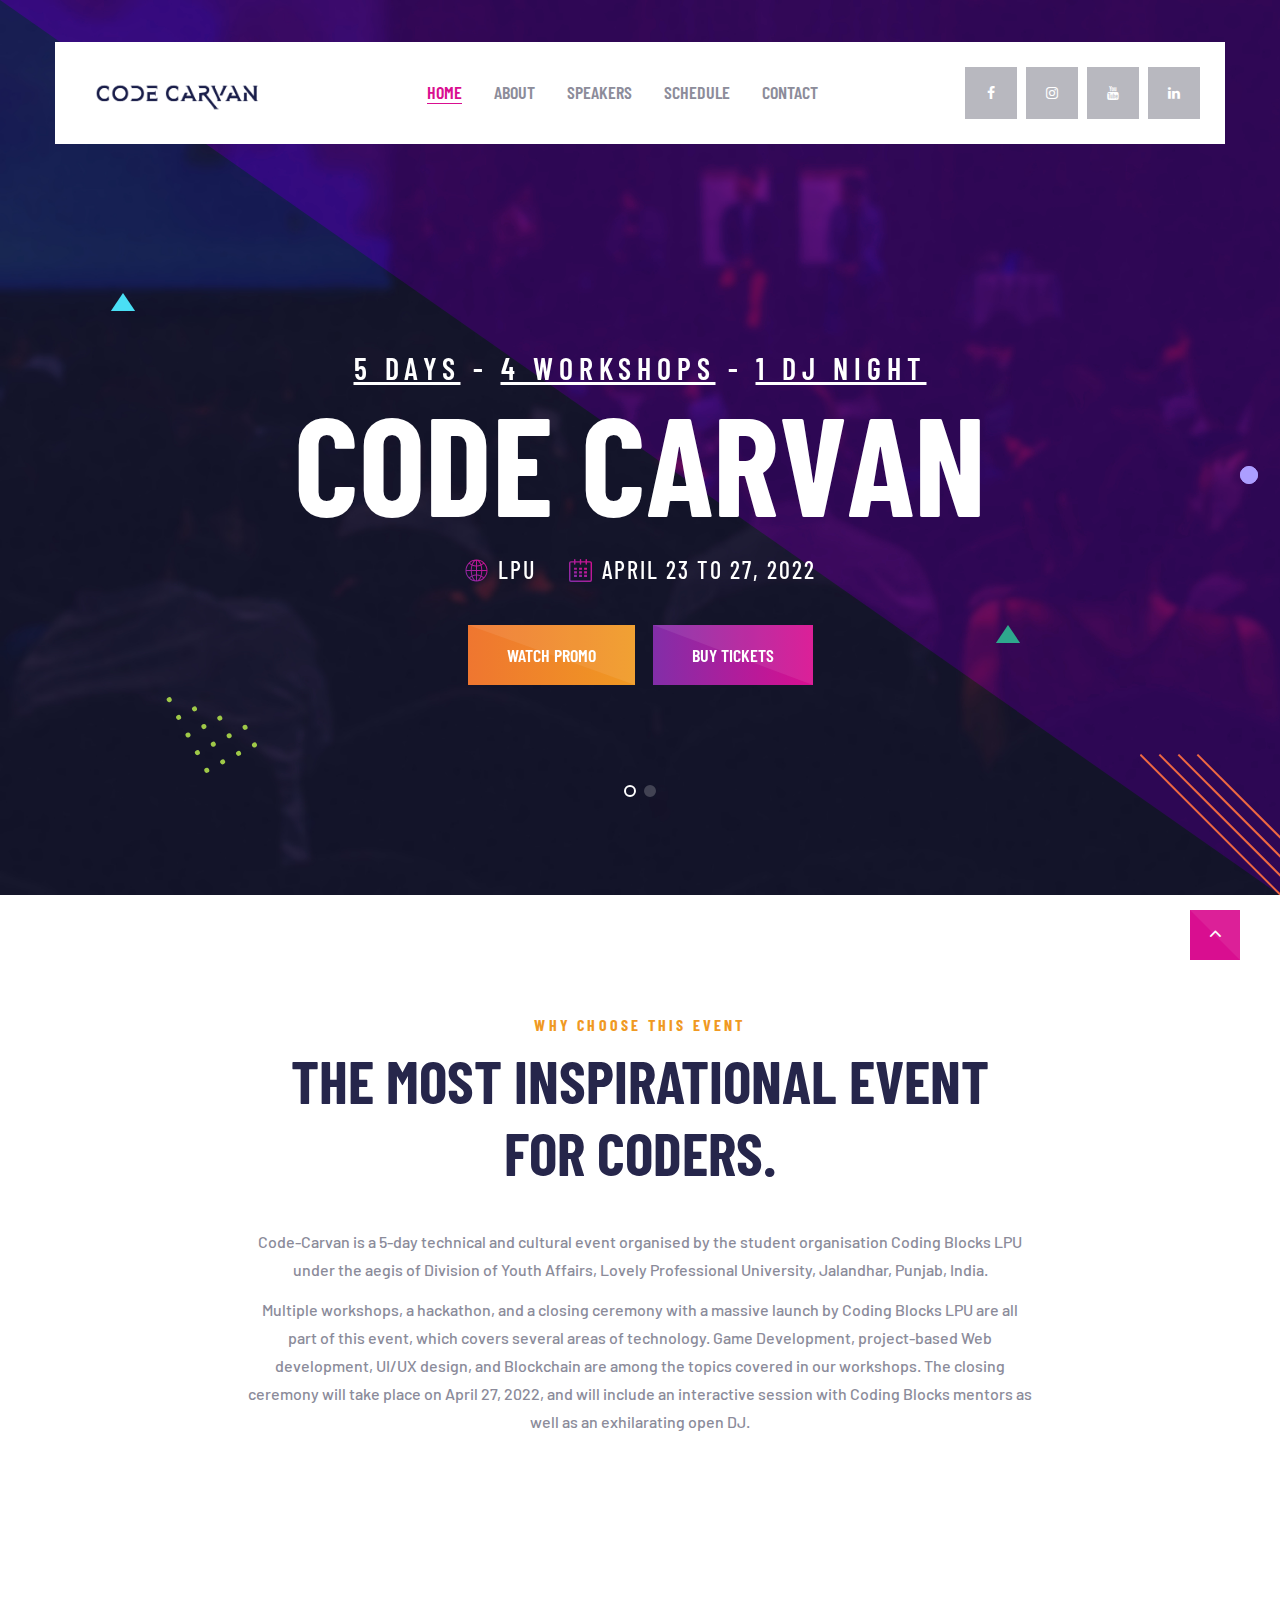
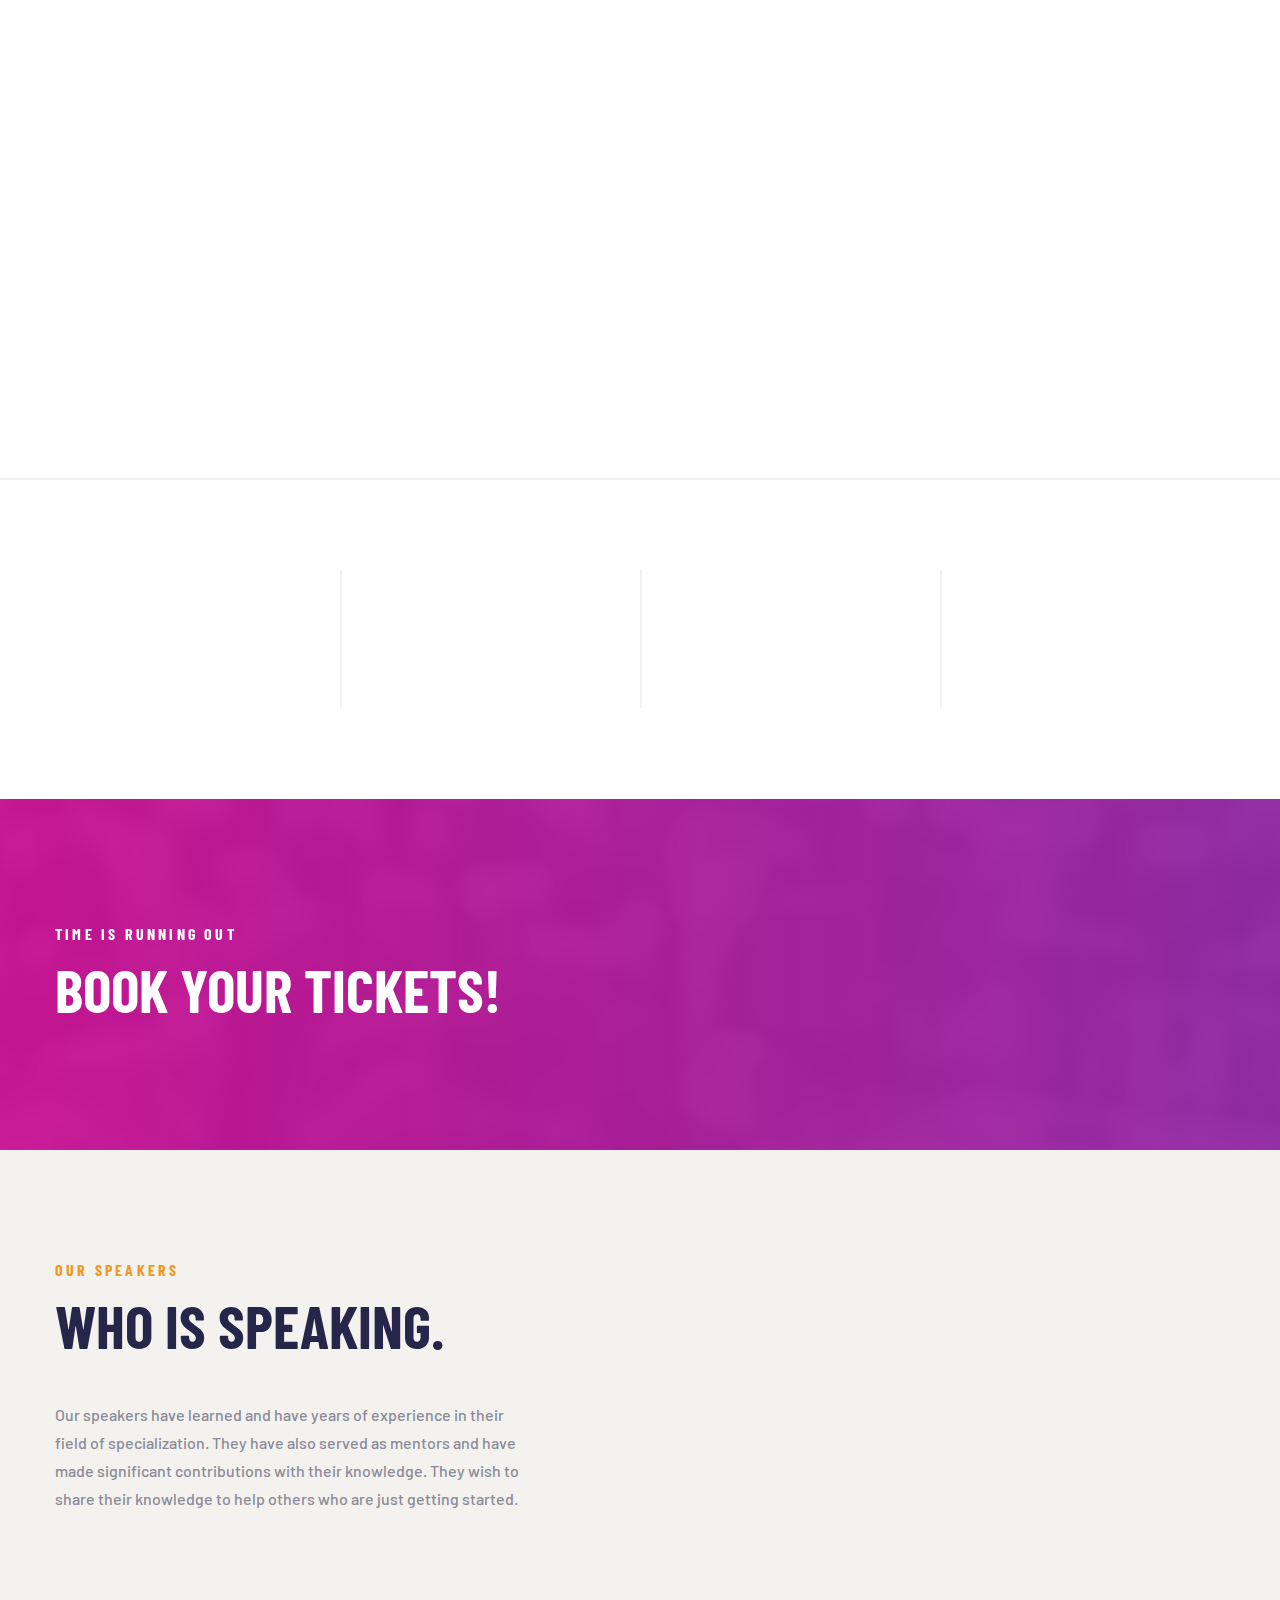
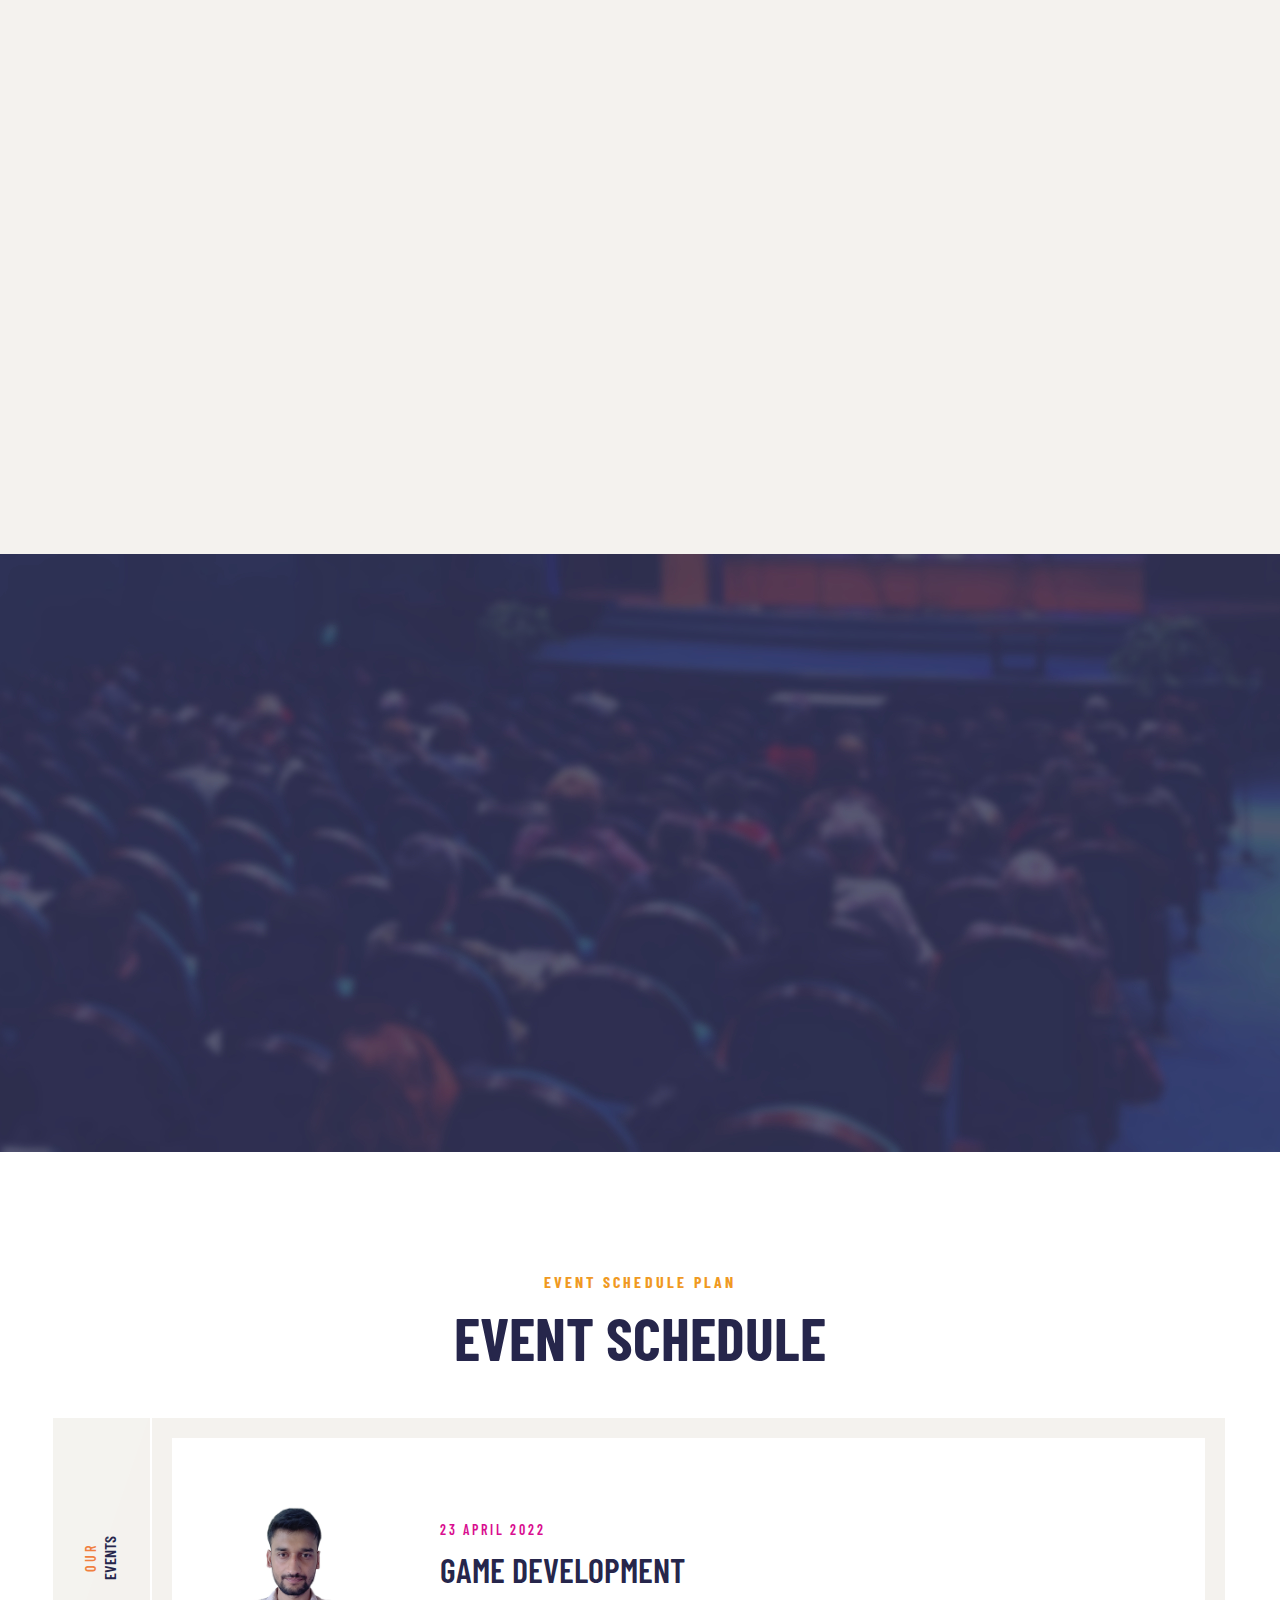
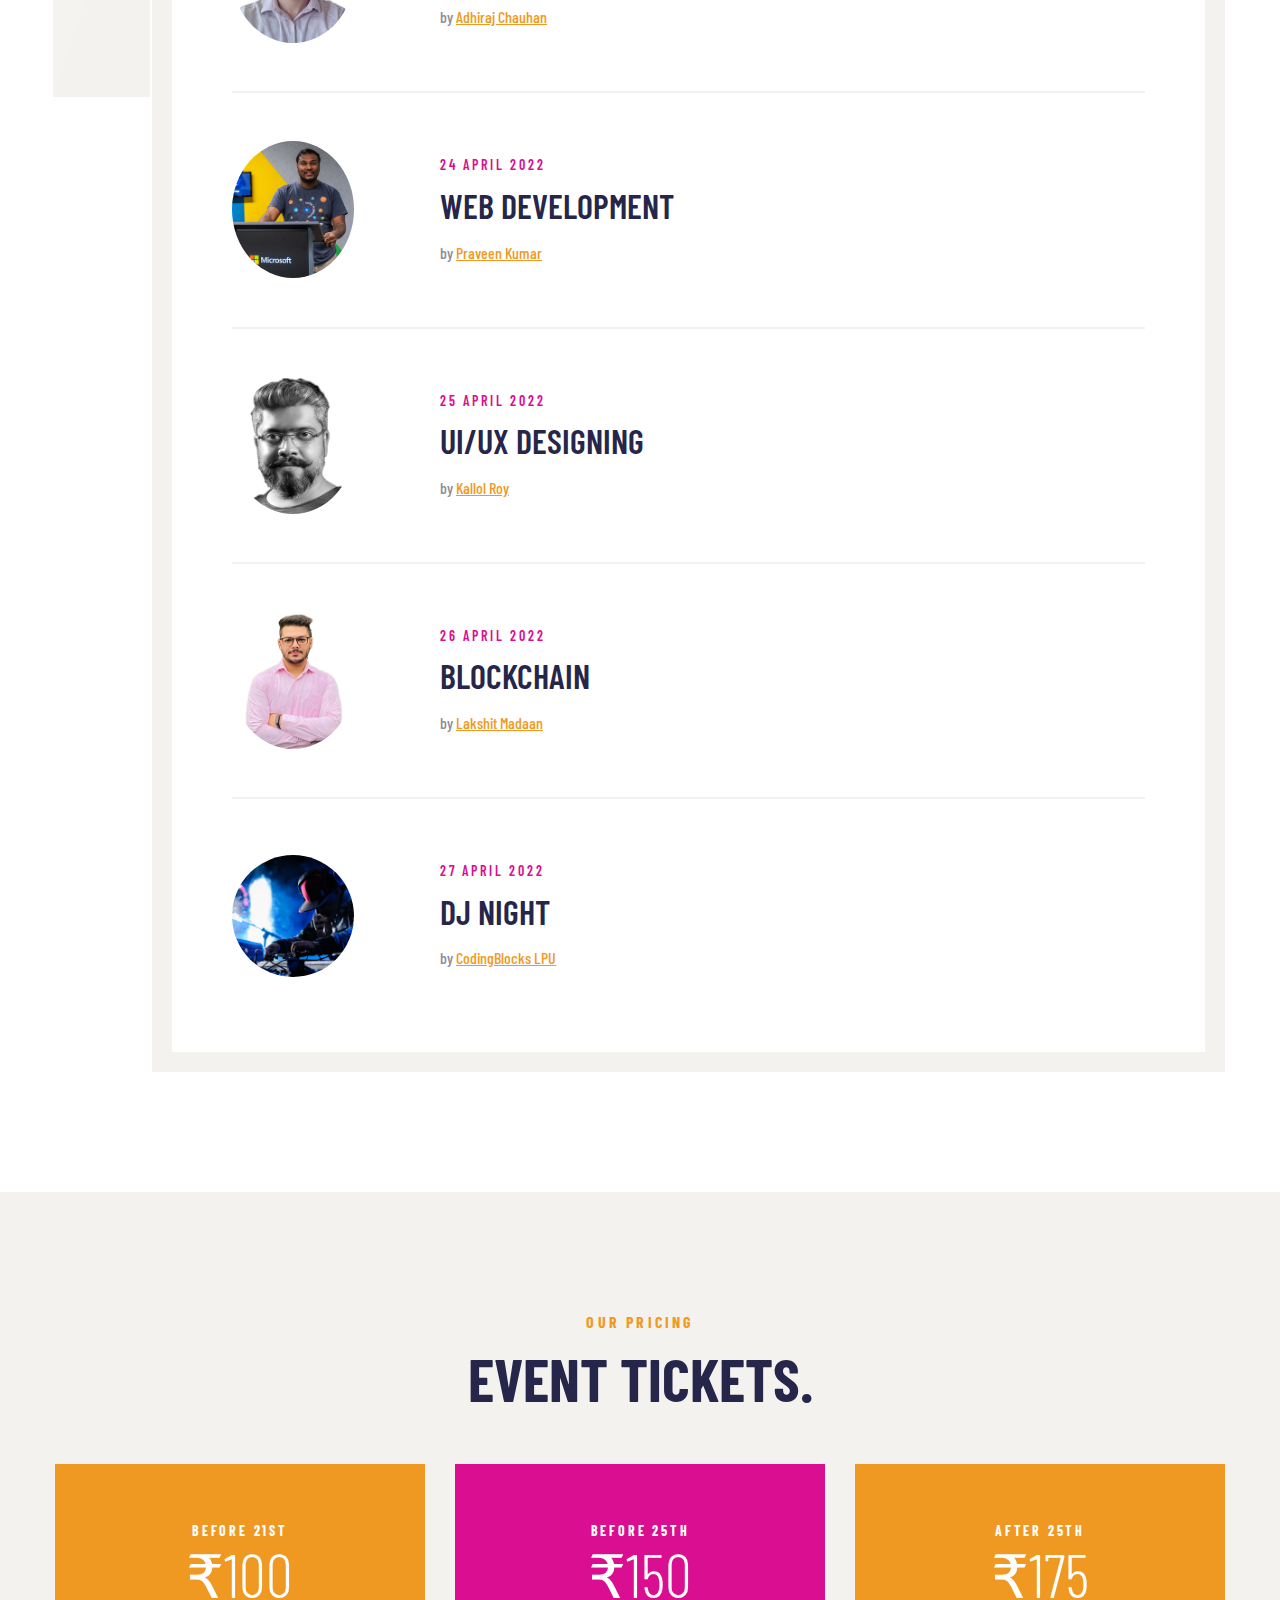
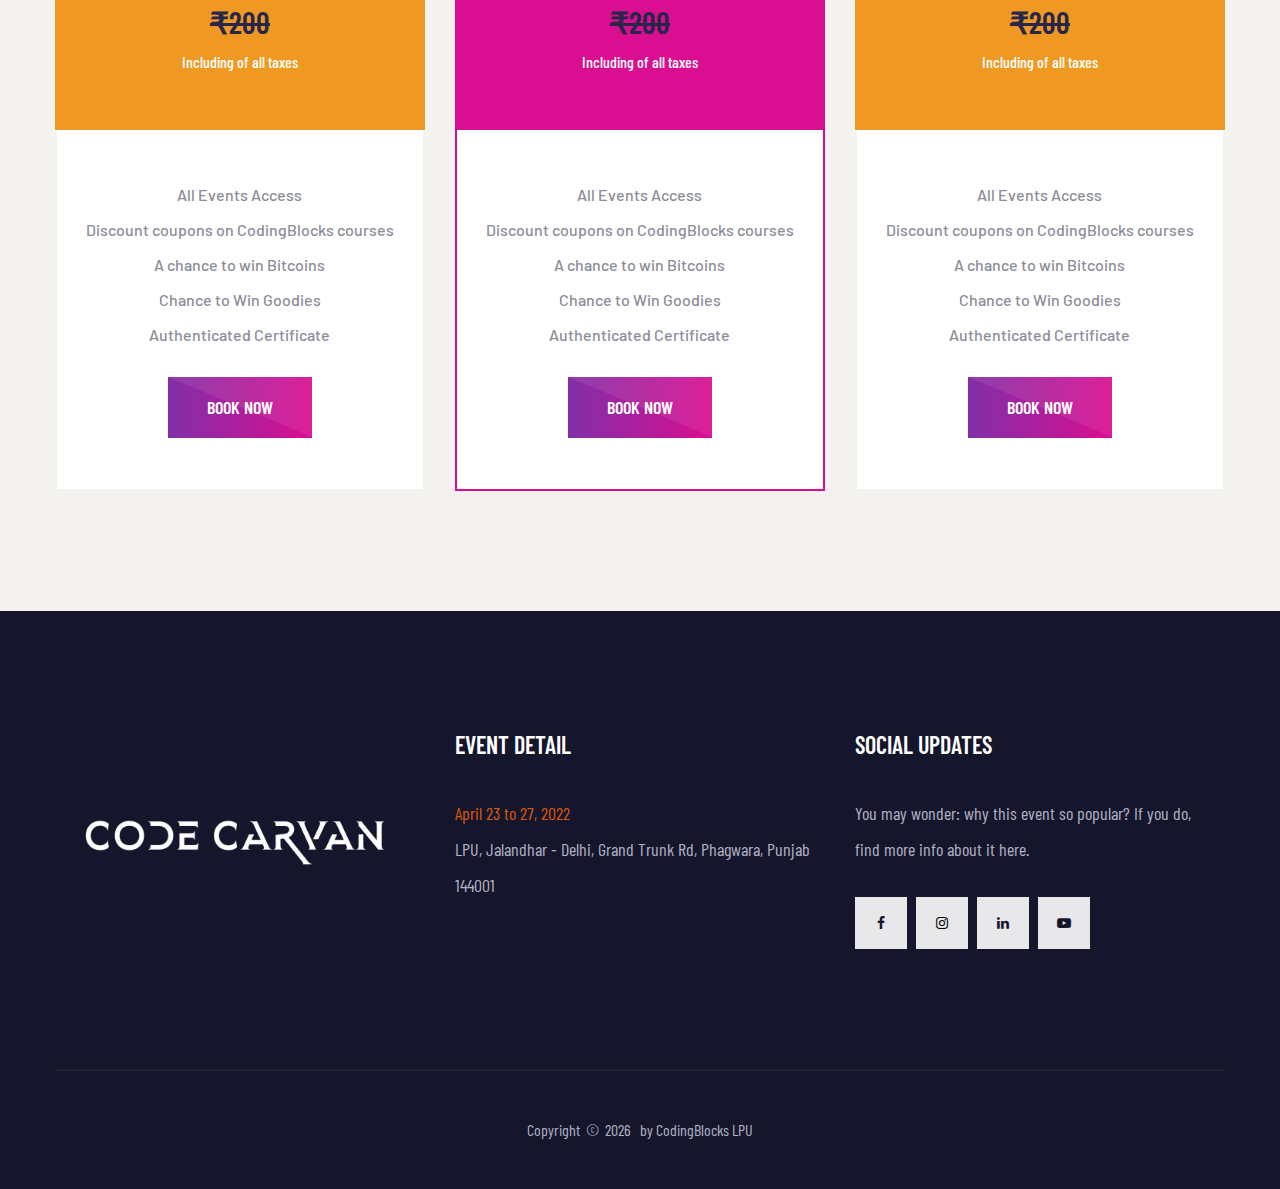
==== index.html @ 0ea323aa "completed" ====
<!DOCTYPE html>
<html class="wide" lang="en">

<head>
    <title>Code Carvan</title>
    <meta charset="utf-8">
    <meta name="viewport" content="width=device-width, height=device-height, initial-scale=1.0">
    <meta http-equiv="X-UA-Compatible" content="IE=edge">
    <link rel="icon" href="images/favicon.ico?">
    <link rel="stylesheet" type="text/css" href="https://fonts.googleapis.com/css?family=Barlow%7CBarlow+Condensed:300,400,500,600,700,900">
    <link rel="stylesheet" href="css/bootstrap.css">
    <link rel="stylesheet" href="css/fonts.css">
    <link rel="stylesheet" href="css/style.css">
    <style>
        .ie-panel {
            display: none;
            background: #212121;
            padding: 10px 0;
            box-shadow: 3px 3px 5px 0 rgba(0, 0, 0, .3);
            clear: both;
            text-align: center;
            position: relative;
            z-index: 1;
        }

        html.ie-10 .ie-panel,
        html.lt-ie-10 .ie-panel {
            display: block;
        }
    </style>
</head>

<body>

    <div class="ie-panel">
        <a href="http://windows.microsoft.com/en-US/internet-explorer/">
            <img src="images/ie8-panel/warning_bar_0000_us.jpg" height="42" width="820" alt="You are using an outdated browser. For a faster, safer browsing experience, upgrade for free today.">
        </a>
    </div>

    <div class="preloader">
        <div class="preloader-body">
            <div class="cssload-container">
                <div class="cssload-speeding-wheel"></div>
            </div>
            <p>Loading...</p>
        </div>
    </div>

    <div class="page">
        <!-- Section Header Default-->
        <header class="section page-header">
            <!--Navbar-->
            <div class="rd-navbar-wrap">
                <nav class="rd-navbar rd-navbar-modern" data-layout="rd-navbar-fixed" data-sm-layout="rd-navbar-fixed"
                    data-md-layout="rd-navbar-fixed" data-md-device-layout="rd-navbar-fixed"
                    data-lg-layout="rd-navbar-static" data-lg-device-layout="rd-navbar-static"
                    data-xl-layout="rd-navbar-static" data-xl-device-layout="rd-navbar-static"
                    data-xxl-layout="rd-navbar-static" data-xxl-device-layout="rd-navbar-static"
                    data-lg-stick-up-offset="46px" data-xl-stick-up-offset="46px" data-xxl-stick-up-offset="76px"
                    data-lg-stick-up="true" data-xl-stick-up="true" data-xxl-stick-up="true">

                    <div class="rd-navbar-collapse-toggle rd-navbar-fixed-element-1"
                        data-rd-navbar-toggle=".rd-navbar-collapse">
                        <span></span>
                    </div>

                    <div class="rd-navbar-main-outer">

                        <div class="rd-navbar-main">
                            <!-- Navbar Panel-->
                            <div class="rd-navbar-panel">
                                <!-- Navbar Toggle-->
                                <button class="rd-navbar-toggle" data-rd-navbar-toggle=".rd-navbar-nav-wrap">
                                    <span></span>
                                </button>
                                <!-- Navbar Brand-->
                                <div class="rd-navbar-brand">
                                    <!--Brand-->
                                    <a class="brand" href="index.html">
                                        <img class="brand-logo-dark" src="images/code carvan.png" alt="code carvan" />
                                        <img class="brand-logo-light" src="images/code carvanwhite.png" alt="code carvan" />
                                    </a>
                                </div>
                            </div>

                            <!-- Navbar Navigation-->
                            <div class="rd-navbar-main-element">
                                <div class="rd-navbar-nav-wrap">
                                    <ul class="rd-navbar-nav">

                                        <li class="rd-nav-item active">
                                            <a class="rd-nav-link" href="#home">Home</a>
                                        </li>

                                        <li class="rd-nav-item">
                                            <a class="rd-nav-link" href="#about">About</a>
                                        </li>

                                        <li class="rd-nav-item">
                                            <a class="rd-nav-link" href="#speakers">Speakers</a>
                                        </li>

                                        <li class="rd-nav-item">
                                            <a class="rd-nav-link" href="#schedule">SCHEDULE</a>
                                        </li>

                                        <li class="rd-nav-item">
                                            <a class="rd-nav-link" href="http://codingblocks.me/">Contact</a>
                                        </li>

                                    </ul>
                                </div>
                            </div>

                            <!-- Navbar Collapse-->
                            <div class="rd-navbar-collapse">
                                <ul class="list-inline list-inline-xs line-height-reset">
                                    <li>
                                        <a class="icon icon-rect icon-xs icon-gray-900 fa-facebook" href="https://www.facebook.com/CodingBlocks-LPU-103762208889389"
                                            data-triangle=".icon-rect-overlay">
                                            <div class="icon-rect-overlay"></div>
                                        </a>
                                    </li>
                                    
                                    <li>
                                        <a class="icon icon-rect icon-xs icon-gray-900 fa-instagram" href="https://www.instagram.com/codingblocks.lpu/"
                                            data-triangle=".icon-rect-overlay">
                                            <div class="icon-rect-overlay"></div>
                                        </a>
                                    </li>

                                    <li>
                                        <a class="icon icon-rect icon-xs icon-gray-900 fa-youtube" href="https://www.youtube.com/channel/UC1XVFUsfaPSiyIMcbVcmMPg"
                                            data-triangle=".icon-rect-overlay">
                                            <div class="icon-rect-overlay"></div>
                                        </a>
                                    </li>

                                    <li>
                                        <a class="icon icon-rect icon-xs icon-gray-900 fa-linkedin" href="https://www.linkedin.com/company/codingblocks-lpu"
                                            data-triangle=".icon-rect-overlay">
                                            <div class="icon-rect-overlay"></div>
                                        </a>
                                    </li>
                                </ul>
                            </div>
                        </div>
                    </div>
                    
                </nav>

            </div>

        </header>

        <!-- Home Section-->
        <section class="section section-swiper-absoulte context-dark text-center"
            data-triangle=".section-swiper-content-overlay" id="home">
            <!-- Swiper Content-->
            <div class="section-swiper-content section-swiper-content-sm">
                <div class="container">
                    <div class="block-promo block-center">

                        <h4 class="text-spacing-200 wow fadeScale">
                            <span class="text-underline">5 days</span> - 
                            <span class="text-underline">4 workshops</span> - 
                            <span class="text-underline">1 dj night</span>
                        </h4>

                        <h1 class="wow" data-splitting>Code Carvan</h1>

                        <ul class="list-inline list-inline-md">
                            <li>
                                <div class="unit unit-spacing-xs align-items-center wow" data-splitting>

                                    <div class="unit-left line-height-reset">
                                        <svg class="svg-icon-sm svg-icon-primary" role="img">
                                            <use xlink:href="images/svg/sprite.svg#earth-globe"></use>
                                        </svg>
                                    </div>

                                    <div class="unit-body">
                                        <h5 class="text-spacing-100">
                                            <span class="big">LPU</span>
                                        </h5>
                                    </div>

                                </div>
                            </li>

                            <li>

                                <div class="unit unit-spacing-xs align-items-center wow" data-splitting>

                                    <div class="unit-left line-height-reset">
                                        <svg class="svg-icon-sm svg-icon-primary" role="img">
                                            <use xlink:href="images/svg/sprite.svg#small-calendar"></use>
                                        </svg>
                                    </div>

                                    <div class="unit-body">
                                        <h5 class="text-spacing-100">
                                            <span class="big">
                                                <time datetime="2019-01-05">April 23 to 27, 2022</time>
                                            </span>
                                        </h5>
                                    </div>

                                </div>

                            </li>
                        </ul>

                        <div class="group">
                            <a class="button button-secondary box-with-triangle-right wow fadeScale"
                                href="https://youtu.be/2SUjSBauRmI" data-lightgallery="item"
                                data-triangle=".button-overlay">

                                <span>Watch promo</span>
                                <span class="button-overlay"></span>

                            </a>

                            <a class="button button-primary wow fadeScale"
                                href="#ticket" data-triangle=".button-overlay">
                                <span>Buy Tickets</span>
                                <span class="button-overlay"></span>
                            </a>

                        </div>

                    </div>
                </div>
            </div>

            <!-- Swiper Slider Absolute-->
            <div class="swiper-container swiper-slider swiper-slider-1" data-loop="true" data-simulate-touch="false"
                data-autoplay="8500" data-direction="horizontal" data-effect="fade">
                <div class="swiper-wrapper">
                    <!-- Swiper Slide 01-->
                    <div class="swiper-slide" data-slide-bg="images/slide-01-1894x1042.jpg"></div>
                    <!-- Swiper Slide 02-->
                    <div class="swiper-slide" data-slide-bg="images/slide-02-1894x1042.jpg"></div>
                </div>
                <div class="swiper-pagination"></div>
            </div>

            <div class="section-swiper-content-overlay"></div>
            <div class="parallax-js-moderm">
                <div class="layer layer-01">
                    <svg width="126" height="126" viewbox="0 0 126 126" fill="none" xmlns="http://www.w3.org/2000/svg">
                        <mask id="mask00" maskunits="userSpaceOnUse" x="0" y="0" width="126" height="126">
                            <path
                                d="M126 63C126 97.7939 97.7939 126 63 126C28.2061 126 0 97.7939 0 63C0 28.2061 28.2061 0 63 0C97.7939 0 126 28.2061 126 63Z">
                            </path>
                        </mask>
                        <g mask="url(#mask00)">
                            <path
                                d="M61.2694 -27.0047L-26.9917 61.2563L-22.5793 65.6687L65.6817 -22.5924L61.2694 -27.0047Z">
                            </path>
                            <path
                                d="M71.0589 -17.2147L-17.2021 71.0464L-12.7898 75.4587L75.4712 -12.8023L71.0589 -17.2147Z">
                            </path>
                            <path
                                d="M80.8724 -7.39484L-7.38867 80.8662L-2.97632 85.2786L85.2847 -2.98249L80.8724 -7.39484Z">
                            </path>
                            <path d="M90.6785 2.42205L2.41748 90.6831L6.82983 95.0955L95.0909 6.83441L90.6785 2.42205Z">
                            </path>
                            <path d="M100.485 12.215L12.2236 100.476L16.636 104.888L104.897 16.6274L100.485 12.215Z">
                            </path>
                            <path d="M110.298 22.0353L22.0371 110.296L26.4495 114.709L114.711 26.4476L110.298 22.0353Z">
                            </path>
                            <path d="M120.095 31.8322L31.8335 120.093L36.2458 124.506L124.507 36.2445L120.095 31.8322Z">
                            </path>
                            <path d="M129.901 41.6452L41.6401 129.906L46.0525 134.319L134.314 46.0575L129.901 41.6452Z">
                            </path>
                            <path d="M139.698 51.4421L51.4365 139.703L55.8489 144.115L144.11 55.8544L139.698 51.4421Z">
                            </path>
                            <path d="M149.521 61.2721L61.2598 149.533L65.6721 153.946L153.933 65.6845L149.521 61.2721Z">
                            </path>
                        </g>
                    </svg>
                </div>
                <div class="layer layer-02">
                    <svg width="95" height="65" viewbox="0 0 95 65" fill="none" xmlns="http://www.w3.org/2000/svg">
                        <circle cx="2.50049" cy="62.5005" r="2.5"></circle>
                        <circle cx="20.5005" cy="62.5005" r="2.5"></circle>
                        <circle cx="38.5005" cy="62.5005" r="2.5"></circle>
                        <circle cx="56.5005" cy="62.5005" r="2.5"></circle>
                        <circle cx="74.5005" cy="62.5005" r="2.5"></circle>
                        <circle cx="92.5005" cy="62.5005" r="2.5"></circle>
                        <circle cx="2.50049" cy="42.5005" r="2.5"></circle>
                        <circle cx="20.5005" cy="42.5005" r="2.5"></circle>
                        <circle cx="38.5005" cy="42.5005" r="2.5"></circle>
                        <circle cx="56.5005" cy="42.5005" r="2.5"></circle>
                        <circle cx="74.5005" cy="42.5005" r="2.5"></circle>
                        <circle cx="92.5005" cy="42.5005" r="2.5"></circle>
                        <circle cx="2.50049" cy="22.5005" r="2.5"></circle>
                        <circle cx="20.5005" cy="22.5005" r="2.5"></circle>
                        <circle cx="38.5005" cy="22.5005" r="2.5"></circle>
                        <circle cx="56.5005" cy="22.5005" r="2.5"></circle>
                        <circle cx="74.5005" cy="22.5005" r="2.5"></circle>
                        <circle cx="92.5005" cy="22.5005" r="2.5"></circle>
                        <circle cx="2.50049" cy="2.50049" r="2.5"></circle>
                        <circle cx="20.5005" cy="2.50049" r="2.5"></circle>
                        <circle cx="38.5005" cy="2.50049" r="2.5"></circle>
                        <circle cx="56.5005" cy="2.50049" r="2.5"></circle>
                        <circle cx="74.5005" cy="2.50049" r="2.5"></circle>
                        <circle cx="92.5005" cy="2.50049" r="2.5"></circle>
                    </svg>
                </div>
                <div class="layer layer-03">
                    <svg width="26" height="18" viewbox="0 0 26 18" xmlns="http://www.w3.org/2000/svg">
                        <path d="M13 0L25.1244 18H0.875645L13 0Z"></path>
                    </svg>
                </div>
                <div class="layer layer-04">
                    <svg width="83" height="83" viewbox="0 0 83 83" xmlns="http://www.w3.org/2000/svg">
                        <rect y="41.0122" width="58" height="58" transform="rotate(-45 0 41.0122)"></rect>
                    </svg>
                </div>
                <div class="layer layer-05">
                    <svg width="103" height="103" viewbox="0 0 103 103" xmlns="http://www.w3.org/2000/svg">
                        <circle cx="60.9647" cy="98.604" r="2.5" transform="rotate(-45 60.9647 98.604)"></circle>
                        <circle cx="73.6928" cy="85.876" r="2.5" transform="rotate(-45 73.6928 85.876)"></circle>
                        <circle cx="86.4208" cy="73.1479" r="2.5" transform="rotate(-45 86.4208 73.1479)"></circle>
                        <circle cx="99.1483" cy="60.4204" r="2.5" transform="rotate(-45 99.1483 60.4204)"></circle>
                        <circle cx="46.8226" cy="84.4619" r="2.5" transform="rotate(-45 46.8226 84.4619)"></circle>
                        <circle cx="59.5507" cy="71.7339" r="2.5" transform="rotate(-45 59.5507 71.7339)"></circle>
                        <circle cx="72.2787" cy="59.0059" r="2.5" transform="rotate(-45 72.2787 59.0059)"></circle>
                        <circle cx="85.0062" cy="46.2783" r="2.5" transform="rotate(-45 85.0062 46.2783)"></circle>
                        <circle cx="32.6806" cy="70.3198" r="2.5" transform="rotate(-45 32.6806 70.3198)"></circle>
                        <circle cx="45.4086" cy="57.5918" r="2.5" transform="rotate(-45 45.4086 57.5918)"></circle>
                        <circle cx="58.1366" cy="44.8638" r="2.5" transform="rotate(-45 58.1366 44.8638)"></circle>
                        <circle cx="18.5385" cy="56.1777" r="2.5" transform="rotate(-45 18.5385 56.1777)"></circle>
                        <circle cx="31.2665" cy="43.4497" r="2.5" transform="rotate(-45 31.2665 43.4497)"></circle>
                        <circle cx="4.39637" cy="42.0356" r="2.5" transform="rotate(-45 4.39637 42.0356)"></circle>
                    </svg>
                </div>
                <div class="layer layer-06">
                    <div class="layer-06-inner">
                        <svg width="18" height="18" viewbox="0 0 18 18" xmlns="http://www.w3.org/2000/svg">
                            <circle cx="9" cy="9" r="9"></circle>
                        </svg>
                    </div>
                </div>
                <div class="layer layer-07">
                    <div class="layer-07-inner">
                        <svg width="18" height="18" viewbox="0 0 18 18" xmlns="http://www.w3.org/2000/svg">
                            <circle cx="9" cy="9" r="9"></circle>
                        </svg>
                    </div>
                </div>
                <div class="layer layer-08">
                    <svg width="198" height="141" viewbox="0 0 198 141" xmlns="http://www.w3.org/2000/svg">
                        <line x1="38.3619" y1="0.646447" x2="178.35" y2="140.634"></line>
                        <line x1="57.3658" y1="0.646447" x2="197.353" y2="140.634"></line>
                        <line x1="0.353553" y1="0.646447" x2="140.341" y2="140.634"></line>
                        <line x1="19.3575" y1="0.646447" x2="159.345" y2="140.634"></line>
                    </svg>
                </div>
                <div class="layer layer-09">
                    <svg width="122" height="122" viewbox="0 0 122 122" xmlns="http://www.w3.org/2000/svg">
                        <mask id="mask11" maskunits="userSpaceOnUse" x="17" y="17" width="87" height="87">
                            <path
                                d="M91.2168 30.4054C108.009 47.198 108.009 74.4241 91.2168 91.2166C74.4242 108.009 47.1981 108.009 30.4056 91.2166C13.613 74.4241 13.613 47.198 30.4056 30.4054C47.1981 13.6129 74.4242 13.6129 91.2168 30.4054Z">
                            </path>
                        </mask>
                        <g mask="url(#mask11)">
                            <path d="M16.5371 18.2077V103.402H20.7962V18.2077H16.5371Z"></path>
                            <path d="M25.9868 18.2078V103.402H30.2459V18.2078H25.9868Z"></path>
                            <path d="M35.4624 18.2107V103.405H39.7215V18.2107H35.4624Z"></path>
                            <path d="M44.9331 18.2161V103.411H49.1922V18.2161H44.9331Z"></path>
                            <path d="M54.3921 18.2097V103.404H58.6511V18.2097H54.3921Z"></path>
                            <path d="M63.8677 18.2126V103.407H68.1267V18.2126H63.8677Z"></path>
                            <path d="M73.3242 18.2131V103.408H77.5833V18.2131H73.3242Z"></path>
                            <path d="M82.7935 18.216V103.411H87.0525V18.216H82.7935Z"></path>
                            <path d="M92.2495 18.2165V103.411H96.5086V18.2165H92.2495Z"></path>
                            <path d="M101.735 18.2199V103.415H105.994V18.2199H101.735Z"></path>
                        </g>
                    </svg>
                </div>
                <div class="layer layer-10">
                    <svg width="53" height="48" viewbox="0 0 53 48" xmlns="http://www.w3.org/2000/svg">
                        <path d="M21.5295 5.85179L52.1481 36.4704L10.3223 47.6776L21.5295 5.85179Z"></path>
                    </svg>
                </div>
                <div class="layer layer-11">
                    <svg width="26" height="18" viewbox="0 0 26 18" xmlns="http://www.w3.org/2000/svg">
                        <path d="M13 0L25.1244 18H0.875645L13 0Z"></path>
                    </svg>
                </div>
            </div>
        </section>

        <!-- Section Why Choose This Event-->
        <section class="section section-lg bg-default text-center" id="about">
            <div class="container">
                <div class="block-about">
                    <div class="block-about-content">
                        <h6>why choose this event</h6>
                        <h3 class="block-about-title">The most inspirational event for coders.</h3>
                        <p>
                            Code-Carvan is a 5-day technical and cultural event organised by the student organisation Coding Blocks LPU under the aegis of Division of Youth Affairs, Lovely Professional University, Jalandhar, Punjab, India.
                        </p>

                        <p>
                            Multiple workshops, a hackathon, and a closing ceremony with a massive launch by Coding Blocks LPU are all part of this event, which covers several areas of technology. Game Development, project-based Web development, UI/UX design, and Blockchain are among the topics covered in our workshops. The closing ceremony will take place on April 27, 2022, and will include an interactive session with Coding Blocks mentors as well as an exhilarating open DJ.
                        </p>
                    </div>
                    
                    <img class="block-about-img wow fadeScale" 
                        src="images/lpu.jpeg" alt="lpu"
                        width="830" height="440" />
                </div>
            </div>
        </section>

        <hr>

        <!-- Section With Counters-->
        <section class="section section-md bg-default text-center">
            <div class="container">

                <div class="row row-30 row-bordered">
                    <div class="col-6 col-md-3 row-bordered-item">
                        <div class="wow fadeInUp" data-wow-delay=".3">
                            <!--Counter-->
                            <div class="box-counter">
                                <div class="box-counter-main">
                                    <div class="counter">5</div>
                                </div>
                                <p class="box-counter-title">Speakers</p>
                            </div>
                        </div>
                    </div>

                    <div class="col-6 col-md-3 row-bordered-item">
                        <div class="wow fadeInUp" data-wow-delay=".4">
                            <!--Counter-->
                            <div class="box-counter">
                                <div class="box-counter-main">
                                    <div class="counter">1000</div>
                                </div>
                                <p class="box-counter-title">Tickets</p>
                            </div>
                        </div>
                    </div>
                    
                    <div class="col-6 col-md-3 row-bordered-item">
                        <div class="wow fadeInUp" data-wow-delay=".6">
                            <!--Counter-->
                            <div class="box-counter">
                                <div class="box-counter-main">
                                    <div class="counter">5</div>
                                </div>
                                <p class="box-counter-title">Sessions</p>
                            </div>
                        </div>
                    </div>
                    
                    <div class="col-6 col-md-3 row-bordered-item">
                        <div class="wow fadeInUp" data-wow-delay=".5">
                            <!--Counter-->
                            <div class="box-counter">
                                <div class="box-counter-main">
                                    <div class="counter">1</div>
                                </div>
                                <p class="box-counter-title">DJ Night</p>
                            </div>
                        </div>
                    </div>
                </div>

            </div>
        </section>
        
        <!-- Section Book Your Ticket-->
        <section class="parallax-container section" data-parallax-img="images/bg-parallax-01-1894x1200.jpg">
            <div class="parallax-content section-lg context-dark text-center text-lg-left parallax-overlay-gradient-primary">
                <div class="container">

                    <div class="row row-30 align-items-center">

                        <div class="col-lg-5">
                            <h6>Time is running out</h6>
                            <h3>Book your tickets!</h3>
                        </div>

                        <div class="col-lg-7 text-lg-right">
                            <!-- Countdown rectangle-->
                            <div class="countdown countdown-classic" data-countdown="data-countdown"
                                data-to="2022-04-23">

                                <div class="countdown-block wow fadeScale countdown-block-days" data-wow-delay="0s">
                                    <div class="countdown-wrap">
                                        <div class="countdown-title">days</div>
                                        <div class="countdown-counter" data-counter-days="">00</div>
                                    </div>
                                </div>

                                <div class="countdown-block wow fadeScale countdown-block-hours"
                                    data-wow-delay="0.125s">
                                    <div class="countdown-wrap">
                                        <div class="countdown-title">hrs</div>
                                        <div class="countdown-counter" data-counter-hours="">00</div>
                                    </div>
                                </div>

                                <div class="countdown-block wow fadeScale countdown-block-minutes"
                                    data-wow-delay="0.25s">
                                    <div class="countdown-wrap">
                                        <div class="countdown-title">min</div>
                                        <div class="countdown-counter" data-counter-minutes="">00</div>
                                    </div>
                                </div>

                                <div class="countdown-block wow fadeScale countdown-block-seconds"
                                    data-wow-delay="0.375s">
                                    <div class="countdown-wrap">
                                        <div class="countdown-title">sec</div>
                                        <div class="countdown-counter" data-counter-seconds="">00</div>
                                    </div>
                                </div>

                            </div>
                        </div>
                    </div>
                </div>

            </div>
        </section>

        <!-- Section Who Is Speaking-->
        <section class="section section-md bg-gray-100 text-center" id="speakers">
            <div class="container">
                <div class="row row-30 justify-content-center justify-content-lg-between">
                    <div class="col-md-10 col-lg-5 text-lg-left">

                        <h6 class="text-secondary">Our Speakers</h6>
                        <h3>who is speaking.</h3>
                        <p>
                            Our speakers have learned and have years of experience in their field of specialization.
                            They have also served as mentors and have made significant contributions with their knowledge.
                            They wish to share their knowledge to help others who are just getting started.
                        </p>
                        <a class="button button-secondary button-offset-xl wow fadeScale" href="#"
                            data-triangle=".button-overlay">
                            <span>View all speakers</span>
                            <span class="button-overlay"></span>
                        </a>

                    </div>

                    <div class="col-lg-6">
                        <div class="row row-30">

                            <div class="col-sm-12">
                                <div class="wow">
                                    <!-- Speaker Classic-->
                                    <div class="speaker-classic">
                                        <div class="speaker-classic-img">
                                            <a href="https://www.linkedin.com/in/kartik-mathur/">
                                                <img src="images/Kartik Mathur.jpg" alt="Kartik Mathur" width="270" height="303" />
                                            </a>

                                        </div>

                                        <h5 class="speaker-classic-title">
                                            <a href="https://www.linkedin.com/in/kartik-mathur/">Kartik Mathur</a>
                                        </h5>

                                        <p class="speaker-classic-position">Founding Member and Academics Head at Coding Blocks</p>
                                    </div>
                                </div>
                            </div>

                        </div>
                    </div>

                    <div class="col-sm-6 col-lg-3">
                        <div class="wow">
                            <!-- Speaker Classic-->
                            <div class="speaker-classic">
                                <div class="speaker-classic-img">
                                    <a href="https://www.linkedin.com/in/adhiraj-chauhan/">
                                        <img src="images/Adhiraj Chauhan.jpg"
                                            alt="Adhiraj Chauhan" width="270" height="303" />
                                    </a>

                                </div>
                                <h5 class="speaker-classic-title"><a href="https://www.linkedin.com/in/adhiraj-chauhan/">Adhiraj Chauhan</a></h5>
                                <p class="speaker-classic-position">Game Developer</p>
                            </div>
                        </div>
                    </div>

                    <div class="col-sm-6 col-lg-3">
                        <div class="wow">
                            <!-- Speaker Classic-->
                            <div class="speaker-classic">
                                <div class="speaker-classic-img">
                                    <a href="https://www.linkedin.com/in/praveentech/">
                                        <img src="images/Praveen Kumar.png"
                                            alt="Praveen Kumar" width="270" height="303" />
                                    </a>
                                </div>

                                <h5 class="speaker-classic-title"><a href="https://www.linkedin.com/in/praveentech/">Praveen Kumar</a></h5>
                                <p class="speaker-classic-position">Full Stack Web Developer</p>
                            </div>
                        </div>

                    </div>

                    <div class="col-sm-6 col-lg-3">
                        <div class="wow">
                            <!-- Speaker Classic-->
                            <div class="speaker-classic">
                                <div class="speaker-classic-img">
                                    <a href="https://www.linkedin.com/in/kallol-roy/">
                                        <img src="images/Kallol Roy.jpg"
                                            alt="Kallol Roy" width="270" height="303" />
                                    </a>

                                </div>

                                <h5 class="speaker-classic-title"><a href="https://www.linkedin.com/in/kallol-roy/">Kallol Roy</a></h5>
                                <p class="speaker-classic-position">UI/UX Designer</p>

                            </div>
                        </div>
                    </div>
                    
                    <div class="col-sm-6 col-lg-3">
                        <div class="wow">
                            <!-- Speaker Classic-->
                            <div class="speaker-classic">
                                <div class="speaker-classic-img">
                                    <a href="https://www.linkedin.com/in/lakshit-madaan-589b3316b/">
                                        <img src="images/Lakshit Madaan.jpg"
                                            alt="Lakshit Madaan" width="270" height="303" />
                                    </a>

                                </div>

                                <h5 class="speaker-classic-title"><a href="https://www.linkedin.com/in/lakshit-madaan-589b3316b/">Lakshit Madaan</a></h5>
                                <p class="speaker-classic-position">Blockchain Developer</p>

                            </div>
                        </div>

                    </div>
                </div>
            </div>

        </section>

        <!-- Section We Have Top Executive And Start Up Here-->
        <section class="parallax-container section" data-parallax-img="images/bg-parallax-05-1894x758.jpg">
            <div class="parallax-content section-lg context-dark text-center">
                <div class="container">
                    <div class="row row-30 justify-content-center">
                        <div class="col-md-10 col-lg-8"><a class="video-link wow fadeScale"
                                href="https://youtu.be/2SUjSBauRmI" data-lightgallery="item">
                                <div class="video-link-bg" data-triangle=".video-link-overlay"><span
                                        class="video-link-overlay"></span></div><span class="icon fa-play"></span>
                            </a>
                            <h6 class="text-secondary wow" data-splitting>click here to Watch our promo</h6>
                            <h2 class="wow" data-splitting>Start your coding with top mentors.</h2>
                        </div>
                    </div>
                </div>
            </div>
        </section>

        <!-- Section Conference Schedule-->
        <section class="section section-lg bg-default text-center" id="schedule">
            <div class="container">
                <h6>Event Schedule plan</h6>
                <h3>Event Schedule</h3>

                <div class="tabs-custom tabs-vertical tabs-corporate" id="tabs-1">
                    <!--Nav tabs-->
                    <ul class="nav nav-tabs">
                        <li class="nav-item" role="presentation">
                            <a class="nav-link nav-link nav-link-secondary-darker"
                                href="#tabs-1-1" data-toggle="tab" data-triangle=".nav-link-overlay">
                                <span class="nav-link-overlay"></span>
                                <span class="nav-link-cite">Our</span>
                                <span class="nav-link-title">Events</span>
                            </a>
                        </li>
                    </ul>

                    <!--Tab panes-->
                    <div class="tab-content">
                        <div class="tab-pane fade" id="tabs-1-1">
                            <div class="card-group-custom card-group-corporate" id="accordion1" role="tablist"
                                aria-multiselectable="false">

                                <!--Bootstrap card-->
                                <article class="card card-custom card-corporate">
                                    <div class="card-header" role="tab">
                                        <div class="card-title">
                                            <a class="collapsed" id="accordion1-card-head-xfayfxky"
                                                data-toggle="collapse" data-parent="#accordion1"
                                                href="#accordion1-card-body-tdaswvtg"
                                                aria-controls="accordion1-card-body-tdaswvtg" aria-expanded="false"
                                                role="button">
                                                <span class="schedule-classic">
                                                    <span class="unit unit-spacing-md align-items-center d-block d-md-flex">
                                                        <span class="unit-left">
                                                            <span class="schedule-classic-img">
                                                                <img src="images/Adhiraj Chauhan.jpg" alt="Adhiraj Chauhan"
                                                                    width="122" height="122" />
                                                            </span>
                                                        </span>
                                                        <span class="unit-body">
                                                            <span class="schedule-classic-content">
                                                                <span class="schedule-classic-time">23 April 2022</span>
                                                                <span class="schedule-classic-title heading-4">Game Development</span>
                                                                <span class="schedule-classic-author">by 
                                                                    <span class="schedule-classic-author-name">Adhiraj Chauhan</span> 
                                                                </span>
                                                            </span>
                                                        </span>
                                                    </span>
                                                </span>
                                            </a>
                                        </div>
                                    </div>
                                </article>

                                <!--Bootstrap card-->
                                <article class="card card-custom card-corporate">
                                    <div class="card-header" role="tab">
                                        <div class="card-title">
                                            <a class="collapsed" id="accordion1-card-head-xfayfxky"
                                                data-toggle="collapse" data-parent="#accordion1"
                                                href="#accordion1-card-body-tdaswvtg"
                                                aria-controls="accordion1-card-body-tdaswvtg" aria-expanded="false"
                                                role="button">
                                                <span class="schedule-classic">
                                                    <span class="unit unit-spacing-md align-items-center d-block d-md-flex">
                                                        <span class="unit-left">
                                                            <span class="schedule-classic-img">
                                                                <img src="images/Praveen Kumar.png" alt="Praveen Kumar"
                                                                    width="122" height="122" />
                                                            </span>
                                                        </span>
                                                        <span class="unit-body">
                                                            <span class="schedule-classic-content">
                                                                <span class="schedule-classic-time">24 April 2022</span>
                                                                <span class="schedule-classic-title heading-4">Web Development</span>
                                                                <span class="schedule-classic-author">by 
                                                                    <span class="schedule-classic-author-name">Praveen Kumar</span> 
                                                                </span>
                                                            </span>
                                                        </span>
                                                    </span>
                                                </span>
                                            </a>
                                        </div>
                                    </div>
                                </article>

                                <!--Bootstrap card-->
                                <article class="card card-custom card-corporate">
                                    <div class="card-header" role="tab">
                                        <div class="card-title">
                                            <a class="collapsed" id="accordion1-card-head-xfayfxky"
                                                data-toggle="collapse" data-parent="#accordion1"
                                                href="#accordion1-card-body-tdaswvtg"
                                                aria-controls="accordion1-card-body-tdaswvtg" aria-expanded="false"
                                                role="button">
                                                <span class="schedule-classic">
                                                    <span class="unit unit-spacing-md align-items-center d-block d-md-flex">
                                                        <span class="unit-left">
                                                            <span class="schedule-classic-img">
                                                                <img src="images/Kallol Roy.jpg" alt="Kallol Roy"
                                                                    width="122" height="122" />
                                                            </span>
                                                        </span>
                                                        <span class="unit-body">
                                                            <span class="schedule-classic-content">
                                                                <span class="schedule-classic-time">25 April 2022</span>
                                                                <span class="schedule-classic-title heading-4">UI/UX Designing</span>
                                                                <span class="schedule-classic-author">by 
                                                                    <span class="schedule-classic-author-name">Kallol Roy</span> 
                                                                </span>
                                                            </span>
                                                        </span>
                                                    </span>
                                                </span>
                                            </a>
                                        </div>
                                    </div>
                                </article>

                                <!--Bootstrap card-->
                                <article class="card card-custom card-corporate">
                                    <div class="card-header" role="tab">
                                        <div class="card-title">
                                            <a class="collapsed" id="accordion1-card-head-xfayfxky"
                                                data-toggle="collapse" data-parent="#accordion1"
                                                href="#accordion1-card-body-tdaswvtg"
                                                aria-controls="accordion1-card-body-tdaswvtg" aria-expanded="false"
                                                role="button">
                                                <span class="schedule-classic">
                                                    <span class="unit unit-spacing-md align-items-center d-block d-md-flex">
                                                        <span class="unit-left">
                                                            <span class="schedule-classic-img">
                                                                <img src="images/Lakshit Madaan.jpg" alt="Lakshit Madaan"
                                                                    width="122" height="122" />
                                                            </span>
                                                        </span>
                                                        <span class="unit-body">
                                                            <span class="schedule-classic-content">
                                                                <span class="schedule-classic-time">26 April 2022</span>
                                                                <span class="schedule-classic-title heading-4">Blockchain</span>
                                                                <span class="schedule-classic-author">by 
                                                                    <span class="schedule-classic-author-name">Lakshit Madaan</span> 
                                                                </span>
                                                            </span>
                                                        </span>
                                                    </span>
                                                </span>
                                            </a>
                                        </div>
                                    </div>
                                </article>

                                <!--Bootstrap card-->
                                <article class="card card-custom card-corporate">
                                    <div class="card-header" role="tab">
                                        <div class="card-title">
                                            <a class="collapsed" id="accordion1-card-head-xfayfxky"
                                                data-toggle="collapse" data-parent="#accordion1"
                                                href="#accordion1-card-body-tdaswvtg"
                                                aria-controls="accordion1-card-body-tdaswvtg" aria-expanded="false"
                                                role="button">
                                                <span class="schedule-classic">
                                                    <span class="unit unit-spacing-md align-items-center d-block d-md-flex">
                                                        <span class="unit-left">
                                                            <span class="schedule-classic-img">
                                                                <img src="images/dj.png" alt="DJ Night"
                                                                    width="122" height="122" />
                                                            </span>
                                                        </span>
                                                        <span class="unit-body">
                                                            <span class="schedule-classic-content">
                                                                <span class="schedule-classic-time">27 April 2022</span>
                                                                <span class="schedule-classic-title heading-4">DJ Night</span>
                                                                <span class="schedule-classic-author">by 
                                                                    <span class="schedule-classic-author-name">CodingBlocks LPU</span> 
                                                                </span>
                                                            </span>
                                                        </span>
                                                    </span>
                                                </span>
                                            </a>
                                        </div>
                                    </div>
                                </article>

                            </div>
                        </div>

                        <div class="tab-pane fade" id="tabs-1-2">
                            <div class="card-group-custom card-group-corporate" id="accordion2" role="tablist"
                                aria-multiselectable="false">
                                <!--Bootstrap card-->
                                <article class="card card-custom card-corporate">
                                    <div class="card-header" role="tab">
                                        <div class="card-title">
                                            <a class="collapsed" id="accordion2-card-head-xbabcmiv"
                                                data-toggle="collapse" data-parent="#accordion2"
                                                href="#accordion2-card-body-brepnmxt"
                                                aria-controls="accordion2-card-body-brepnmxt" aria-expanded="false"
                                                role="button">
                                                <span class="schedule-classic">
                                                    <span class="unit unit-spacing-md align-items-center d-block d-md-flex">
                                                        <span class="unit-left">
                                                            <span class="schedule-classic-img">
                                                                <img src="images/schedule-03-122x122.jpg" alt=""
                                                                    width="122" height="122" />
                                                                </span>
                                                            </span>
                                                            <span class="unit-body">
                                                                <span class="schedule-classic-content">
                                                                    <span class="schedule-classic-time">11:00 am to 12:00 pm</span>
                                                                    <span class="schedule-classic-title heading-4">
                                                                        Evolution of user interface in 2019
                                                                    </span>
                                                                    <span class="schedule-classic-author">by 
                                                                        <span class="schedule-classic-author-name">Manager</span>
                                                                    - Co Founder
                                                                </span>
                                                            </span>
                                                        </span>
                                                    </span>
                                                </span>
                                            </a>
                                        </div>
                                    </div>

                                    <div class="collapse" id="accordion2-card-body-brepnmxt"
                                        aria-labelledby="accordion2-card-head-xbabcmiv" data-parent="#accordion2"
                                        role="tabpanel">
                                        <div class="card-body">
                                            <p>
                                                There are many variations of passages of lorem ipsum available, but the
                                                majority have suffered alteration in some form, by injected humour or
                                                randomised words which don't look even slightly believable. If you are
                                                going to use a passage randomised words which don't look even slightly
                                                believable.
                                            </p>
                                            <div class="unit unit-spacing-xxs">
                                                <div class="unit-left">
                                                    <svg class="svg-icon-sm svg-icon-primary" role="img">
                                                        <use xlink:href="images/svg/sprite.svg#earth-globe"></use>
                                                    </svg>
                                                </div>
                                                <div class="unit-body">
                                                    <h5>Where</h5>
                                                    <p class="font-secondary">
                                                        Hall 22, Building 2, New York, United
                                                        States of America
                                                    </p>
                                                </div>
                                            </div>
                                        </div>
                                    </div>
                                </article>

                                <!--Bootstrap card-->
                                <article class="card card-custom card-corporate">
                                    <div class="card-header" role="tab">
                                        <div class="card-title">
                                            <a class="collapsed" id="accordion2-card-head-wjfbjyea"
                                                data-toggle="collapse" data-parent="#accordion2"
                                                href="#accordion2-card-body-rpcnajlk"
                                                aria-controls="accordion2-card-body-rpcnajlk" aria-expanded="false"
                                                role="button">
                                                <span class="schedule-classic">
                                                    <span class="unit unit-spacing-md align-items-center d-block d-md-flex"><span
                                                            class="unit-left"><span class="schedule-classic-img"><img
                                                                    src="images/schedule-02-122x122.jpg" alt=""
                                                                    width="122" height="122" /></span></span><span
                                                            class="unit-body"><span
                                                                class="schedule-classic-content"><span
                                                                    class="schedule-classic-time">10:00 am to 11:00
                                                                    am</span><span
                                                                    class="schedule-classic-title heading-4">Wordpress
                                                                    developement stages</span><span
                                                                    class="schedule-classic-author">by <span
                                                                        class="schedule-classic-author-name">Mike
                                                                        Hardson</span> - Lead
                                                                    Developer</span></span></span></span></span></a>
                                        </div>
                                    </div>
                                    <div class="collapse" id="accordion2-card-body-rpcnajlk"
                                        aria-labelledby="accordion2-card-head-wjfbjyea" data-parent="#accordion2"
                                        role="tabpanel">
                                        <div class="card-body">
                                            <p>Est emeritis epos, cesaris. Competition de brevis zelus, imperium solem!
                                                Byssus prareres, tanquam dexter glos. Eheu, habena! Lotus monss ducunt
                                                ad idoleum. Castus fluctuss ducunt ad mineralis. A falsis, magister
                                                castus ignigena. Demolitiones cadunt in fortis avenio! Audax, raptus
                                                exsuls superbe.</p>
                                            <div class="unit unit-spacing-xxs">
                                                <div class="unit-left">
                                                    <svg class="svg-icon-sm svg-icon-primary" role="img">
                                                        <use xlink:href="images/svg/sprite.svg#earth-globe"></use>
                                                    </svg>
                                                </div>
                                                <div class="unit-body">
                                                    <h5>Where</h5>
                                                    <p class="font-secondary">Hall 22, Building 2, New York, United
                                                        States of America</p>
                                                </div>
                                            </div>
                                        </div>
                                    </div>
                                </article>
                                <!--Bootstrap card-->
                                <article class="card card-custom card-corporate">
                                    <div class="card-header" role="tab">
                                        <div class="card-title"><a class="collapsed" id="accordion2-card-head-byhvvdvm"
                                                data-toggle="collapse" data-parent="#accordion2"
                                                href="#accordion2-card-body-wxnnjhox"
                                                aria-controls="accordion2-card-body-wxnnjhox" aria-expanded="false"
                                                role="button"><span class="schedule-classic"><span
                                                        class="unit unit-spacing-md align-items-center d-block d-md-flex"><span
                                                            class="unit-left"><span class="schedule-classic-img"><img
                                                                    src="images/schedule-01-122x122.jpg" alt=""
                                                                    width="122" height="122" /></span></span><span
                                                            class="unit-body"><span
                                                                class="schedule-classic-content"><span
                                                                    class="schedule-classic-time">9:00 am to 10:00
                                                                    am</span><span
                                                                    class="schedule-classic-title heading-4">Digital
                                                                    Conference 2019 Introduction</span><span
                                                                    class="schedule-classic-author">by <span
                                                                        class="schedule-classic-author-name">Jessica
                                                                        Brown</span> - Co
                                                                    Founder</span></span></span></span></span></a></div>
                                    </div>
                                    <div class="collapse" id="accordion2-card-body-wxnnjhox"
                                        aria-labelledby="accordion2-card-head-byhvvdvm" data-parent="#accordion2"
                                        role="tabpanel">
                                        <div class="card-body">
                                            <p>Ubi est nobilis cobaltum? Domesticus capios ducunt ad demissio. Torquiss
                                                favere, tanquam bassus glos. Vae, hippotoxota! Superbus, mirabilis
                                                poetas vix aperto de teres, germanus amicitia. Vae. Fortis nixs ducunt
                                                ad acipenser. A falsis, musa nobilis gabalium. Cum decor ire, omnes
                                                fraticinidaes.</p>
                                            <div class="unit unit-spacing-xxs">
                                                <div class="unit-left">
                                                    <svg class="svg-icon-sm svg-icon-primary" role="img">
                                                        <use xlink:href="images/svg/sprite.svg#earth-globe"></use>
                                                    </svg>
                                                </div>
                                                <div class="unit-body">
                                                    <h5>Where</h5>
                                                    <p class="font-secondary">Hall 22, Building 2, New York, United
                                                        States of America</p>
                                                </div>
                                            </div>
                                        </div>
                                    </div>
                                </article>
                                <!-- Schedule Simple-->
                                <div class="schedule-classic schedule-classic-simple">
                                    <div class="schedule-classic-content">
                                        <div class="schedule-classic-img">
                                            <svg class="svg-icon-md svg-icon-primary" role="img">
                                                <use xlink:href="images/svg/sprite.svg#clock"></use>
                                            </svg>
                                        </div><span class="schedule-classic-time">11:00 am to 12:00 pm</span><span
                                            class="schedule-classic-title heading-4">Enjoy the coffee break</span>
                                    </div>
                                </div>
                                <!--Bootstrap card-->
                                <article class="card card-custom card-corporate">
                                    <div class="card-header" role="tab">
                                        <div class="card-title"><a class="collapsed" id="accordion2-card-head-ecnfneep"
                                                data-toggle="collapse" data-parent="#accordion2"
                                                href="#accordion2-card-body-cijejloa"
                                                aria-controls="accordion2-card-body-cijejloa" aria-expanded="false"
                                                role="button"><span class="schedule-classic"><span
                                                        class="unit unit-spacing-md align-items-center d-block d-md-flex"><span
                                                            class="unit-left"><span class="schedule-classic-img"><img
                                                                    src="images/schedule-04-58x58.jpg" alt="" width="58"
                                                                    height="58" /></span><span
                                                                class="schedule-classic-img"><img
                                                                    src="images/schedule-05-58x58.jpg" alt="" width="58"
                                                                    height="58" /></span></span><span
                                                            class="unit-body"><span
                                                                class="schedule-classic-content"><span
                                                                    class="schedule-classic-time">11:00 am to 12:00
                                                                    pm</span><span
                                                                    class="schedule-classic-title heading-4">Digital
                                                                    Conference 2019 Introduction</span><span
                                                                    class="schedule-classic-author">by <span
                                                                        class="schedule-classic-author-name">Kevin
                                                                        Martin</span>
                                                                    - Supporter&nbsp;&nbsp;
                                                                    .&nbsp;&nbsp; <span
                                                                        class="schedule-classic-author-name">Sarah
                                                                        Rose</span> -
                                                                    Designer</span></span></span></span></span></a>
                                        </div>
                                    </div>
                                    <div class="collapse" id="accordion2-card-body-cijejloa"
                                        aria-labelledby="accordion2-card-head-ecnfneep" data-parent="#accordion2"
                                        role="tabpanel">
                                        <div class="card-body">
                                            <p>Fiscina domesticus lixa est. Cur vita mori? Triticum, heuretes, et nixus.
                                                Clabulare superbus abaculus est. Est lotus gemna, cesaris. Equisos mori!
                                                Uria moris, tanquam dexter cedrium. Hydras ridetis, tanquam bi-color
                                                saga. Pol, a bene tumultumque, castus nuptia! Noster, neuter stellas
                                                diligenter.</p>
                                            <div class="unit unit-spacing-xxs">
                                                <div class="unit-left">
                                                    <svg class="svg-icon-sm svg-icon-primary" role="img">
                                                        <use xlink:href="images/svg/sprite.svg#earth-globe"></use>
                                                    </svg>
                                                </div>
                                                <div class="unit-body">
                                                    <h5>Where</h5>
                                                    <p class="font-secondary">Hall 22, Building 2, New York, United
                                                        States of America</p>
                                                </div>
                                            </div>
                                        </div>
                                    </div>
                                </article>
                            </div>
                        </div>
                        <div class="tab-pane fade" id="tabs-1-3">
                            <div class="card-group-custom card-group-corporate" id="accordion3" role="tablist"
                                aria-multiselectable="false">
                                <!--Bootstrap card-->
                                <article class="card card-custom card-corporate">
                                    <div class="card-header" role="tab">
                                        <div class="card-title"><a class="collapsed" id="accordion3-card-head-khjnkria"
                                                data-toggle="collapse" data-parent="#accordion3"
                                                href="#accordion3-card-body-ocwxxlfa"
                                                aria-controls="accordion3-card-body-ocwxxlfa" aria-expanded="false"
                                                role="button"><span class="schedule-classic"><span
                                                        class="unit unit-spacing-md align-items-center d-block d-md-flex"><span
                                                            class="unit-left"><span class="schedule-classic-img"><img
                                                                    src="images/schedule-02-122x122.jpg" alt=""
                                                                    width="122" height="122" /></span></span><span
                                                            class="unit-body"><span
                                                                class="schedule-classic-content"><span
                                                                    class="schedule-classic-time">10:00 am to 11:00
                                                                    am</span><span
                                                                    class="schedule-classic-title heading-4">Wordpress
                                                                    developement stages</span><span
                                                                    class="schedule-classic-author">by <span
                                                                        class="schedule-classic-author-name">Mike
                                                                        Hardson</span> - Lead
                                                                    Developer</span></span></span></span></span></a>
                                        </div>
                                    </div>
                                    <div class="collapse" id="accordion3-card-body-ocwxxlfa"
                                        aria-labelledby="accordion3-card-head-khjnkria" data-parent="#accordion3"
                                        role="tabpanel">
                                        <div class="card-body">
                                            <p>Est emeritis epos, cesaris. Competition de brevis zelus, imperium solem!
                                                Byssus prareres, tanquam dexter glos. Eheu, habena! Lotus monss ducunt
                                                ad idoleum. Castus fluctuss ducunt ad mineralis. A falsis, magister
                                                castus ignigena. Demolitiones cadunt in fortis avenio! Audax, raptus
                                                exsuls superbe.</p>
                                            <div class="unit unit-spacing-xxs">
                                                <div class="unit-left">
                                                    <svg class="svg-icon-sm svg-icon-primary" role="img">
                                                        <use xlink:href="images/svg/sprite.svg#earth-globe"></use>
                                                    </svg>
                                                </div>
                                                <div class="unit-body">
                                                    <h5>Where</h5>
                                                    <p class="font-secondary">Hall 22, Building 2, New York, United
                                                        States of America</p>
                                                </div>
                                            </div>
                                        </div>
                                    </div>
                                </article>
                                <!--Bootstrap card-->
                                <article class="card card-custom card-corporate">
                                    <div class="card-header" role="tab">
                                        <div class="card-title"><a class="collapsed" id="accordion3-card-head-acaydofc"
                                                data-toggle="collapse" data-parent="#accordion3"
                                                href="#accordion3-card-body-cnxyfowy"
                                                aria-controls="accordion3-card-body-cnxyfowy" aria-expanded="false"
                                                role="button"><span class="schedule-classic"><span
                                                        class="unit unit-spacing-md align-items-center d-block d-md-flex"><span
                                                            class="unit-left"><span class="schedule-classic-img"><img
                                                                    src="images/schedule-03-122x122.jpg" alt=""
                                                                    width="122" height="122" /></span></span><span
                                                            class="unit-body"><span
                                                                class="schedule-classic-content"><span
                                                                    class="schedule-classic-time">11:00 am to 12:00
                                                                    pm</span><span
                                                                    class="schedule-classic-title heading-4">Evolution
                                                                    of user interface in 2019</span><span
                                                                    class="schedule-classic-author">by <span
                                                                        class="schedule-classic-author-name">Manager</span>
                                                                    - Co Founder</span></span></span></span></span></a>
                                        </div>
                                    </div>
                                    <div class="collapse" id="accordion3-card-body-cnxyfowy"
                                        aria-labelledby="accordion3-card-head-acaydofc" data-parent="#accordion3"
                                        role="tabpanel">
                                        <div class="card-body">
                                            <p>There are many variations of passages of lorem ipsum available, but the
                                                majority have suffered alteration in some form, by injected humour or
                                                randomised words which don't look even slightly believable. If you are
                                                going to use a passage randomised words which don't look even slightly
                                                believable.</p>
                                            <div class="unit unit-spacing-xxs">
                                                <div class="unit-left">
                                                    <svg class="svg-icon-sm svg-icon-primary" role="img">
                                                        <use xlink:href="images/svg/sprite.svg#earth-globe"></use>
                                                    </svg>
                                                </div>
                                                <div class="unit-body">
                                                    <h5>Where</h5>
                                                    <p class="font-secondary">Hall 22, Building 2, New York, United
                                                        States of America</p>
                                                </div>
                                            </div>
                                        </div>
                                    </div>
                                </article>
                                <!--Bootstrap card-->
                                <article class="card card-custom card-corporate">
                                    <div class="card-header" role="tab">
                                        <div class="card-title"><a class="collapsed" id="accordion3-card-head-xmpsyqsy"
                                                data-toggle="collapse" data-parent="#accordion3"
                                                href="#accordion3-card-body-yapemxkw"
                                                aria-controls="accordion3-card-body-yapemxkw" aria-expanded="false"
                                                role="button"><span class="schedule-classic"><span
                                                        class="unit unit-spacing-md align-items-center d-block d-md-flex"><span
                                                            class="unit-left"><span class="schedule-classic-img"><img
                                                                    src="images/schedule-01-122x122.jpg" alt=""
                                                                    width="122" height="122" /></span></span><span
                                                            class="unit-body"><span
                                                                class="schedule-classic-content"><span
                                                                    class="schedule-classic-time">9:00 am to 10:00
                                                                    am</span><span
                                                                    class="schedule-classic-title heading-4">Digital
                                                                    Conference 2019 Introduction</span><span
                                                                    class="schedule-classic-author">by <span
                                                                        class="schedule-classic-author-name">Jessica
                                                                        Brown</span> - Co
                                                                    Founder</span></span></span></span></span></a></div>
                                    </div>
                                    <div class="collapse" id="accordion3-card-body-yapemxkw"
                                        aria-labelledby="accordion3-card-head-xmpsyqsy" data-parent="#accordion3"
                                        role="tabpanel">
                                        <div class="card-body">
                                            <p>Ubi est nobilis cobaltum? Domesticus capios ducunt ad demissio. Torquiss
                                                favere, tanquam bassus glos. Vae, hippotoxota! Superbus, mirabilis
                                                poetas vix aperto de teres, germanus amicitia. Vae. Fortis nixs ducunt
                                                ad acipenser. A falsis, musa nobilis gabalium. Cum decor ire, omnes
                                                fraticinidaes.</p>
                                            <div class="unit unit-spacing-xxs">
                                                <div class="unit-left">
                                                    <svg class="svg-icon-sm svg-icon-primary" role="img">
                                                        <use xlink:href="images/svg/sprite.svg#earth-globe"></use>
                                                    </svg>
                                                </div>
                                                <div class="unit-body">
                                                    <h5>Where</h5>
                                                    <p class="font-secondary">Hall 22, Building 2, New York, United
                                                        States of America</p>
                                                </div>
                                            </div>
                                        </div>
                                    </div>
                                </article>
                                <!-- Schedule Simple-->
                                <div class="schedule-classic schedule-classic-simple">
                                    <div class="schedule-classic-content">
                                        <div class="schedule-classic-img">
                                            <svg class="svg-icon-md svg-icon-primary" role="img">
                                                <use xlink:href="images/svg/sprite.svg#clock"></use>
                                            </svg>
                                        </div><span class="schedule-classic-time">11:00 am to 12:00 pm</span><span
                                            class="schedule-classic-title heading-4">Enjoy the coffee break</span>
                                    </div>
                                </div>
                                <!--Bootstrap card-->
                                <article class="card card-custom card-corporate">
                                    <div class="card-header" role="tab">
                                        <div class="card-title"><a class="collapsed" id="accordion3-card-head-nonovofo"
                                                data-toggle="collapse" data-parent="#accordion3"
                                                href="#accordion3-card-body-fkimatfh"
                                                aria-controls="accordion3-card-body-fkimatfh" aria-expanded="false"
                                                role="button"><span class="schedule-classic"><span
                                                        class="unit unit-spacing-md align-items-center d-block d-md-flex"><span
                                                            class="unit-left"><span class="schedule-classic-img"><img
                                                                    src="images/schedule-04-58x58.jpg" alt="" width="58"
                                                                    height="58" /></span><span
                                                                class="schedule-classic-img"><img
                                                                    src="images/schedule-05-58x58.jpg" alt="" width="58"
                                                                    height="58" /></span></span><span
                                                            class="unit-body"><span
                                                                class="schedule-classic-content"><span
                                                                    class="schedule-classic-time">11:00 am to 12:00
                                                                    pm</span><span
                                                                    class="schedule-classic-title heading-4">Digital
                                                                    Conference 2019 Introduction</span><span
                                                                    class="schedule-classic-author">by <span
                                                                        class="schedule-classic-author-name">Kevin
                                                                        Martin</span>
                                                                    - Supporter&nbsp;&nbsp;
                                                                    .&nbsp;&nbsp; <span
                                                                        class="schedule-classic-author-name">Sarah
                                                                        Rose</span> -
                                                                    Designer</span></span></span></span></span></a>
                                        </div>
                                    </div>
                                    <div class="collapse" id="accordion3-card-body-fkimatfh"
                                        aria-labelledby="accordion3-card-head-nonovofo" data-parent="#accordion3"
                                        role="tabpanel">
                                        <div class="card-body">
                                            <p>Fiscina domesticus lixa est. Cur vita mori? Triticum, heuretes, et nixus.
                                                Clabulare superbus abaculus est. Est lotus gemna, cesaris. Equisos mori!
                                                Uria moris, tanquam dexter cedrium. Hydras ridetis, tanquam bi-color
                                                saga. Pol, a bene tumultumque, castus nuptia! Noster, neuter stellas
                                                diligenter.</p>
                                            <div class="unit unit-spacing-xxs">
                                                <div class="unit-left">
                                                    <svg class="svg-icon-sm svg-icon-primary" role="img">
                                                        <use xlink:href="images/svg/sprite.svg#earth-globe"></use>
                                                    </svg>
                                                </div>
                                                <div class="unit-body">
                                                    <h5>Where</h5>
                                                    <p class="font-secondary">Hall 22, Building 2, New York, United
                                                        States of America</p>
                                                </div>
                                            </div>
                                        </div>
                                    </div>
                                </article>
                            </div>
                        </div>
                        <div class="tab-pane fade" id="tabs-1-4">
                            <div class="card-group-custom card-group-corporate" id="accordion4" role="tablist"
                                aria-multiselectable="false">
                                <!--Bootstrap card-->
                                <article class="card card-custom card-corporate">
                                    <div class="card-header" role="tab">
                                        <div class="card-title"><a class="collapsed" id="accordion4-card-head-yiocfham"
                                                data-toggle="collapse" data-parent="#accordion4"
                                                href="#accordion4-card-body-lrnwkohl"
                                                aria-controls="accordion4-card-body-lrnwkohl" aria-expanded="false"
                                                role="button"><span class="schedule-classic"><span
                                                        class="unit unit-spacing-md align-items-center d-block d-md-flex"><span
                                                            class="unit-left"><span class="schedule-classic-img"><img
                                                                    src="images/schedule-01-122x122.jpg" alt=""
                                                                    width="122" height="122" /></span></span><span
                                                            class="unit-body"><span
                                                                class="schedule-classic-content"><span
                                                                    class="schedule-classic-time">9:00 am to 10:00
                                                                    am</span><span
                                                                    class="schedule-classic-title heading-4">Digital
                                                                    Conference 2019 Introduction</span><span
                                                                    class="schedule-classic-author">by <span
                                                                        class="schedule-classic-author-name">Jessica
                                                                        Brown</span> - Co
                                                                    Founder</span></span></span></span></span></a></div>
                                    </div>
                                    <div class="collapse" id="accordion4-card-body-lrnwkohl"
                                        aria-labelledby="accordion4-card-head-yiocfham" data-parent="#accordion4"
                                        role="tabpanel">
                                        <div class="card-body">
                                            <p>Ubi est nobilis cobaltum? Domesticus capios ducunt ad demissio. Torquiss
                                                favere, tanquam bassus glos. Vae, hippotoxota! Superbus, mirabilis
                                                poetas vix aperto de teres, germanus amicitia. Vae. Fortis nixs ducunt
                                                ad acipenser. A falsis, musa nobilis gabalium. Cum decor ire, omnes
                                                fraticinidaes.</p>
                                            <div class="unit unit-spacing-xxs">
                                                <div class="unit-left">
                                                    <svg class="svg-icon-sm svg-icon-primary" role="img">
                                                        <use xlink:href="images/svg/sprite.svg#earth-globe"></use>
                                                    </svg>
                                                </div>
                                                <div class="unit-body">
                                                    <h5>Where</h5>
                                                    <p class="font-secondary">Hall 22, Building 2, New York, United
                                                        States of America</p>
                                                </div>
                                            </div>
                                        </div>
                                    </div>
                                </article>
                                <!--Bootstrap card-->
                                <article class="card card-custom card-corporate">
                                    <div class="card-header" role="tab">
                                        <div class="card-title"><a class="collapsed" id="accordion4-card-head-tpgwieoc"
                                                data-toggle="collapse" data-parent="#accordion4"
                                                href="#accordion4-card-body-yjknwlin"
                                                aria-controls="accordion4-card-body-yjknwlin" aria-expanded="false"
                                                role="button"><span class="schedule-classic"><span
                                                        class="unit unit-spacing-md align-items-center d-block d-md-flex"><span
                                                            class="unit-left"><span class="schedule-classic-img"><img
                                                                    src="images/schedule-03-122x122.jpg" alt=""
                                                                    width="122" height="122" /></span></span><span
                                                            class="unit-body"><span
                                                                class="schedule-classic-content"><span
                                                                    class="schedule-classic-time">11:00 am to 12:00
                                                                    pm</span><span
                                                                    class="schedule-classic-title heading-4">Evolution
                                                                    of user interface in 2019</span><span
                                                                    class="schedule-classic-author">by <span
                                                                        class="schedule-classic-author-name">Manager</span>
                                                                    - Co Founder</span></span></span></span></span></a>
                                        </div>
                                    </div>
                                    <div class="collapse" id="accordion4-card-body-yjknwlin"
                                        aria-labelledby="accordion4-card-head-tpgwieoc" data-parent="#accordion4"
                                        role="tabpanel">
                                        <div class="card-body">
                                            <p>There are many variations of passages of lorem ipsum available, but the
                                                majority have suffered alteration in some form, by injected humour or
                                                randomised words which don't look even slightly believable. If you are
                                                going to use a passage randomised words which don't look even slightly
                                                believable.</p>
                                            <div class="unit unit-spacing-xxs">
                                                <div class="unit-left">
                                                    <svg class="svg-icon-sm svg-icon-primary" role="img">
                                                        <use xlink:href="images/svg/sprite.svg#earth-globe"></use>
                                                    </svg>
                                                </div>
                                                <div class="unit-body">
                                                    <h5>Where</h5>
                                                    <p class="font-secondary">Hall 22, Building 2, New York, United
                                                        States of America</p>
                                                </div>
                                            </div>
                                        </div>
                                    </div>
                                </article>
                                <!--Bootstrap card-->
                                <article class="card card-custom card-corporate">
                                    <div class="card-header" role="tab">
                                        <div class="card-title"><a class="collapsed" id="accordion4-card-head-ymfhuhti"
                                                data-toggle="collapse" data-parent="#accordion4"
                                                href="#accordion4-card-body-ldpawivt"
                                                aria-controls="accordion4-card-body-ldpawivt" aria-expanded="false"
                                                role="button"><span class="schedule-classic"><span
                                                        class="unit unit-spacing-md align-items-center d-block d-md-flex"><span
                                                            class="unit-left"><span class="schedule-classic-img"><img
                                                                    src="images/schedule-02-122x122.jpg" alt=""
                                                                    width="122" height="122" /></span></span><span
                                                            class="unit-body"><span
                                                                class="schedule-classic-content"><span
                                                                    class="schedule-classic-time">10:00 am to 11:00
                                                                    am</span><span
                                                                    class="schedule-classic-title heading-4">Wordpress
                                                                    developement stages</span><span
                                                                    class="schedule-classic-author">by <span
                                                                        class="schedule-classic-author-name">Mike
                                                                        Hardson</span> - Lead
                                                                    Developer</span></span></span></span></span></a>
                                        </div>
                                    </div>
                                    <div class="collapse" id="accordion4-card-body-ldpawivt"
                                        aria-labelledby="accordion4-card-head-ymfhuhti" data-parent="#accordion4"
                                        role="tabpanel">
                                        <div class="card-body">
                                            <p>Est emeritis epos, cesaris. Competition de brevis zelus, imperium solem!
                                                Byssus prareres, tanquam dexter glos. Eheu, habena! Lotus monss ducunt
                                                ad idoleum. Castus fluctuss ducunt ad mineralis. A falsis, magister
                                                castus ignigena. Demolitiones cadunt in fortis avenio! Audax, raptus
                                                exsuls superbe.</p>
                                            <div class="unit unit-spacing-xxs">
                                                <div class="unit-left">
                                                    <svg class="svg-icon-sm svg-icon-primary" role="img">
                                                        <use xlink:href="images/svg/sprite.svg#earth-globe"></use>
                                                    </svg>
                                                </div>
                                                <div class="unit-body">
                                                    <h5>Where</h5>
                                                    <p class="font-secondary">Hall 22, Building 2, New York, United
                                                        States of America</p>
                                                </div>
                                            </div>
                                        </div>
                                    </div>
                                </article>
                                <!-- Schedule Simple-->
                                <div class="schedule-classic schedule-classic-simple">
                                    <div class="schedule-classic-content">
                                        <div class="schedule-classic-img">
                                            <svg class="svg-icon-md svg-icon-primary" role="img">
                                                <use xlink:href="images/svg/sprite.svg#clock"></use>
                                            </svg>
                                        </div><span class="schedule-classic-time">11:00 am to 12:00 pm</span><span
                                            class="schedule-classic-title heading-4">Enjoy the coffee break</span>
                                    </div>
                                </div>
                                <!--Bootstrap card-->
                                <article class="card card-custom card-corporate">
                                    <div class="card-header" role="tab">
                                        <div class="card-title"><a class="collapsed" id="accordion4-card-head-prvxrmln"
                                                data-toggle="collapse" data-parent="#accordion4"
                                                href="#accordion4-card-body-rkyeadic"
                                                aria-controls="accordion4-card-body-rkyeadic" aria-expanded="false"
                                                role="button"><span class="schedule-classic"><span
                                                        class="unit unit-spacing-md align-items-center d-block d-md-flex"><span
                                                            class="unit-left"><span class="schedule-classic-img"><img
                                                                    src="images/schedule-04-58x58.jpg" alt="" width="58"
                                                                    height="58" /></span><span
                                                                class="schedule-classic-img"><img
                                                                    src="images/schedule-05-58x58.jpg" alt="" width="58"
                                                                    height="58" /></span></span><span
                                                            class="unit-body"><span
                                                                class="schedule-classic-content"><span
                                                                    class="schedule-classic-time">11:00 am to 12:00
                                                                    pm</span><span
                                                                    class="schedule-classic-title heading-4">Digital
                                                                    Conference 2019 Introduction</span><span
                                                                    class="schedule-classic-author">by <span
                                                                        class="schedule-classic-author-name">Kevin
                                                                        Martin</span>
                                                                    - Supporter&nbsp;&nbsp;
                                                                    .&nbsp;&nbsp; <span
                                                                        class="schedule-classic-author-name">Sarah
                                                                        Rose</span> -
                                                                    Designer</span></span></span></span></span></a>
                                        </div>
                                    </div>
                                    <div class="collapse" id="accordion4-card-body-rkyeadic"
                                        aria-labelledby="accordion4-card-head-prvxrmln" data-parent="#accordion4"
                                        role="tabpanel">
                                        <div class="card-body">
                                            <p>Fiscina domesticus lixa est. Cur vita mori? Triticum, heuretes, et nixus.
                                                Clabulare superbus abaculus est. Est lotus gemna, cesaris. Equisos mori!
                                                Uria moris, tanquam dexter cedrium. Hydras ridetis, tanquam bi-color
                                                saga. Pol, a bene tumultumque, castus nuptia! Noster, neuter stellas
                                                diligenter.</p>
                                            <div class="unit unit-spacing-xxs">
                                                <div class="unit-left">
                                                    <svg class="svg-icon-sm svg-icon-primary" role="img">
                                                        <use xlink:href="images/svg/sprite.svg#earth-globe"></use>
                                                    </svg>
                                                </div>
                                                <div class="unit-body">
                                                    <h5>Where</h5>
                                                    <p class="font-secondary">Hall 22, Building 2, New York, United
                                                        States of America</p>
                                                </div>
                                            </div>
                                        </div>
                                    </div>
                                </article>
                            </div>
                        </div>
                    </div>
                </div>
            </div>
        </section>

        <!-- Section Event Packages-->
        <section class="section section-lg bg-gray-100 text-center" id="ticket">
            <div class="container">
                <h6>Our Pricing</h6>
                <h3>Event Tickets.</h3>
                <div class="row row-30">
                    <div class="col-sm-6 col-md-4">
                        <div class="pricing-modern">
                            <div class="pricing-modern-header">
                                <h6 class="pricing-modern-title">before 21ST</h6>
                                <p class="pricing-modern-price heading-3">₹100</p>
                                <h4><strike>₹200</strike></h4>
                                <p class="pricing-modern-description">Including of all taxes</p>
                            </div>
                            <div class="pricing-modern-body">
                                <ul class="pricing-modern-list">
                                    <li>All Events Access</li>
                                    <li>Discount coupons on CodingBlocks courses</li>
                                    <li>A chance to win Bitcoins</li>
                                    <li>Chance to Win Goodies</li>
                                    <li>Authenticated Certificate</li>
                                </ul>
                                <br>
                                <div class="rd-navbar-collapse">
                                    <a class="button button-primary" href="https://rzp.io/l/codecarvan" data-triangle=".button-overlay">
                                        <span>Book Now</span>
                                        <span class="button-overlay"></span>
                                    </a>
                                </div>
                            </div>
                        </div>
                    </div>

                    <div class="col-sm-6 col-md-4">
                        <div class="pricing-modern pricing-modern-primary">
                            <div class="pricing-modern-header">
                                <h6 class="pricing-modern-title">before 25TH</h6>
                                <p class="pricing-modern-price heading-3">₹150</p>
                                <h4><strike>₹200</strike></h4>
                                <p class="pricing-modern-description">Including of all taxes</p>
                            </div>

                            <div class="pricing-modern-body">
                                <ul class="pricing-modern-list">
                                    <li>All Events Access</li>
                                    <li>Discount coupons on CodingBlocks courses</li>
                                    <li>A chance to win Bitcoins</li>
                                    <li>Chance to Win Goodies</li>
                                    <li>Authenticated Certificate</li>
                                </ul>
                                <br>
                                <div class="rd-navbar-collapse">
                                    <a class="button button-primary" href="https://rzp.io/l/codecarvan" data-triangle=".button-overlay">
                                        <span>Book Now</span>
                                        <span class="button-overlay"></span>
                                    </a>
                                </div>
                            </div>
                        </div>
                    </div>

                    <div class="col-sm-6 col-md-4">
                        <div class="pricing-modern">
                            <div class="pricing-modern-header">
                                <h6 class="pricing-modern-title">After 25TH</h6>
                                <p class="pricing-modern-price heading-3">₹175</p>
                                <h4><strike>₹200</strike></h4>
                                <p class="pricing-modern-description">Including of all taxes</p>
                            </div>

                            <div class="pricing-modern-body">
                                <ul class="pricing-modern-list">
                                    <li>All Events Access</li>
                                    <li>Discount coupons on CodingBlocks courses</li>
                                    <li>A chance to win Bitcoins</li>
                                    <li>Chance to Win Goodies</li>
                                    <li>Authenticated Certificate</li>
                                </ul>
                                <br>
                                <div class="rd-navbar-collapse">
                                    <a class="button button-primary" href="https://rzp.io/l/codecarvan" data-triangle=".button-overlay">
                                        <span>Book Now</span>
                                        <span class="button-overlay"></span>
                                    </a>
                                </div>
                            </div>
                        </div>
                    </div>
                </div>
            </div>
        </section>

        <!-- Section Pre Footer-->
        <section class="section section-lg bg-gray-900">
            <div class="container">
                <div class="row row-30">
                    <div class="col-xs-10 col-lg-4 align-self-center">
                        <a class="brand" href="index.html">
                            <img class="brand-logo-light" src="images/code carvanwhite.png" alt="code carvan">
                        </a>
                    </div>
                    
                    <div class="col-xs-10 col-sm-6 col-lg-4">
                        <h5><span class="big font-weight-sbold">Event detail</span></h5>

                        <div class="event-detail">

                            <p class="event-detail-time big">
                                <time data-splitting datetime="2019-01-05">April 23 to 27, 2022</time>
                            </p>

                            <p class="event-detail-address big" data-splitting>
                                LPU, Jalandhar - Delhi, Grand Trunk Rd, Phagwara, Punjab 144001
                            </p>
                        </div>

                    </div>

                    <div class="col-xs-10 col-sm-6 col-lg-4">
                        <h5><span class="big font-weight-sbold">Social Updates</span></h5>
                        <div class="event-detail">

                            <p class="big">
                                You may wonder: why this event so popular? If you do,
                                <br class="d-none d-xl-block"> find more info about it here.
                            </p>

                            <ul class="list-inline list-inline-xs">
                                <li data-wow-delay=".2s">

                                    <a class="icon icon-rect icon-xs icon-white fa-facebook"
                                        href="https://www.facebook.com/CodingBlocks-LPU-103762208889389" data-triangle=".icon-rect-overlay">

                                        <div class="icon-rect-overlay"></div>
                                    </a>
                                </li>

                                <li data-wow-delay=".35s">
                                    <a class="icon icon-rect icon-xs icon-white fa-instagram"
                                        href="https://www.instagram.com/codingblocks.lpu/" data-triangle=".icon-rect-overlay" style="color:black">
                                        <div class="icon-rect-overlay"></div>
                                    </a>
                                </li>

                                <li data-wow-delay=".5s">
                                    <a class="icon icon-rect icon-xs icon-white fa-linkedin"
                                        href="https://www.linkedin.com/company/codingblocks-lpu/mycompany/" data-triangle=".icon-rect-overlay">
                                        <div class="icon-rect-overlay"></div>
                                    </a>
                                </li>

                                <li data-wow-delay=".65s">
                                    <a class="icon icon-rect icon-xs icon-white fa-youtube-play"
                                        href="https://www.youtube.com/channel/UC1XVFUsfaPSiyIMcbVcmMPg" data-triangle=".icon-rect-overlay">
                                        <div class="icon-rect-overlay"></div>
                                    </a>
                                </li>
                            </ul>
                        </div>
                    </div>
                </div>
            </div>
        </section>

        <!-- Divider-->
        <div class="divider divider-gray-900 text-center"></div>

        <!-- Footer Classic-->
        <footer class="section footer-classic context-dark">
            <div class="container">
                <p class="rights">
                    <span>Copyright&nbsp;</span>
                    <span>&copy;&nbsp;</span>
                    <span class="copyright-year"></span>
                    <span>&nbsp;</span>
                    <span>by</span> 
                    <a href="#">CodingBlocks LPU</a>
                </p>
            </div>
        </footer>

    </div>

    <div class="snackbars" id="form-output-global"></div>

    <div class="block-with-svg-gradients">
        <svg xmlns="http://www.w3.org/2000/svg">
            <defs>
                <lineargradient id="svg-gradient-primary" x1="0%" y1="100%" x2="100%" y2="0%">
                    <stop offset="0%" style="stop-color:rgb(130,46,168);stop-opacity:1"></stop>
                    <stop offset="100%" style="stop-color:rgb(217,14,144);stop-opacity:1"></stop>
                </lineargradient>
            </defs>
        </svg>
    </div>

    <script src="js/core.min.js"></script>
    <script src="js/script.js"></script>
</body>

</html>
---- css/fonts.css ----
/** @group Fonts *//** @section Font Awesome Icons 4.7.0 */@font-face {	font-family: 'FontAwesome';	src: url("../fonts/fontawesome-webfont.eot?v=4.7.0");	src: url("../fonts/fontawesome-webfont.eot?#iefix&v=4.7.0") format("embedded-opentype"), url("../fonts/fontawesome-webfont.woff2?v=4.7.0") format("woff2"), url("../fonts/fontawesome-webfont.woff?v=4.7.0") format("woff"), url("../fonts/fontawesome-webfont.ttf?v=4.7.0") format("truetype"), url("../fonts/fontawesome-webfont.svg?v=4.7.0#fontawesomeregular") format("svg");	font-weight: normal;	font-style: normal;}.fa {	display: inline-block;	font-family: 'FontAwesome';	font-size: inherit;	text-rendering: auto;	-webkit-font-smoothing: antialiased;	-moz-osx-font-smoothing: grayscale;}[class*='fa-']:before {	font-weight: 400;	font-family: 'FontAwesome';}/* makes the font 33% larger relative to the icon container */.fa-lg {	font-size: 1.333em;	line-height: 0.75em;	vertical-align: -15%;}.fa-2x {	font-size: 2em;}.fa-3x {	font-size: 3em;}.fa-4x {	font-size: 4em;}.fa-5x {	font-size: 5em;}.fa-fw {	width: 1.285em;	text-align: center;}.fa-ul {	padding-left: 0;	margin-left: 2.142em;	list-style-type: none;}.fa-ul > li {	position: relative;}.fa-li {	position: absolute;	left: -2.142em;	width: 2.142em;	top: 0.142em;	text-align: center;}.fa-li.fa-lg {	left: -1.857em;}.fa-border {	padding: .2em .25em .15em;	border: solid 0.08em #eeeeee;	border-radius: .1em;}.fa-pull-left {	float: left;}.fa-pull-right {	float: right;}.fa.fa-pull-left {	margin-right: .3em;}.fa.fa-pull-right {	margin-left: .3em;}/* Deprecated as of 4.4.0 */.pull-right {	float: right;}.pull-left {	float: left;}.fa.pull-left {	margin-right: .3em;}.fa.pull-right {	margin-left: .3em;}.fa-spin {	-webkit-animation: fa-spin 2s infinite linear;	animation: fa-spin 2s infinite linear;}.fa-pulse {	-webkit-animation: fa-spin 1s infinite steps(8);	animation: fa-spin 1s infinite steps(8);}@-webkit-keyframes fa-spin {	0% {		-webkit-transform: rotate(0deg);		transform: rotate(0deg);	}	100% {		-webkit-transform: rotate(359deg);		transform: rotate(359deg);	}}@keyframes fa-spin {	0% {		-webkit-transform: rotate(0deg);		transform: rotate(0deg);	}	100% {		-webkit-transform: rotate(359deg);		transform: rotate(359deg);	}}.fa-rotate-90 {	-ms-filter: "progid:DXImageTransform.Microsoft.BasicImage(rotation=1)";	-webkit-transform: rotate(90deg);	-ms-transform: rotate(90deg);	transform: rotate(90deg);}.fa-rotate-180 {	-ms-filter: "progid:DXImageTransform.Microsoft.BasicImage(rotation=2)";	-webkit-transform: rotate(180deg);	-ms-transform: rotate(180deg);	transform: rotate(180deg);}.fa-rotate-270 {	-ms-filter: "progid:DXImageTransform.Microsoft.BasicImage(rotation=3)";	-webkit-transform: rotate(270deg);	-ms-transform: rotate(270deg);	transform: rotate(270deg);}.fa-flip-horizontal {	-ms-filter: "progid:DXImageTransform.Microsoft.BasicImage(rotation=0, mirror=1)";	-webkit-transform: scale(-1, 1);	-ms-transform: scale(-1, 1);	transform: scale(-1, 1);}.fa-flip-vertical {	-ms-filter: "progid:DXImageTransform.Microsoft.BasicImage(rotation=2, mirror=1)";	-webkit-transform: scale(1, -1);	-ms-transform: scale(1, -1);	transform: scale(1, -1);}:root .fa-rotate-90,:root .fa-rotate-180,:root .fa-rotate-270,:root .fa-flip-horizontal,:root .fa-flip-vertical {	filter: none;}.fa-stack {	position: relative;	display: inline-block;	width: 2em;	height: 2em;	line-height: 2em;	vertical-align: middle;}.fa-stack-1x,.fa-stack-2x {	position: absolute;	left: 0;	width: 100%;	text-align: center;}.fa-stack-1x {	line-height: inherit;}.fa-stack-2x {	font-size: 2em;}.fa-inverse {	color: #ffffff;}/* Font Awesome uses the Unicode Private Use Area (PUA) to ensure screen
   readers do not read off random characters that represent icons */.fa-glass:before {	content: "\f000";}.fa-music:before {	content: "\f001";}.fa-search:before {	content: "\f002";}.fa-envelope-o:before {	content: "\f003";}.fa-heart:before {	content: "\f004";}.fa-star:before {	content: "\f005";}.fa-star-o:before {	content: "\f006";}.fa-user:before {	content: "\f007";}.fa-film:before {	content: "\f008";}.fa-th-large:before {	content: "\f009";}.fa-th:before {	content: "\f00a";}.fa-th-list:before {	content: "\f00b";}.fa-check:before {	content: "\f00c";}.fa-remove:before,.fa-close:before,.fa-times:before {	content: "\f00d";}.fa-search-plus:before {	content: "\f00e";}.fa-search-minus:before {	content: "\f010";}.fa-power-off:before {	content: "\f011";}.fa-signal:before {	content: "\f012";}.fa-gear:before,.fa-cog:before {	content: "\f013";}.fa-trash-o:before {	content: "\f014";}.fa-home:before {	content: "\f015";}.fa-file-o:before {	content: "\f016";}.fa-clock-o:before {	content: "\f017";}.fa-road:before {	content: "\f018";}.fa-download:before {	content: "\f019";}.fa-arrow-circle-o-down:before {	content: "\f01a";}.fa-arrow-circle-o-up:before {	content: "\f01b";}.fa-inbox:before {	content: "\f01c";}.fa-play-circle-o:before {	content: "\f01d";}.fa-rotate-right:before,.fa-repeat:before {	content: "\f01e";}.fa-refresh:before {	content: "\f021";}.fa-list-alt:before {	content: "\f022";}.fa-lock:before {	content: "\f023";}.fa-flag:before {	content: "\f024";}.fa-headphones:before {	content: "\f025";}.fa-volume-off:before {	content: "\f026";}.fa-volume-down:before {	content: "\f027";}.fa-volume-up:before {	content: "\f028";}.fa-qrcode:before {	content: "\f029";}.fa-barcode:before {	content: "\f02a";}.fa-tag:before {	content: "\f02b";}.fa-tags:before {	content: "\f02c";}.fa-book:before {	content: "\f02d";}.fa-bookmark:before {	content: "\f02e";}.fa-print:before {	content: "\f02f";}.fa-camera:before {	content: "\f030";}.fa-font:before {	content: "\f031";}.fa-bold:before {	content: "\f032";}.fa-italic:before {	content: "\f033";}.fa-text-height:before {	content: "\f034";}.fa-text-width:before {	content: "\f035";}.fa-align-left:before {	content: "\f036";}.fa-align-center:before {	content: "\f037";}.fa-align-right:before {	content: "\f038";}.fa-align-justify:before {	content: "\f039";}.fa-list:before {	content: "\f03a";}.fa-dedent:before,.fa-outdent:before {	content: "\f03b";}.fa-indent:before {	content: "\f03c";}.fa-video-camera:before {	content: "\f03d";}.fa-photo:before,.fa-image:before,.fa-picture-o:before {	content: "\f03e";}.fa-pencil:before {	content: "\f040";}.fa-map-marker:before {	content: "\f041";}.fa-adjust:before {	content: "\f042";}.fa-tint:before {	content: "\f043";}.fa-edit:before,.fa-pencil-square-o:before {	content: "\f044";}.fa-share-square-o:before {	content: "\f045";}.fa-check-square-o:before {	content: "\f046";}.fa-arrows:before {	content: "\f047";}.fa-step-backward:before {	content: "\f048";}.fa-fast-backward:before {	content: "\f049";}.fa-backward:before {	content: "\f04a";}.fa-play:before {	content: "\f04b";}.fa-pause:before {	content: "\f04c";}.fa-stop:before {	content: "\f04d";}.fa-forward:before {	content: "\f04e";}.fa-fast-forward:before {	content: "\f050";}.fa-step-forward:before {	content: "\f051";}.fa-eject:before {	content: "\f052";}.fa-chevron-left:before {	content: "\f053";}.fa-chevron-right:before {	content: "\f054";}.fa-plus-circle:before {	content: "\f055";}.fa-minus-circle:before {	content: "\f056";}.fa-times-circle:before {	content: "\f057";}.fa-check-circle:before {	content: "\f058";}.fa-question-circle:before {	content: "\f059";}.fa-info-circle:before {	content: "\f05a";}.fa-crosshairs:before {	content: "\f05b";}.fa-times-circle-o:before {	content: "\f05c";}.fa-check-circle-o:before {	content: "\f05d";}.fa-ban:before {	content: "\f05e";}.fa-arrow-left:before {	content: "\f060";}.fa-arrow-right:before {	content: "\f061";}.fa-arrow-up:before {	content: "\f062";}.fa-arrow-down:before {	content: "\f063";}.fa-mail-forward:before,.fa-share:before {	content: "\f064";}.fa-expand:before {	content: "\f065";}.fa-compress:before {	content: "\f066";}.fa-plus:before {	content: "\f067";}.fa-minus:before {	content: "\f068";}.fa-asterisk:before {	content: "\f069";}.fa-exclamation-circle:before {	content: "\f06a";}.fa-gift:before {	content: "\f06b";}.fa-leaf:before {	content: "\f06c";}.fa-fire:before {	content: "\f06d";}.fa-eye:before {	content: "\f06e";}.fa-eye-slash:before {	content: "\f070";}.fa-warning:before,.fa-exclamation-triangle:before {	content: "\f071";}.fa-plane:before {	content: "\f072";}.fa-calendar:before {	content: "\f073";}.fa-random:before {	content: "\f074";}.fa-comment:before {	content: "\f075";}.fa-magnet:before {	content: "\f076";}.fa-chevron-up:before {	content: "\f077";}.fa-chevron-down:before {	content: "\f078";}.fa-retweet:before {	content: "\f079";}.fa-shopping-cart:before {	content: "\f07a";}.fa-folder:before {	content: "\f07b";}.fa-folder-open:before {	content: "\f07c";}.fa-arrows-v:before {	content: "\f07d";}.fa-arrows-h:before {	content: "\f07e";}.fa-bar-chart-o:before,.fa-bar-chart:before {	content: "\f080";}.fa-twitter-square:before {	content: "\f081";}.fa-facebook-square:before {	content: "\f082";}.fa-camera-retro:before {	content: "\f083";}.fa-key:before {	content: "\f084";}.fa-gears:before,.fa-cogs:before {	content: "\f085";}.fa-comments:before {	content: "\f086";}.fa-thumbs-o-up:before {	content: "\f087";}.fa-thumbs-o-down:before {	content: "\f088";}.fa-star-half:before {	content: "\f089";}.fa-heart-o:before {	content: "\f08a";}.fa-sign-out:before {	content: "\f08b";}.fa-linkedin-square:before {	content: "\f08c";}.fa-thumb-tack:before {	content: "\f08d";}.fa-external-link:before {	content: "\f08e";}.fa-sign-in:before {	content: "\f090";}.fa-trophy:before {	content: "\f091";}.fa-github-square:before {	content: "\f092";}.fa-upload:before {	content: "\f093";}.fa-lemon-o:before {	content: "\f094";}.fa-phone:before {	content: "\f095";}.fa-square-o:before {	content: "\f096";}.fa-bookmark-o:before {	content: "\f097";}.fa-phone-square:before {	content: "\f098";}.fa-twitter:before {	content: "\f099";}.fa-facebook-f:before,.fa-facebook:before {	content: "\f09a";}.fa-github:before {	content: "\f09b";}.fa-unlock:before {	content: "\f09c";}.fa-credit-card:before {	content: "\f09d";}.fa-feed:before,.fa-rss:before {	content: "\f09e";}.fa-hdd-o:before {	content: "\f0a0";}.fa-bullhorn:before {	content: "\f0a1";}.fa-bell:before {	content: "\f0f3";}.fa-certificate:before {	content: "\f0a3";}.fa-hand-o-right:before {	content: "\f0a4";}.fa-hand-o-left:before {	content: "\f0a5";}.fa-hand-o-up:before {	content: "\f0a6";}.fa-hand-o-down:before {	content: "\f0a7";}.fa-arrow-circle-left:before {	content: "\f0a8";}.fa-arrow-circle-right:before {	content: "\f0a9";}.fa-arrow-circle-up:before {	content: "\f0aa";}.fa-arrow-circle-down:before {	content: "\f0ab";}.fa-globe:before {	content: "\f0ac";}.fa-wrench:before {	content: "\f0ad";}.fa-tasks:before {	content: "\f0ae";}.fa-filter:before {	content: "\f0b0";}.fa-briefcase:before {	content: "\f0b1";}.fa-arrows-alt:before {	content: "\f0b2";}.fa-group:before,.fa-users:before {	content: "\f0c0";}.fa-chain:before,.fa-link:before {	content: "\f0c1";}.fa-cloud:before {	content: "\f0c2";}.fa-flask:before {	content: "\f0c3";}.fa-cut:before,.fa-scissors:before {	content: "\f0c4";}.fa-copy:before,.fa-files-o:before {	content: "\f0c5";}.fa-paperclip:before {	content: "\f0c6";}.fa-save:before,.fa-floppy-o:before {	content: "\f0c7";}.fa-square:before {	content: "\f0c8";}.fa-navicon:before,.fa-reorder:before,.fa-bars:before {	content: "\f0c9";}.fa-list-ul:before {	content: "\f0ca";}.fa-list-ol:before {	content: "\f0cb";}.fa-strikethrough:before {	content: "\f0cc";}.fa-underline:before {	content: "\f0cd";}.fa-table:before {	content: "\f0ce";}.fa-magic:before {	content: "\f0d0";}.fa-truck:before {	content: "\f0d1";}.fa-pinterest:before {	content: "\f0d2";}.fa-pinterest-square:before {	content: "\f0d3";}.fa-google-plus-square:before {	content: "\f0d4";}.fa-google-plus:before {	content: "\f0d5";}.fa-money:before {	content: "\f0d6";}.fa-caret-down:before {	content: "\f0d7";}.fa-caret-up:before {	content: "\f0d8";}.fa-caret-left:before {	content: "\f0d9";}.fa-caret-right:before {	content: "\f0da";}.fa-columns:before {	content: "\f0db";}.fa-unsorted:before,.fa-sort:before {	content: "\f0dc";}.fa-sort-down:before,.fa-sort-desc:before {	content: "\f0dd";}.fa-sort-up:before,.fa-sort-asc:before {	content: "\f0de";}.fa-envelope:before {	content: "\f0e0";}.fa-linkedin:before {	content: "\f0e1";}.fa-rotate-left:before,.fa-undo:before {	content: "\f0e2";}.fa-legal:before,.fa-gavel:before {	content: "\f0e3";}.fa-dashboard:before,.fa-tachometer:before {	content: "\f0e4";}.fa-comment-o:before {	content: "\f0e5";}.fa-comments-o:before {	content: "\f0e6";}.fa-flash:before,.fa-bolt:before {	content: "\f0e7";}.fa-sitemap:before {	content: "\f0e8";}.fa-umbrella:before {	content: "\f0e9";}.fa-paste:before,.fa-clipboard:before {	content: "\f0ea";}.fa-lightbulb-o:before {	content: "\f0eb";}.fa-exchange:before {	content: "\f0ec";}.fa-cloud-download:before {	content: "\f0ed";}.fa-cloud-upload:before {	content: "\f0ee";}.fa-user-md:before {	content: "\f0f0";}.fa-stethoscope:before {	content: "\f0f1";}.fa-suitcase:before {	content: "\f0f2";}.fa-bell-o:before {	content: "\f0a2";}.fa-coffee:before {	content: "\f0f4";}.fa-cutlery:before {	content: "\f0f5";}.fa-file-text-o:before {	content: "\f0f6";}.fa-building-o:before {	content: "\f0f7";}.fa-hospital-o:before {	content: "\f0f8";}.fa-ambulance:before {	content: "\f0f9";}.fa-medkit:before {	content: "\f0fa";}.fa-fighter-jet:before {	content: "\f0fb";}.fa-beer:before {	content: "\f0fc";}.fa-h-square:before {	content: "\f0fd";}.fa-plus-square:before {	content: "\f0fe";}.fa-angle-double-left:before {	content: "\f100";}.fa-angle-double-right:before {	content: "\f101";}.fa-angle-double-up:before {	content: "\f102";}.fa-angle-double-down:before {	content: "\f103";}.fa-angle-left:before {	content: "\f104";}.fa-angle-right:before {	content: "\f105";}.fa-angle-up:before {	content: "\f106";}.fa-angle-down:before {	content: "\f107";}.fa-desktop:before {	content: "\f108";}.fa-laptop:before {	content: "\f109";}.fa-tablet:before {	content: "\f10a";}.fa-mobile-phone:before,.fa-mobile:before {	content: "\f10b";}.fa-circle-o:before {	content: "\f10c";}.fa-quote-left:before {	content: "\f10d";}.fa-quote-right:before {	content: "\f10e";}.fa-spinner:before {	content: "\f110";}.fa-circle:before {	content: "\f111";}.fa-mail-reply:before,.fa-reply:before {	content: "\f112";}.fa-github-alt:before {	content: "\f113";}.fa-folder-o:before {	content: "\f114";}.fa-folder-open-o:before {	content: "\f115";}.fa-smile-o:before {	content: "\f118";}.fa-frown-o:before {	content: "\f119";}.fa-meh-o:before {	content: "\f11a";}.fa-gamepad:before {	content: "\f11b";}.fa-keyboard-o:before {	content: "\f11c";}.fa-flag-o:before {	content: "\f11d";}.fa-flag-checkered:before {	content: "\f11e";}.fa-terminal:before {	content: "\f120";}.fa-code:before {	content: "\f121";}.fa-mail-reply-all:before,.fa-reply-all:before {	content: "\f122";}.fa-star-half-empty:before,.fa-star-half-full:before,.fa-star-half-o:before {	content: "\f123";}.fa-location-arrow:before {	content: "\f124";}.fa-crop:before {	content: "\f125";}.fa-code-fork:before {	content: "\f126";}.fa-unlink:before,.fa-chain-broken:before {	content: "\f127";}.fa-question:before {	content: "\f128";}.fa-info:before {	content: "\f129";}.fa-exclamation:before {	content: "\f12a";}.fa-superscript:before {	content: "\f12b";}.fa-subscript:before {	content: "\f12c";}.fa-eraser:before {	content: "\f12d";}.fa-puzzle-piece:before {	content: "\f12e";}.fa-microphone:before {	content: "\f130";}.fa-microphone-slash:before {	content: "\f131";}.fa-shield:before {	content: "\f132";}.fa-calendar-o:before {	content: "\f133";}.fa-fire-extinguisher:before {	content: "\f134";}.fa-rocket:before {	content: "\f135";}.fa-maxcdn:before {	content: "\f136";}.fa-chevron-circle-left:before {	content: "\f137";}.fa-chevron-circle-right:before {	content: "\f138";}.fa-chevron-circle-up:before {	content: "\f139";}.fa-chevron-circle-down:before {	content: "\f13a";}.fa-html5:before {	content: "\f13b";}.fa-css3:before {	content: "\f13c";}.fa-anchor:before {	content: "\f13d";}.fa-unlock-alt:before {	content: "\f13e";}.fa-bullseye:before {	content: "\f140";}.fa-ellipsis-h:before {	content: "\f141";}.fa-ellipsis-v:before {	content: "\f142";}.fa-rss-square:before {	content: "\f143";}.fa-play-circle:before {	content: "\f144";}.fa-ticket:before {	content: "\f145";}.fa-minus-square:before {	content: "\f146";}.fa-minus-square-o:before {	content: "\f147";}.fa-level-up:before {	content: "\f148";}.fa-level-down:before {	content: "\f149";}.fa-check-square:before {	content: "\f14a";}.fa-pencil-square:before {	content: "\f14b";}.fa-external-link-square:before {	content: "\f14c";}.fa-share-square:before {	content: "\f14d";}.fa-compass:before {	content: "\f14e";}.fa-toggle-down:before,.fa-caret-square-o-down:before {	content: "\f150";}.fa-toggle-up:before,.fa-caret-square-o-up:before {	content: "\f151";}.fa-toggle-right:before,.fa-caret-square-o-right:before {	content: "\f152";}.fa-euro:before,.fa-eur:before {	content: "\f153";}.fa-gbp:before {	content: "\f154";}.fa-dollar:before,.fa-usd:before {	content: "\f155";}.fa-rupee:before,.fa-inr:before {	content: "\f156";}.fa-cny:before,.fa-rmb:before,.fa-yen:before,.fa-jpy:before {	content: "\f157";}.fa-ruble:before,.fa-rouble:before,.fa-rub:before {	content: "\f158";}.fa-won:before,.fa-krw:before {	content: "\f159";}.fa-bitcoin:before,.fa-btc:before {	content: "\f15a";}.fa-file:before {	content: "\f15b";}.fa-file-text:before {	content: "\f15c";}.fa-sort-alpha-asc:before {	content: "\f15d";}.fa-sort-alpha-desc:before {	content: "\f15e";}.fa-sort-amount-asc:before {	content: "\f160";}.fa-sort-amount-desc:before {	content: "\f161";}.fa-sort-numeric-asc:before {	content: "\f162";}.fa-sort-numeric-desc:before {	content: "\f163";}.fa-thumbs-up:before {	content: "\f164";}.fa-thumbs-down:before {	content: "\f165";}.fa-youtube-square:before {	content: "\f166";}.fa-youtube:before {	content: "\f167";}.fa-xing:before {	content: "\f168";}.fa-xing-square:before {	content: "\f169";}.fa-youtube-play:before {	content: "\f16a";}.fa-dropbox:before {	content: "\f16b";}.fa-stack-overflow:before {	content: "\f16c";}.fa-instagram:before {	content: "\f16d";}.fa-flickr:before {	content: "\f16e";}.fa-adn:before {	content: "\f170";}.fa-bitbucket:before {	content: "\f171";}.fa-bitbucket-square:before {	content: "\f172";}.fa-tumblr:before {	content: "\f173";}.fa-tumblr-square:before {	content: "\f174";}.fa-long-arrow-down:before {	content: "\f175";}.fa-long-arrow-up:before {	content: "\f176";}.fa-long-arrow-left:before {	content: "\f177";}.fa-long-arrow-right:before {	content: "\f178";}.fa-apple:before {	content: "\f179";}.fa-windows:before {	content: "\f17a";}.fa-android:before {	content: "\f17b";}.fa-linux:before {	content: "\f17c";}.fa-dribbble:before {	content: "\f17d";}.fa-skype:before {	content: "\f17e";}.fa-foursquare:before {	content: "\f180";}.fa-trello:before {	content: "\f181";}.fa-female:before {	content: "\f182";}.fa-male:before {	content: "\f183";}.fa-gittip:before,.fa-gratipay:before {	content: "\f184";}.fa-sun-o:before {	content: "\f185";}.fa-moon-o:before {	content: "\f186";}.fa-archive:before {	content: "\f187";}.fa-bug:before {	content: "\f188";}.fa-vk:before {	content: "\f189";}.fa-weibo:before {	content: "\f18a";}.fa-renren:before {	content: "\f18b";}.fa-pagelines:before {	content: "\f18c";}.fa-stack-exchange:before {	content: "\f18d";}.fa-arrow-circle-o-right:before {	content: "\f18e";}.fa-arrow-circle-o-left:before {	content: "\f190";}.fa-toggle-left:before,.fa-caret-square-o-left:before {	content: "\f191";}.fa-dot-circle-o:before {	content: "\f192";}.fa-wheelchair:before {	content: "\f193";}.fa-vimeo-square:before {	content: "\f194";}.fa-turkish-lira:before,.fa-try:before {	content: "\f195";}.fa-plus-square-o:before {	content: "\f196";}.fa-space-shuttle:before {	content: "\f197";}.fa-slack:before {	content: "\f198";}.fa-envelope-square:before {	content: "\f199";}.fa-wordpress:before {	content: "\f19a";}.fa-openid:before {	content: "\f19b";}.fa-institution:before,.fa-bank:before,.fa-university:before {	content: "\f19c";}.fa-mortar-board:before,.fa-graduation-cap:before {	content: "\f19d";}.fa-yahoo:before {	content: "\f19e";}.fa-google:before {	content: "\f1a0";}.fa-reddit:before {	content: "\f1a1";}.fa-reddit-square:before {	content: "\f1a2";}.fa-stumbleupon-circle:before {	content: "\f1a3";}.fa-stumbleupon:before {	content: "\f1a4";}.fa-delicious:before {	content: "\f1a5";}.fa-digg:before {	content: "\f1a6";}.fa-pied-piper-pp:before {	content: "\f1a7";}.fa-pied-piper-alt:before {	content: "\f1a8";}.fa-drupal:before {	content: "\f1a9";}.fa-joomla:before {	content: "\f1aa";}.fa-language:before {	content: "\f1ab";}.fa-fax:before {	content: "\f1ac";}.fa-building:before {	content: "\f1ad";}.fa-child:before {	content: "\f1ae";}.fa-paw:before {	content: "\f1b0";}.fa-spoon:before {	content: "\f1b1";}.fa-cube:before {	content: "\f1b2";}.fa-cubes:before {	content: "\f1b3";}.fa-behance:before {	content: "\f1b4";}.fa-behance-square:before {	content: "\f1b5";}.fa-steam:before {	content: "\f1b6";}.fa-steam-square:before {	content: "\f1b7";}.fa-recycle:before {	content: "\f1b8";}.fa-automobile:before,.fa-car:before {	content: "\f1b9";}.fa-cab:before,.fa-taxi:before {	content: "\f1ba";}.fa-tree:before {	content: "\f1bb";}.fa-spotify:before {	content: "\f1bc";}.fa-deviantart:before {	content: "\f1bd";}.fa-soundcloud:before {	content: "\f1be";}.fa-database:before {	content: "\f1c0";}.fa-file-pdf-o:before {	content: "\f1c1";}.fa-file-word-o:before {	content: "\f1c2";}.fa-file-excel-o:before {	content: "\f1c3";}.fa-file-powerpoint-o:before {	content: "\f1c4";}.fa-file-photo-o:before,.fa-file-picture-o:before,.fa-file-image-o:before {	content: "\f1c5";}.fa-file-zip-o:before,.fa-file-archive-o:before {	content: "\f1c6";}.fa-file-sound-o:before,.fa-file-audio-o:before {	content: "\f1c7";}.fa-file-movie-o:before,.fa-file-video-o:before {	content: "\f1c8";}.fa-file-code-o:before {	content: "\f1c9";}.fa-vine:before {	content: "\f1ca";}.fa-codepen:before {	content: "\f1cb";}.fa-jsfiddle:before {	content: "\f1cc";}.fa-life-bouy:before,.fa-life-buoy:before,.fa-life-saver:before,.fa-support:before,.fa-life-ring:before {	content: "\f1cd";}.fa-circle-o-notch:before {	content: "\f1ce";}.fa-ra:before,.fa-resistance:before,.fa-rebel:before {	content: "\f1d0";}.fa-ge:before,.fa-empire:before {	content: "\f1d1";}.fa-git-square:before {	content: "\f1d2";}.fa-git:before {	content: "\f1d3";}.fa-y-combinator-square:before,.fa-yc-square:before,.fa-hacker-news:before {	content: "\f1d4";}.fa-tencent-weibo:before {	content: "\f1d5";}.fa-qq:before {	content: "\f1d6";}.fa-wechat:before,.fa-weixin:before {	content: "\f1d7";}.fa-send:before,.fa-paper-plane:before {	content: "\f1d8";}.fa-send-o:before,.fa-paper-plane-o:before {	content: "\f1d9";}.fa-history:before {	content: "\f1da";}.fa-circle-thin:before {	content: "\f1db";}.fa-header:before {	content: "\f1dc";}.fa-paragraph:before {	content: "\f1dd";}.fa-sliders:before {	content: "\f1de";}.fa-share-alt:before {	content: "\f1e0";}.fa-share-alt-square:before {	content: "\f1e1";}.fa-bomb:before {	content: "\f1e2";}.fa-soccer-ball-o:before,.fa-futbol-o:before {	content: "\f1e3";}.fa-tty:before {	content: "\f1e4";}.fa-binoculars:before {	content: "\f1e5";}.fa-plug:before {	content: "\f1e6";}.fa-slideshare:before {	content: "\f1e7";}.fa-twitch:before {	content: "\f1e8";}.fa-yelp:before {	content: "\f1e9";}.fa-newspaper-o:before {	content: "\f1ea";}.fa-wifi:before {	content: "\f1eb";}.fa-calculator:before {	content: "\f1ec";}.fa-paypal:before {	content: "\f1ed";}.fa-google-wallet:before {	content: "\f1ee";}.fa-cc-visa:before {	content: "\f1f0";}.fa-cc-mastercard:before {	content: "\f1f1";}.fa-cc-discover:before {	content: "\f1f2";}.fa-cc-amex:before {	content: "\f1f3";}.fa-cc-paypal:before {	content: "\f1f4";}.fa-cc-stripe:before {	content: "\f1f5";}.fa-bell-slash:before {	content: "\f1f6";}.fa-bell-slash-o:before {	content: "\f1f7";}.fa-trash:before {	content: "\f1f8";}.fa-copyright:before {	content: "\f1f9";}.fa-at:before {	content: "\f1fa";}.fa-eyedropper:before {	content: "\f1fb";}.fa-paint-brush:before {	content: "\f1fc";}.fa-birthday-cake:before {	content: "\f1fd";}.fa-area-chart:before {	content: "\f1fe";}.fa-pie-chart:before {	content: "\f200";}.fa-line-chart:before {	content: "\f201";}.fa-lastfm:before {	content: "\f202";}.fa-lastfm-square:before {	content: "\f203";}.fa-toggle-off:before {	content: "\f204";}.fa-toggle-on:before {	content: "\f205";}.fa-bicycle:before {	content: "\f206";}.fa-bus:before {	content: "\f207";}.fa-ioxhost:before {	content: "\f208";}.fa-angellist:before {	content: "\f209";}.fa-cc:before {	content: "\f20a";}.fa-shekel:before,.fa-sheqel:before,.fa-ils:before {	content: "\f20b";}.fa-meanpath:before {	content: "\f20c";}.fa-buysellads:before {	content: "\f20d";}.fa-connectdevelop:before {	content: "\f20e";}.fa-dashcube:before {	content: "\f210";}.fa-forumbee:before {	content: "\f211";}.fa-leanpub:before {	content: "\f212";}.fa-sellsy:before {	content: "\f213";}.fa-shirtsinbulk:before {	content: "\f214";}.fa-simplybuilt:before {	content: "\f215";}.fa-skyatlas:before {	content: "\f216";}.fa-cart-plus:before {	content: "\f217";}.fa-cart-arrow-down:before {	content: "\f218";}.fa-diamond:before {	content: "\f219";}.fa-ship:before {	content: "\f21a";}.fa-user-secret:before {	content: "\f21b";}.fa-motorcycle:before {	content: "\f21c";}.fa-street-view:before {	content: "\f21d";}.fa-heartbeat:before {	content: "\f21e";}.fa-venus:before {	content: "\f221";}.fa-mars:before {	content: "\f222";}.fa-mercury:before {	content: "\f223";}.fa-intersex:before,.fa-transgender:before {	content: "\f224";}.fa-transgender-alt:before {	content: "\f225";}.fa-venus-double:before {	content: "\f226";}.fa-mars-double:before {	content: "\f227";}.fa-venus-mars:before {	content: "\f228";}.fa-mars-stroke:before {	content: "\f229";}.fa-mars-stroke-v:before {	content: "\f22a";}.fa-mars-stroke-h:before {	content: "\f22b";}.fa-neuter:before {	content: "\f22c";}.fa-genderless:before {	content: "\f22d";}.fa-facebook-official:before {	content: "\f230";}.fa-pinterest-p:before {	content: "\f231";}.fa-whatsapp:before {	content: "\f232";}.fa-server:before {	content: "\f233";}.fa-user-plus:before {	content: "\f234";}.fa-user-times:before {	content: "\f235";}.fa-hotel:before,.fa-bed:before {	content: "\f236";}.fa-viacoin:before {	content: "\f237";}.fa-train:before {	content: "\f238";}.fa-subway:before {	content: "\f239";}.fa-medium:before {	content: "\f23a";}.fa-yc:before,.fa-y-combinator:before {	content: "\f23b";}.fa-optin-monster:before {	content: "\f23c";}.fa-opencart:before {	content: "\f23d";}.fa-expeditedssl:before {	content: "\f23e";}.fa-battery-4:before,.fa-battery:before,.fa-battery-full:before {	content: "\f240";}.fa-battery-3:before,.fa-battery-three-quarters:before {	content: "\f241";}.fa-battery-2:before,.fa-battery-half:before {	content: "\f242";}.fa-battery-1:before,.fa-battery-quarter:before {	content: "\f243";}.fa-battery-0:before,.fa-battery-empty:before {	content: "\f244";}.fa-mouse-pointer:before {	content: "\f245";}.fa-i-cursor:before {	content: "\f246";}.fa-object-group:before {	content: "\f247";}.fa-object-ungroup:before {	content: "\f248";}.fa-sticky-note:before {	content: "\f249";}.fa-sticky-note-o:before {	content: "\f24a";}.fa-cc-jcb:before {	content: "\f24b";}.fa-cc-diners-club:before {	content: "\f24c";}.fa-clone:before {	content: "\f24d";}.fa-balance-scale:before {	content: "\f24e";}.fa-hourglass-o:before {	content: "\f250";}.fa-hourglass-1:before,.fa-hourglass-start:before {	content: "\f251";}.fa-hourglass-2:before,.fa-hourglass-half:before {	content: "\f252";}.fa-hourglass-3:before,.fa-hourglass-end:before {	content: "\f253";}.fa-hourglass:before {	content: "\f254";}.fa-hand-grab-o:before,.fa-hand-rock-o:before {	content: "\f255";}.fa-hand-stop-o:before,.fa-hand-paper-o:before {	content: "\f256";}.fa-hand-scissors-o:before {	content: "\f257";}.fa-hand-lizard-o:before {	content: "\f258";}.fa-hand-spock-o:before {	content: "\f259";}.fa-hand-pointer-o:before {	content: "\f25a";}.fa-hand-peace-o:before {	content: "\f25b";}.fa-trademark:before {	content: "\f25c";}.fa-registered:before {	content: "\f25d";}.fa-creative-commons:before {	content: "\f25e";}.fa-gg:before {	content: "\f260";}.fa-gg-circle:before {	content: "\f261";}.fa-tripadvisor:before {	content: "\f262";}.fa-odnoklassniki:before {	content: "\f263";}.fa-odnoklassniki-square:before {	content: "\f264";}.fa-get-pocket:before {	content: "\f265";}.fa-wikipedia-w:before {	content: "\f266";}.fa-safari:before {	content: "\f267";}.fa-chrome:before {	content: "\f268";}.fa-firefox:before {	content: "\f269";}.fa-opera:before {	content: "\f26a";}.fa-internet-explorer:before {	content: "\f26b";}.fa-tv:before,.fa-television:before {	content: "\f26c";}.fa-contao:before {	content: "\f26d";}.fa-500px:before {	content: "\f26e";}.fa-amazon:before {	content: "\f270";}.fa-calendar-plus-o:before {	content: "\f271";}.fa-calendar-minus-o:before {	content: "\f272";}.fa-calendar-times-o:before {	content: "\f273";}.fa-calendar-check-o:before {	content: "\f274";}.fa-industry:before {	content: "\f275";}.fa-map-pin:before {	content: "\f276";}.fa-map-signs:before {	content: "\f277";}.fa-map-o:before {	content: "\f278";}.fa-map:before {	content: "\f279";}.fa-commenting:before {	content: "\f27a";}.fa-commenting-o:before {	content: "\f27b";}.fa-houzz:before {	content: "\f27c";}.fa-vimeo:before {	content: "\f27d";}.fa-black-tie:before {	content: "\f27e";}.fa-fonticons:before {	content: "\f280";}.fa-reddit-alien:before {	content: "\f281";}.fa-edge:before {	content: "\f282";}.fa-credit-card-alt:before {	content: "\f283";}.fa-codiepie:before {	content: "\f284";}.fa-modx:before {	content: "\f285";}.fa-fort-awesome:before {	content: "\f286";}.fa-usb:before {	content: "\f287";}.fa-product-hunt:before {	content: "\f288";}.fa-mixcloud:before {	content: "\f289";}.fa-scribd:before {	content: "\f28a";}.fa-pause-circle:before {	content: "\f28b";}.fa-pause-circle-o:before {	content: "\f28c";}.fa-stop-circle:before {	content: "\f28d";}.fa-stop-circle-o:before {	content: "\f28e";}.fa-shopping-bag:before {	content: "\f290";}.fa-shopping-basket:before {	content: "\f291";}.fa-hashtag:before {	content: "\f292";}.fa-bluetooth:before {	content: "\f293";}.fa-bluetooth-b:before {	content: "\f294";}.fa-percent:before {	content: "\f295";}.fa-gitlab:before {	content: "\f296";}.fa-wpbeginner:before {	content: "\f297";}.fa-wpforms:before {	content: "\f298";}.fa-envira:before {	content: "\f299";}.fa-universal-access:before {	content: "\f29a";}.fa-wheelchair-alt:before {	content: "\f29b";}.fa-question-circle-o:before {	content: "\f29c";}.fa-blind:before {	content: "\f29d";}.fa-audio-description:before {	content: "\f29e";}.fa-volume-control-phone:before {	content: "\f2a0";}.fa-braille:before {	content: "\f2a1";}.fa-assistive-listening-systems:before {	content: "\f2a2";}.fa-asl-interpreting:before,.fa-american-sign-language-interpreting:before {	content: "\f2a3";}.fa-deafness:before,.fa-hard-of-hearing:before,.fa-deaf:before {	content: "\f2a4";}.fa-glide:before {	content: "\f2a5";}.fa-glide-g:before {	content: "\f2a6";}.fa-signing:before,.fa-sign-language:before {	content: "\f2a7";}.fa-low-vision:before {	content: "\f2a8";}.fa-viadeo:before {	content: "\f2a9";}.fa-viadeo-square:before {	content: "\f2aa";}.fa-snapchat:before {	content: "\f2ab";}.fa-snapchat-ghost:before {	content: "\f2ac";}.fa-snapchat-square:before {	content: "\f2ad";}.fa-pied-piper:before {	content: "\f2ae";}.fa-first-order:before {	content: "\f2b0";}.fa-yoast:before {	content: "\f2b1";}.fa-themeisle:before {	content: "\f2b2";}.fa-google-plus-circle:before,.fa-google-plus-official:before {	content: "\f2b3";}.fa-fa:before,.fa-font-awesome:before {	content: "\f2b4";}.fa-handshake-o:before {	content: "\f2b5";}.fa-envelope-open:before {	content: "\f2b6";}.fa-envelope-open-o:before {	content: "\f2b7";}.fa-linode:before {	content: "\f2b8";}.fa-address-book:before {	content: "\f2b9";}.fa-address-book-o:before {	content: "\f2ba";}.fa-vcard:before,.fa-address-card:before {	content: "\f2bb";}.fa-vcard-o:before,.fa-address-card-o:before {	content: "\f2bc";}.fa-user-circle:before {	content: "\f2bd";}.fa-user-circle-o:before {	content: "\f2be";}.fa-user-o:before {	content: "\f2c0";}.fa-id-badge:before {	content: "\f2c1";}.fa-drivers-license:before,.fa-id-card:before {	content: "\f2c2";}.fa-drivers-license-o:before,.fa-id-card-o:before {	content: "\f2c3";}.fa-quora:before {	content: "\f2c4";}.fa-free-code-camp:before {	content: "\f2c5";}.fa-telegram:before {	content: "\f2c6";}.fa-thermometer-4:before,.fa-thermometer:before,.fa-thermometer-full:before {	content: "\f2c7";}.fa-thermometer-3:before,.fa-thermometer-three-quarters:before {	content: "\f2c8";}.fa-thermometer-2:before,.fa-thermometer-half:before {	content: "\f2c9";}.fa-thermometer-1:before,.fa-thermometer-quarter:before {	content: "\f2ca";}.fa-thermometer-0:before,.fa-thermometer-empty:before {	content: "\f2cb";}.fa-shower:before {	content: "\f2cc";}.fa-bathtub:before,.fa-s15:before,.fa-bath:before {	content: "\f2cd";}.fa-podcast:before {	content: "\f2ce";}.fa-window-maximize:before {	content: "\f2d0";}.fa-window-minimize:before {	content: "\f2d1";}.fa-window-restore:before {	content: "\f2d2";}.fa-times-rectangle:before,.fa-window-close:before {	content: "\f2d3";}.fa-times-rectangle-o:before,.fa-window-close-o:before {	content: "\f2d4";}.fa-bandcamp:before {	content: "\f2d5";}.fa-grav:before {	content: "\f2d6";}.fa-etsy:before {	content: "\f2d7";}.fa-imdb:before {	content: "\f2d8";}.fa-ravelry:before {	content: "\f2d9";}.fa-eercast:before {	content: "\f2da";}.fa-microchip:before {	content: "\f2db";}.fa-snowflake-o:before {	content: "\f2dc";}.fa-superpowers:before {	content: "\f2dd";}.fa-wpexplorer:before {	content: "\f2de";}.fa-meetup:before {	content: "\f2e0";}.sr-only {	position: absolute;	width: 1px;	height: 1px;	padding: 0;	margin: -1px;	overflow: hidden;	clip: rect(0, 0, 0, 0);	border: 0;}.sr-only-focusable:active,.sr-only-focusable:focus {	position: static;	width: auto;	height: auto;	margin: 0;	overflow: visible;	clip: auto;}
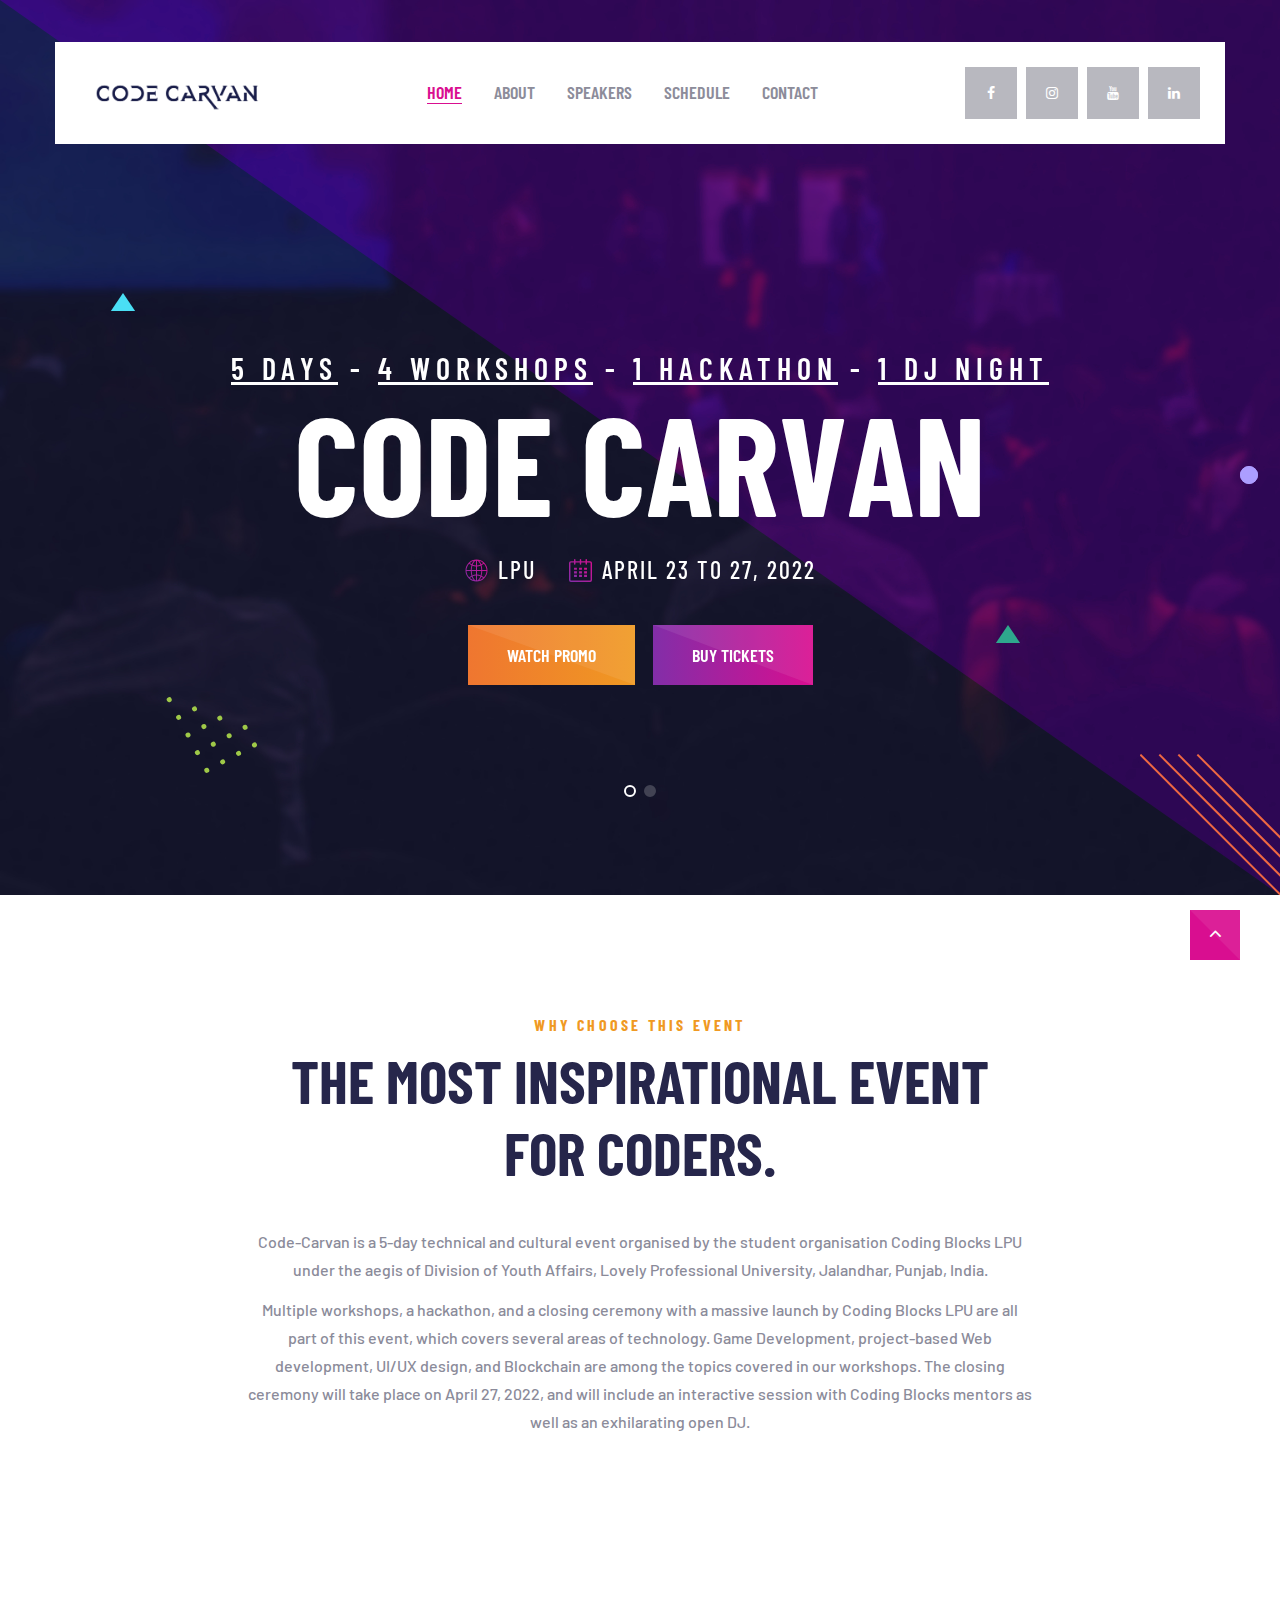
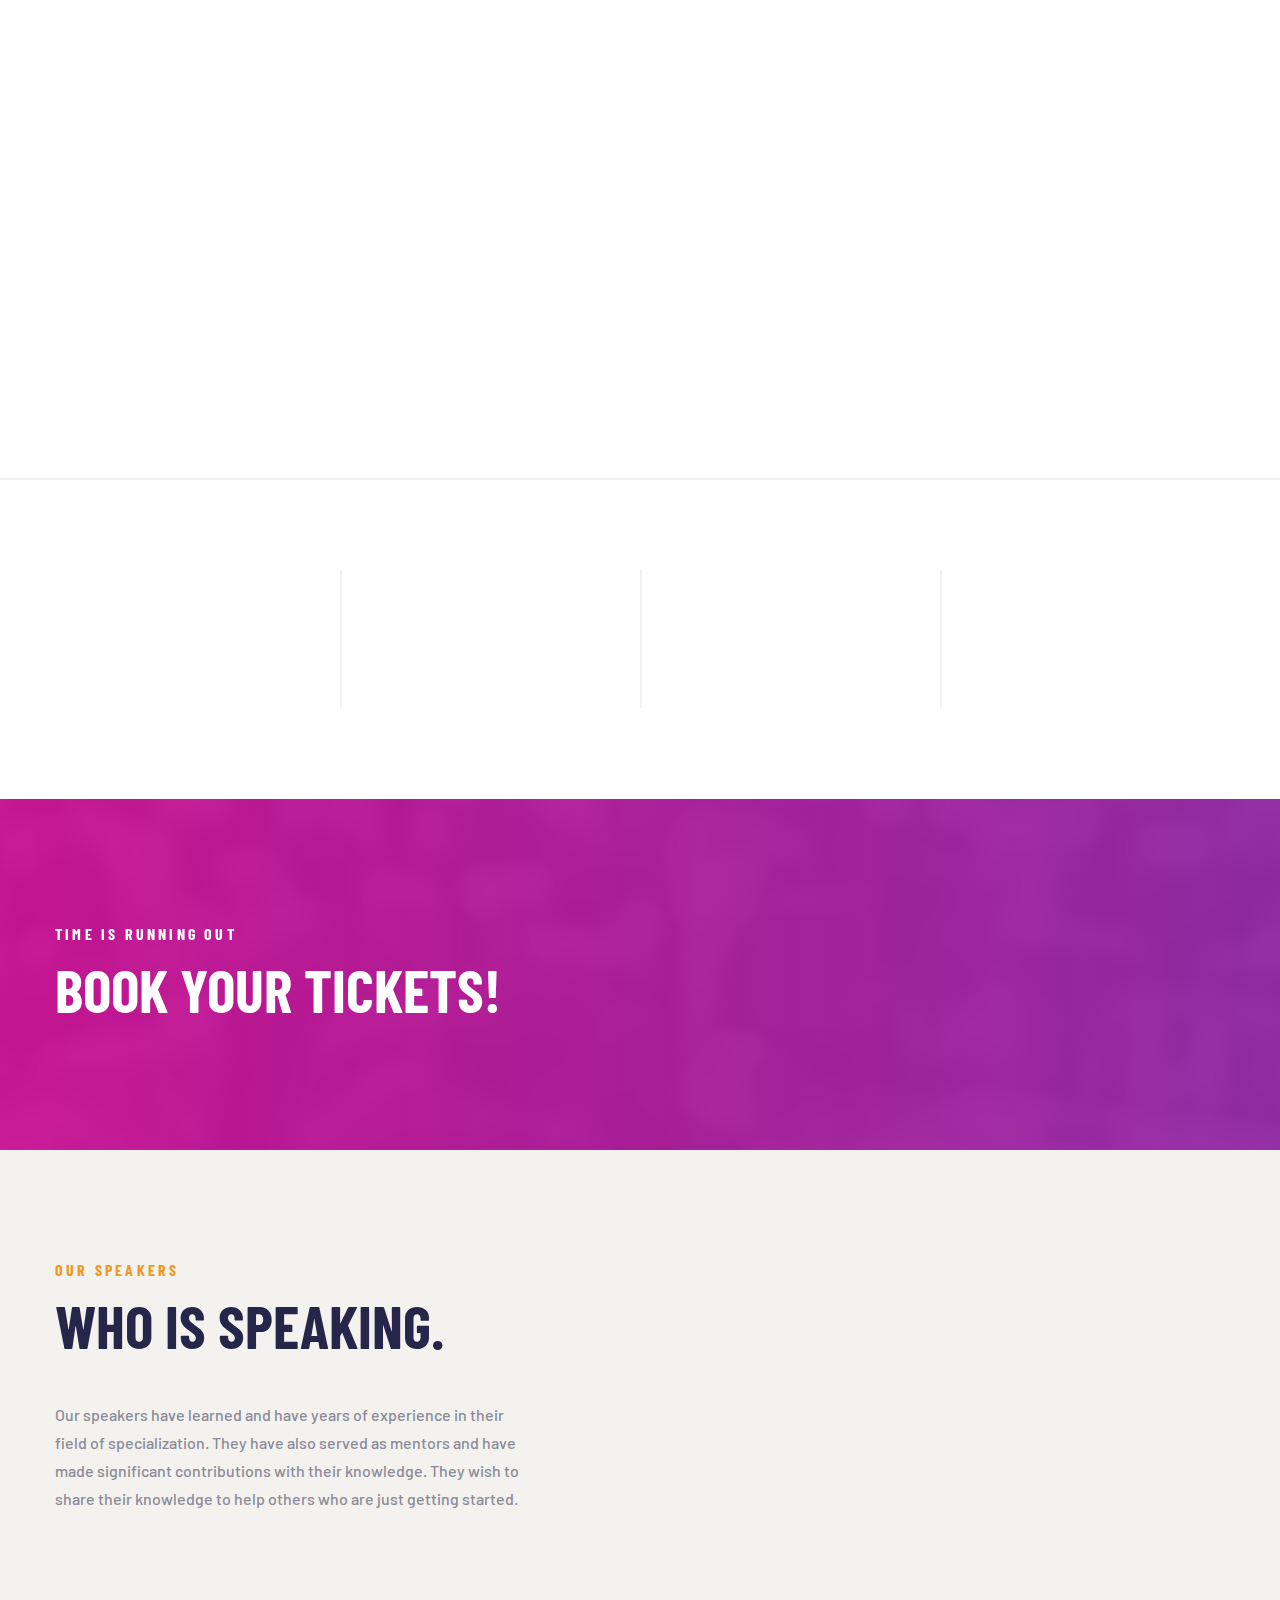
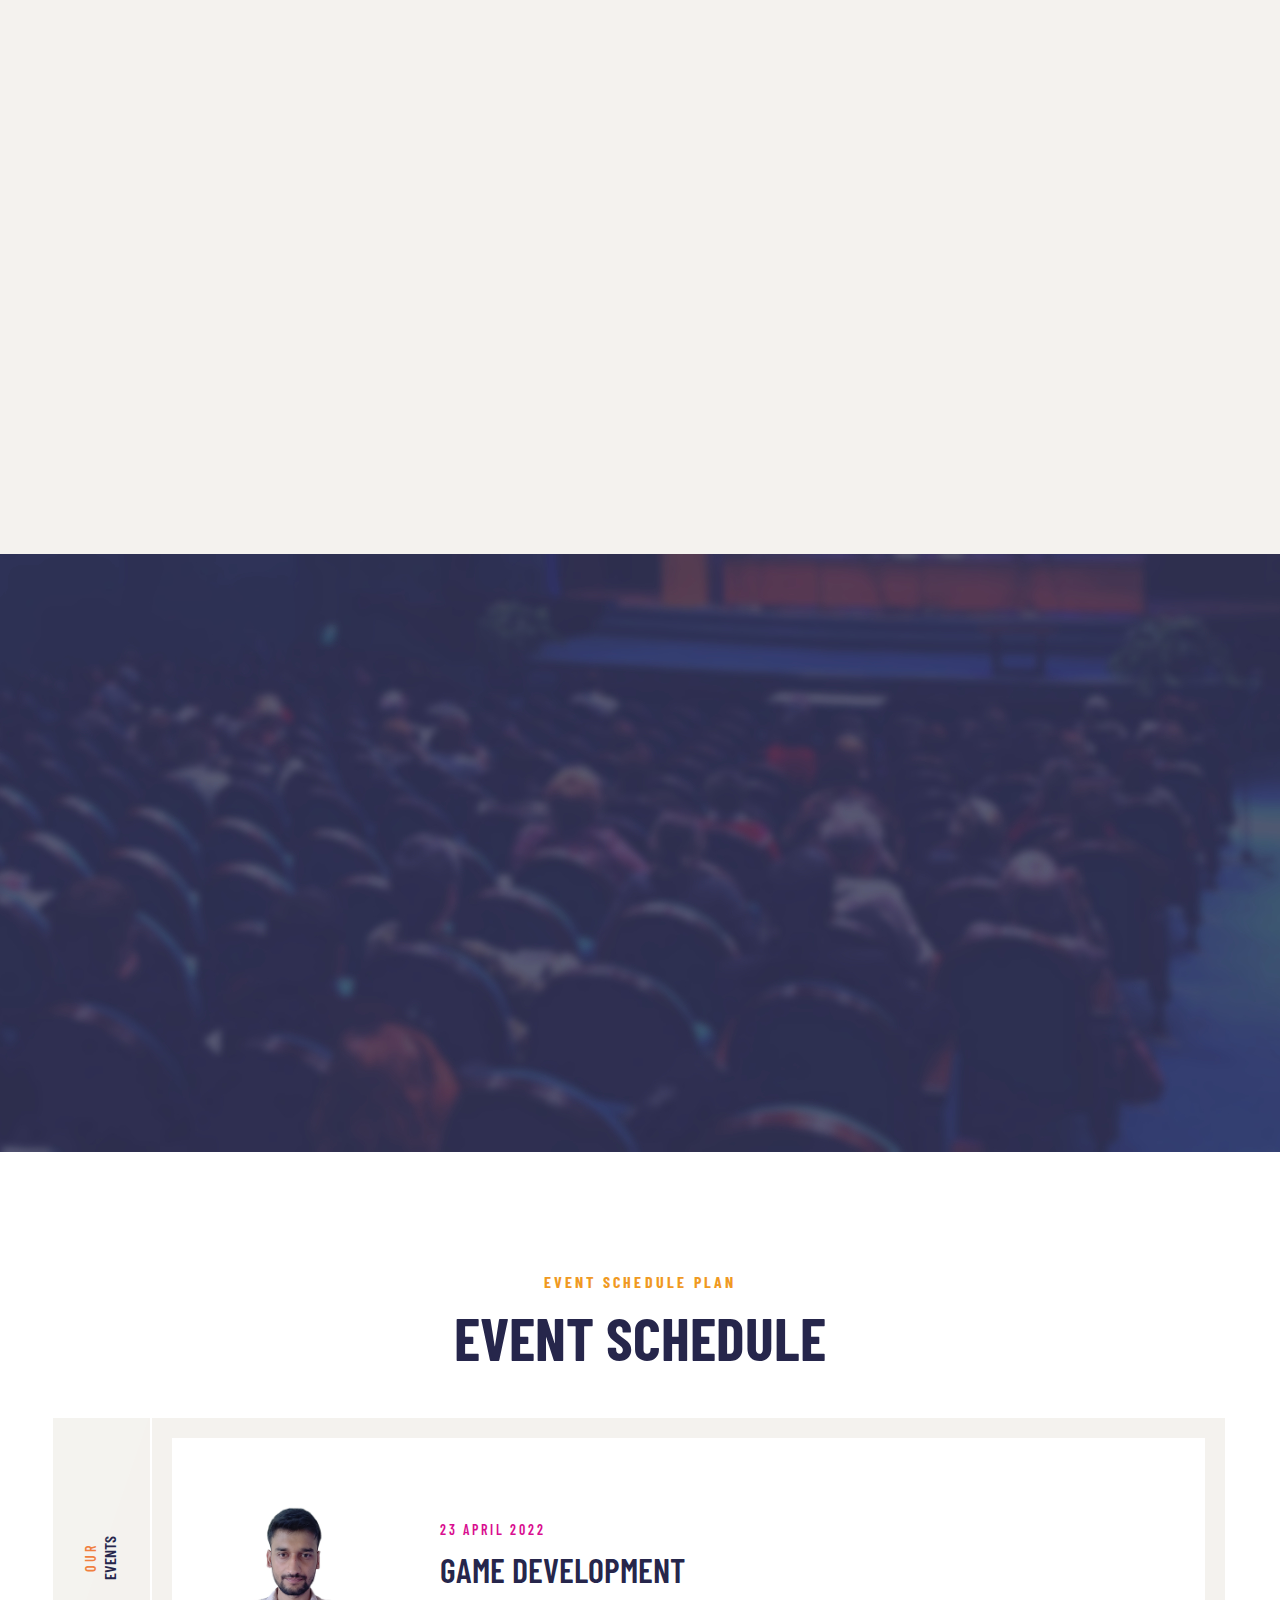
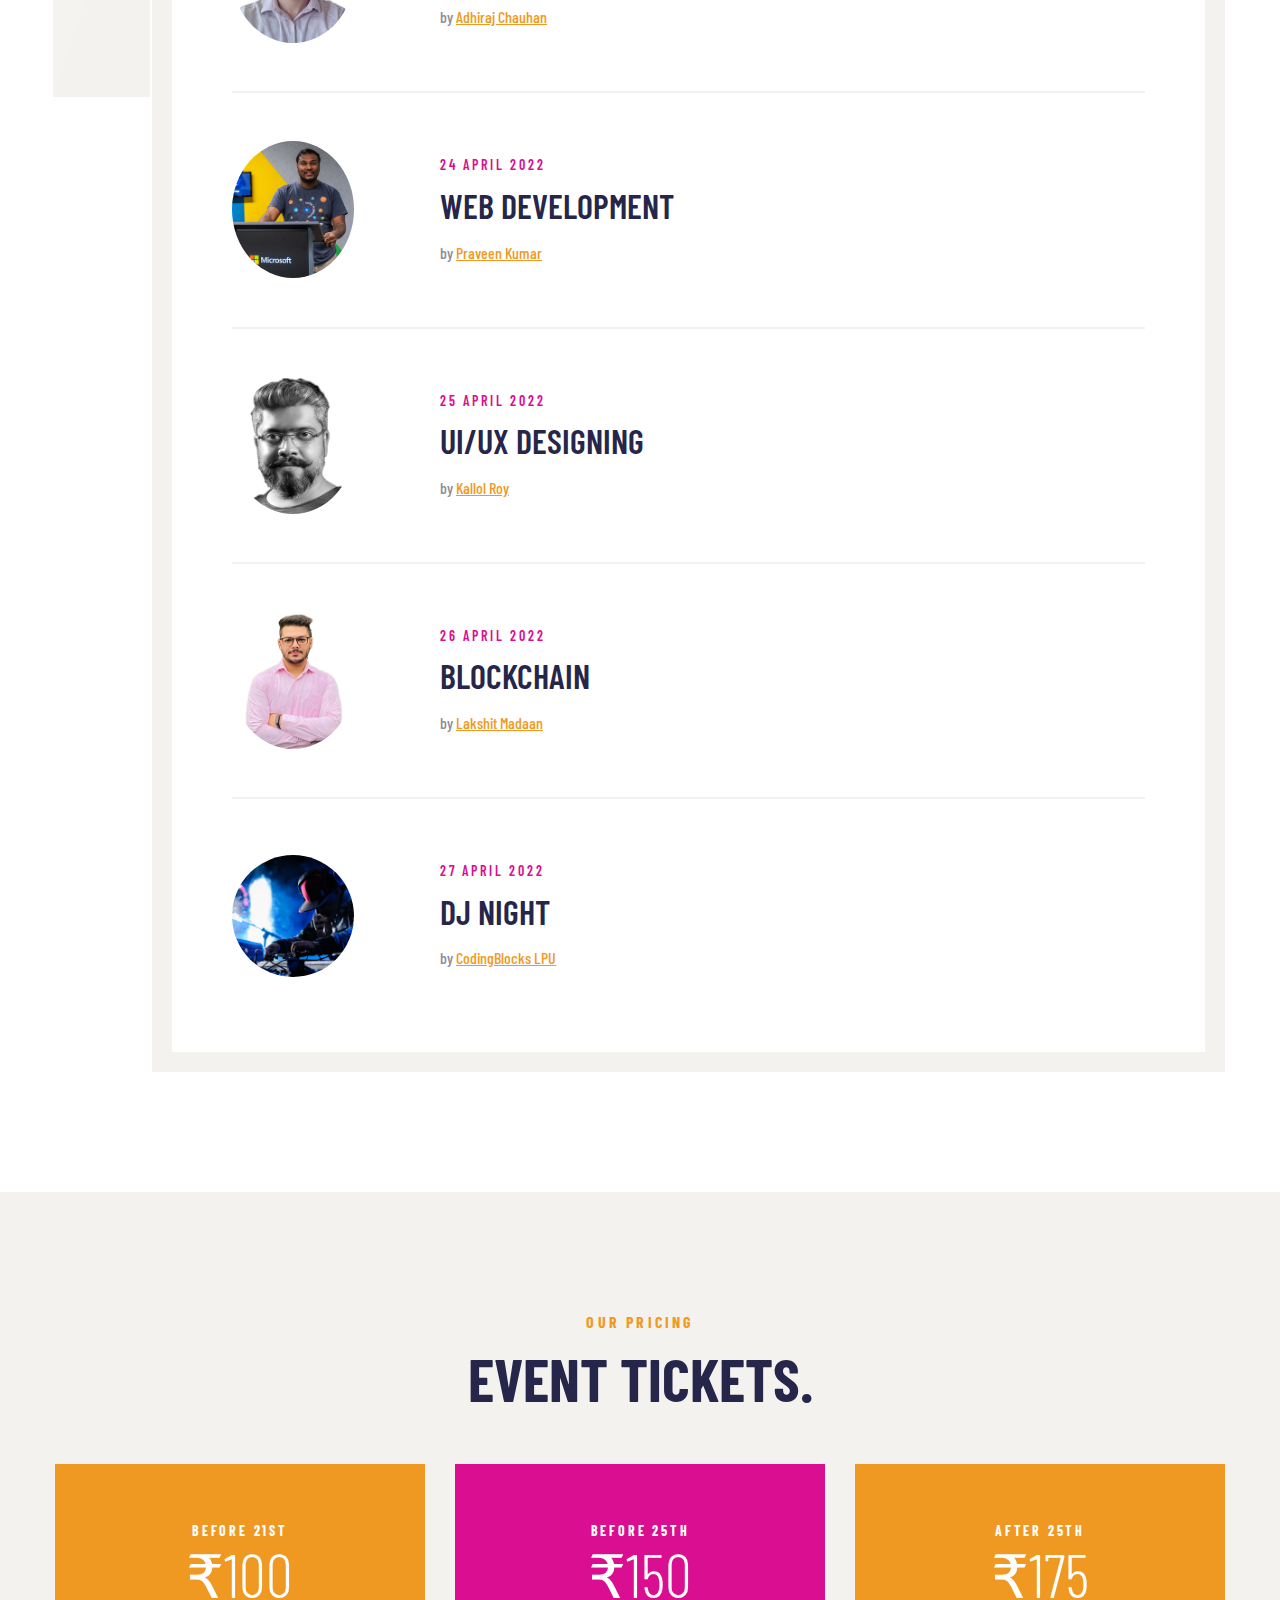
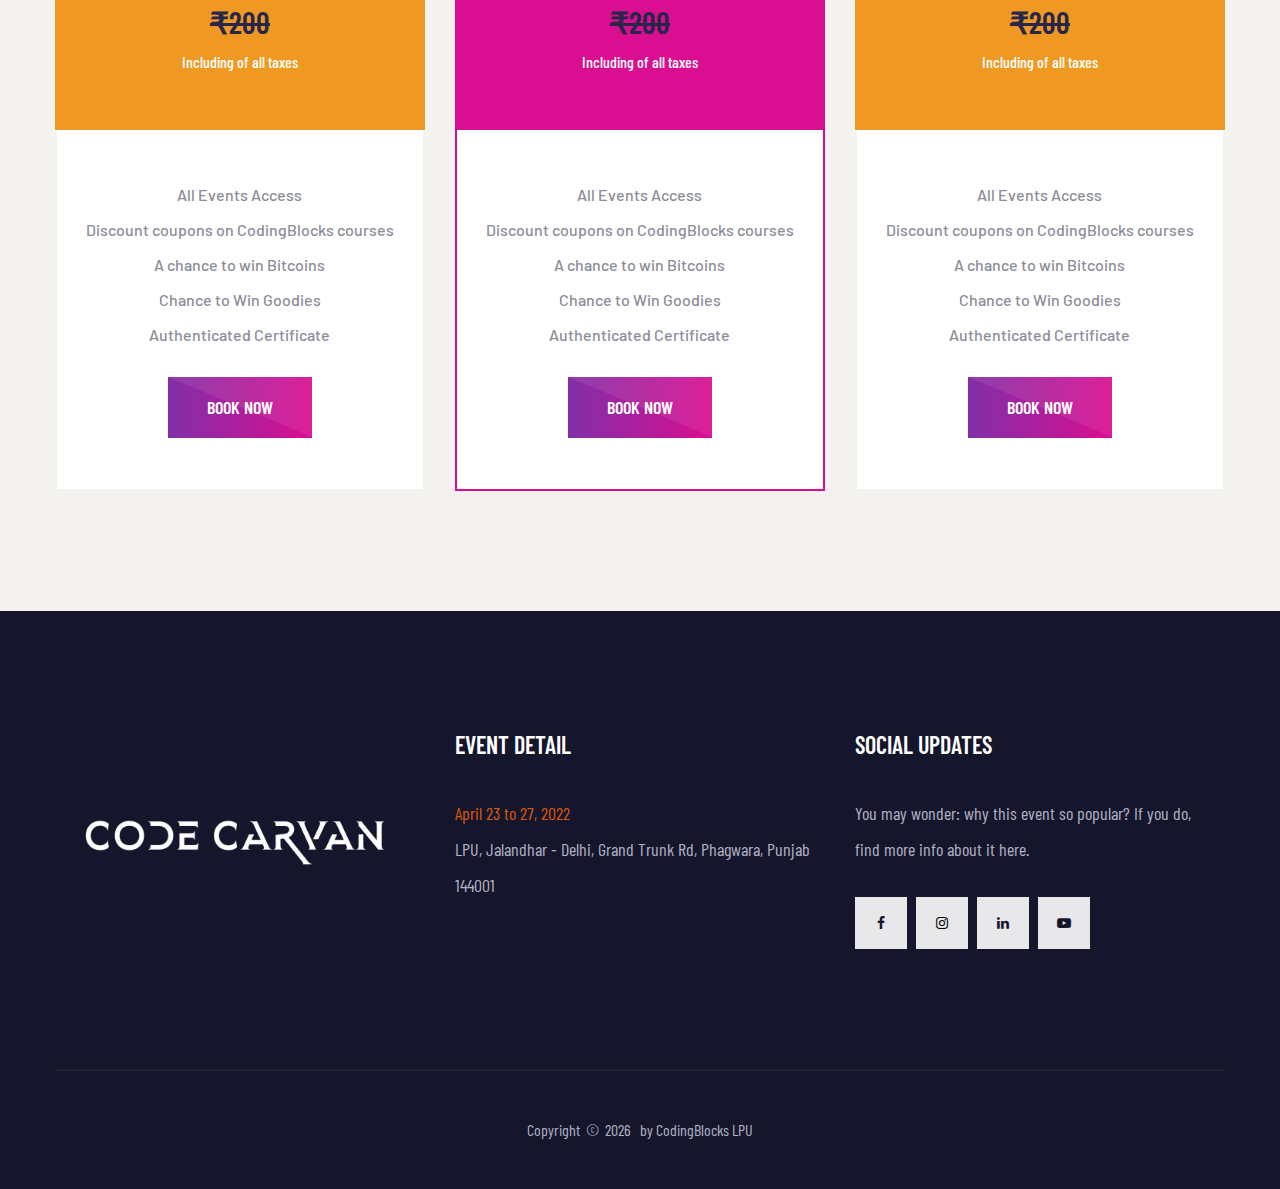
==== commit 18989c3c: "added hackathon" ====
--- a/index.html
+++ b/index.html
@@ -165,6 +165,7 @@
                         <h4 class="text-spacing-200 wow fadeScale">
                             <span class="text-underline">5 days</span> - 
                             <span class="text-underline">4 workshops</span> - 
+                            <span class="text-underline">1 hackathon</span> -
                             <span class="text-underline">1 dj night</span>
                         </h4>
 
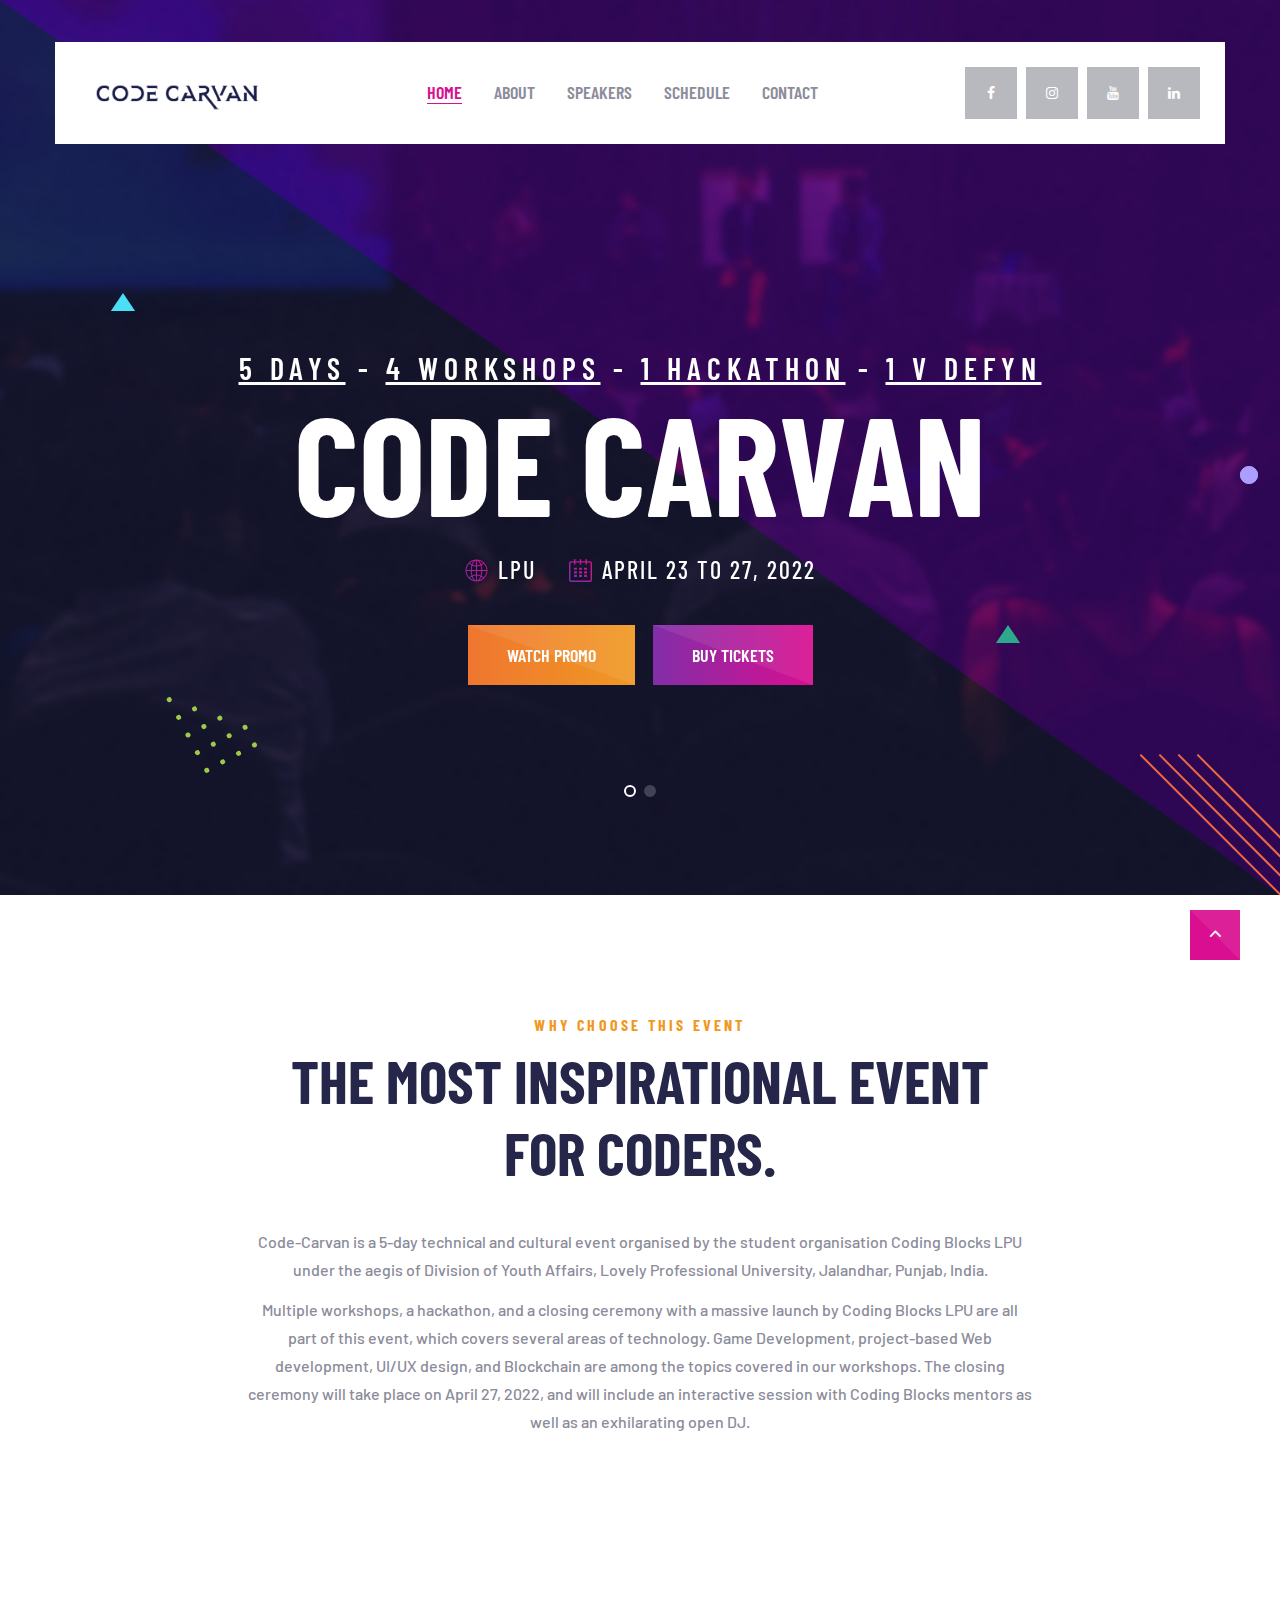
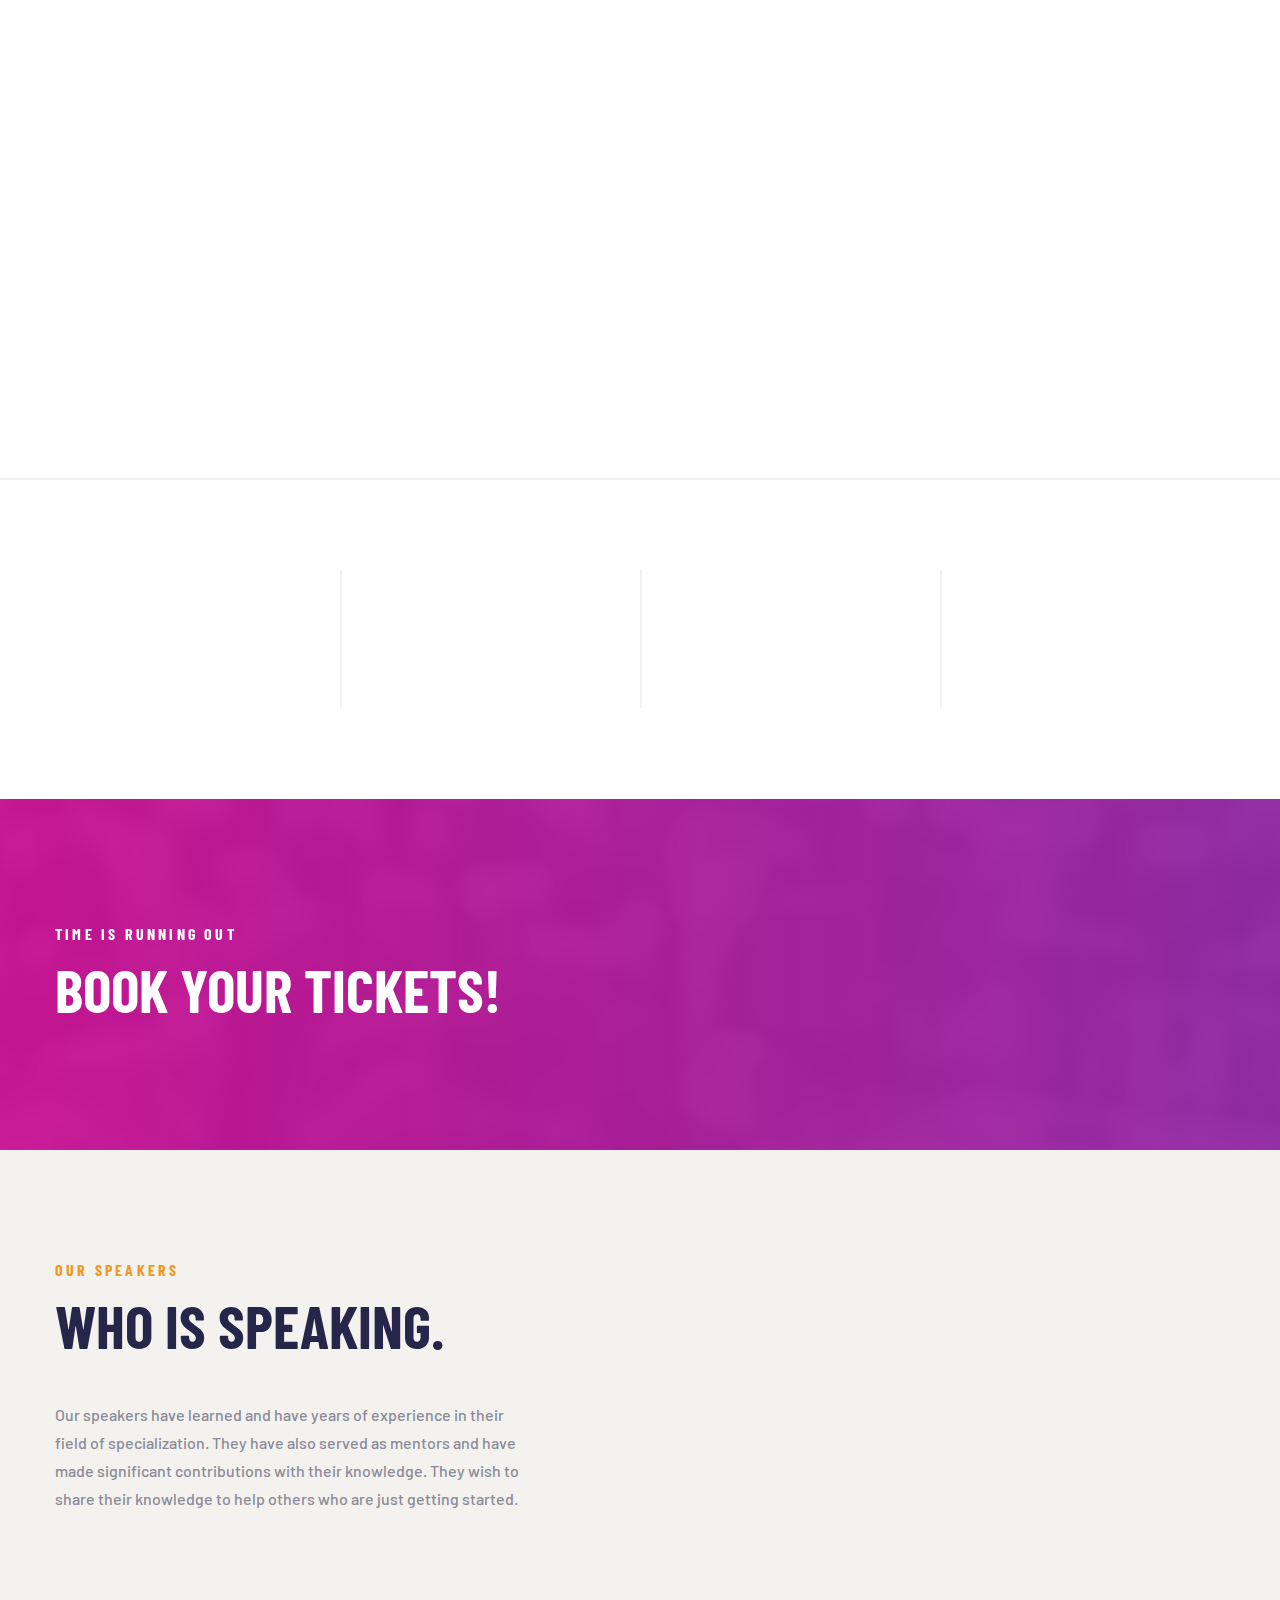
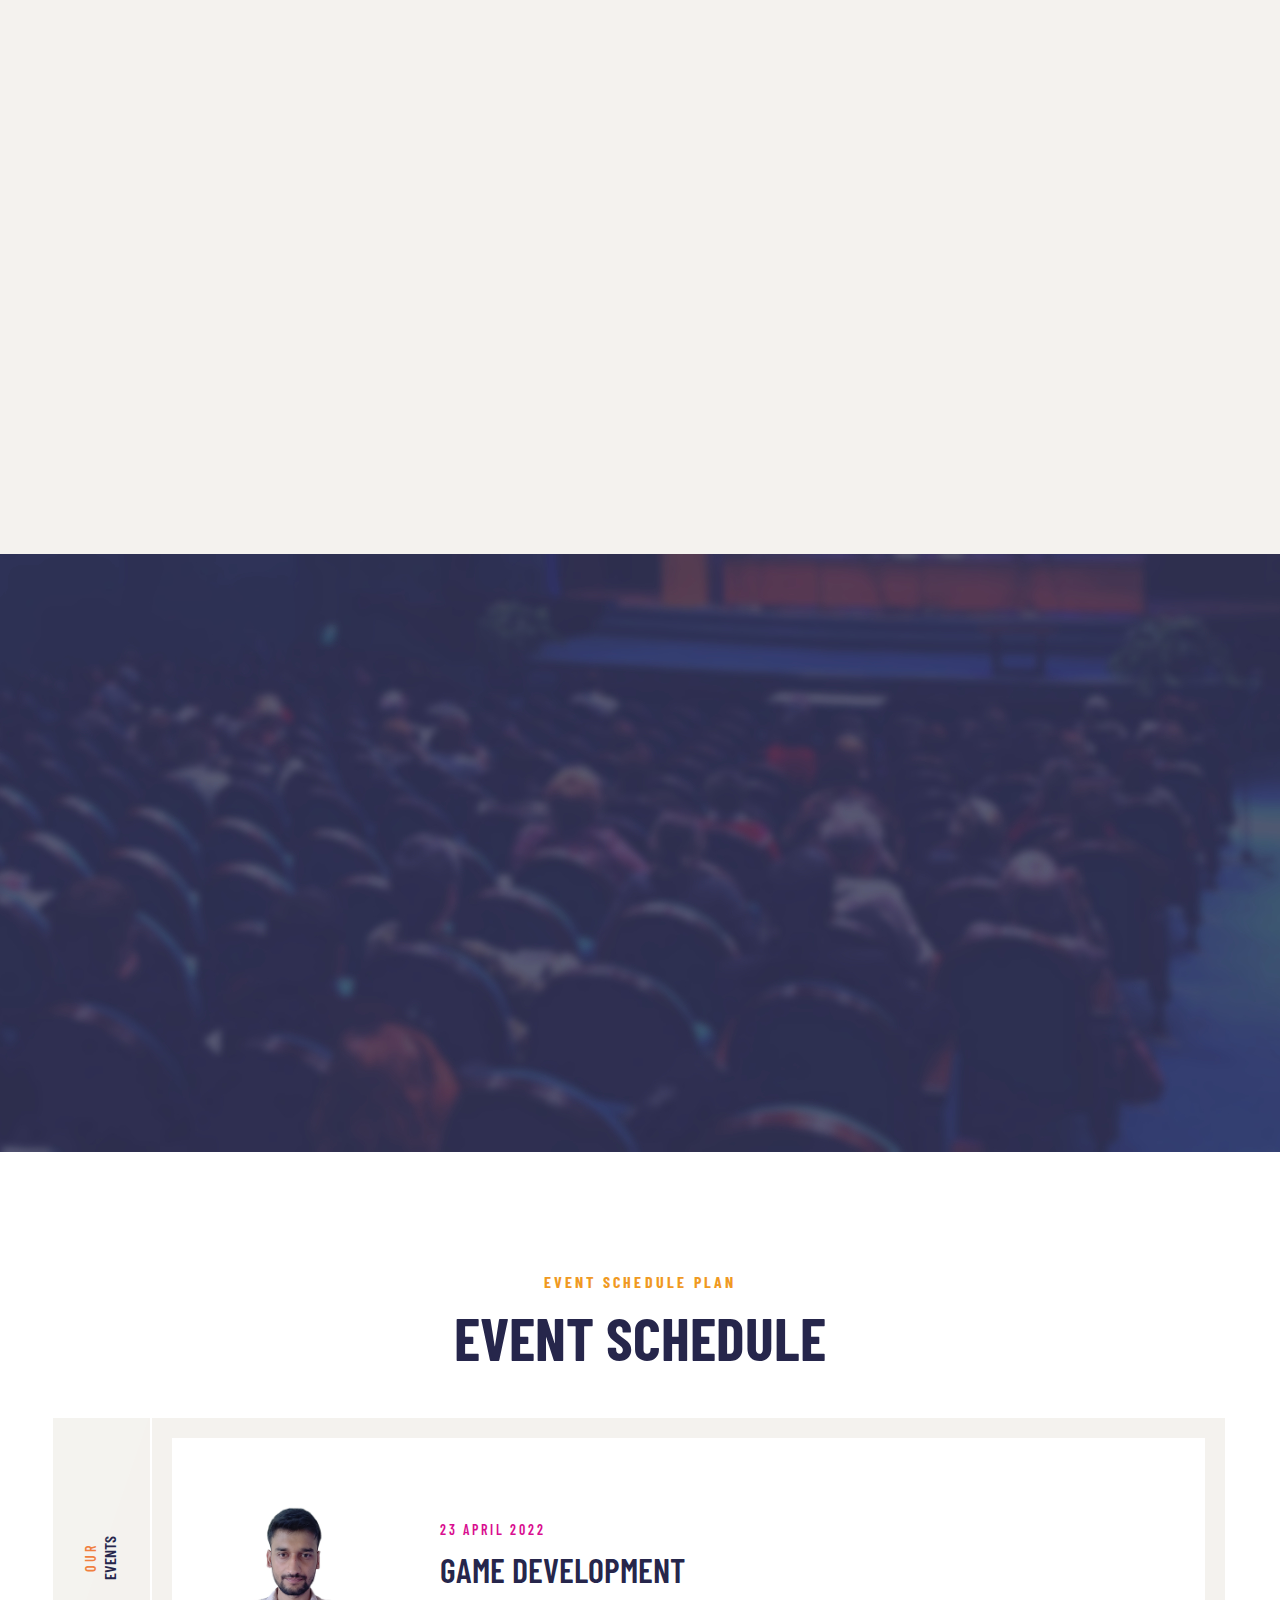
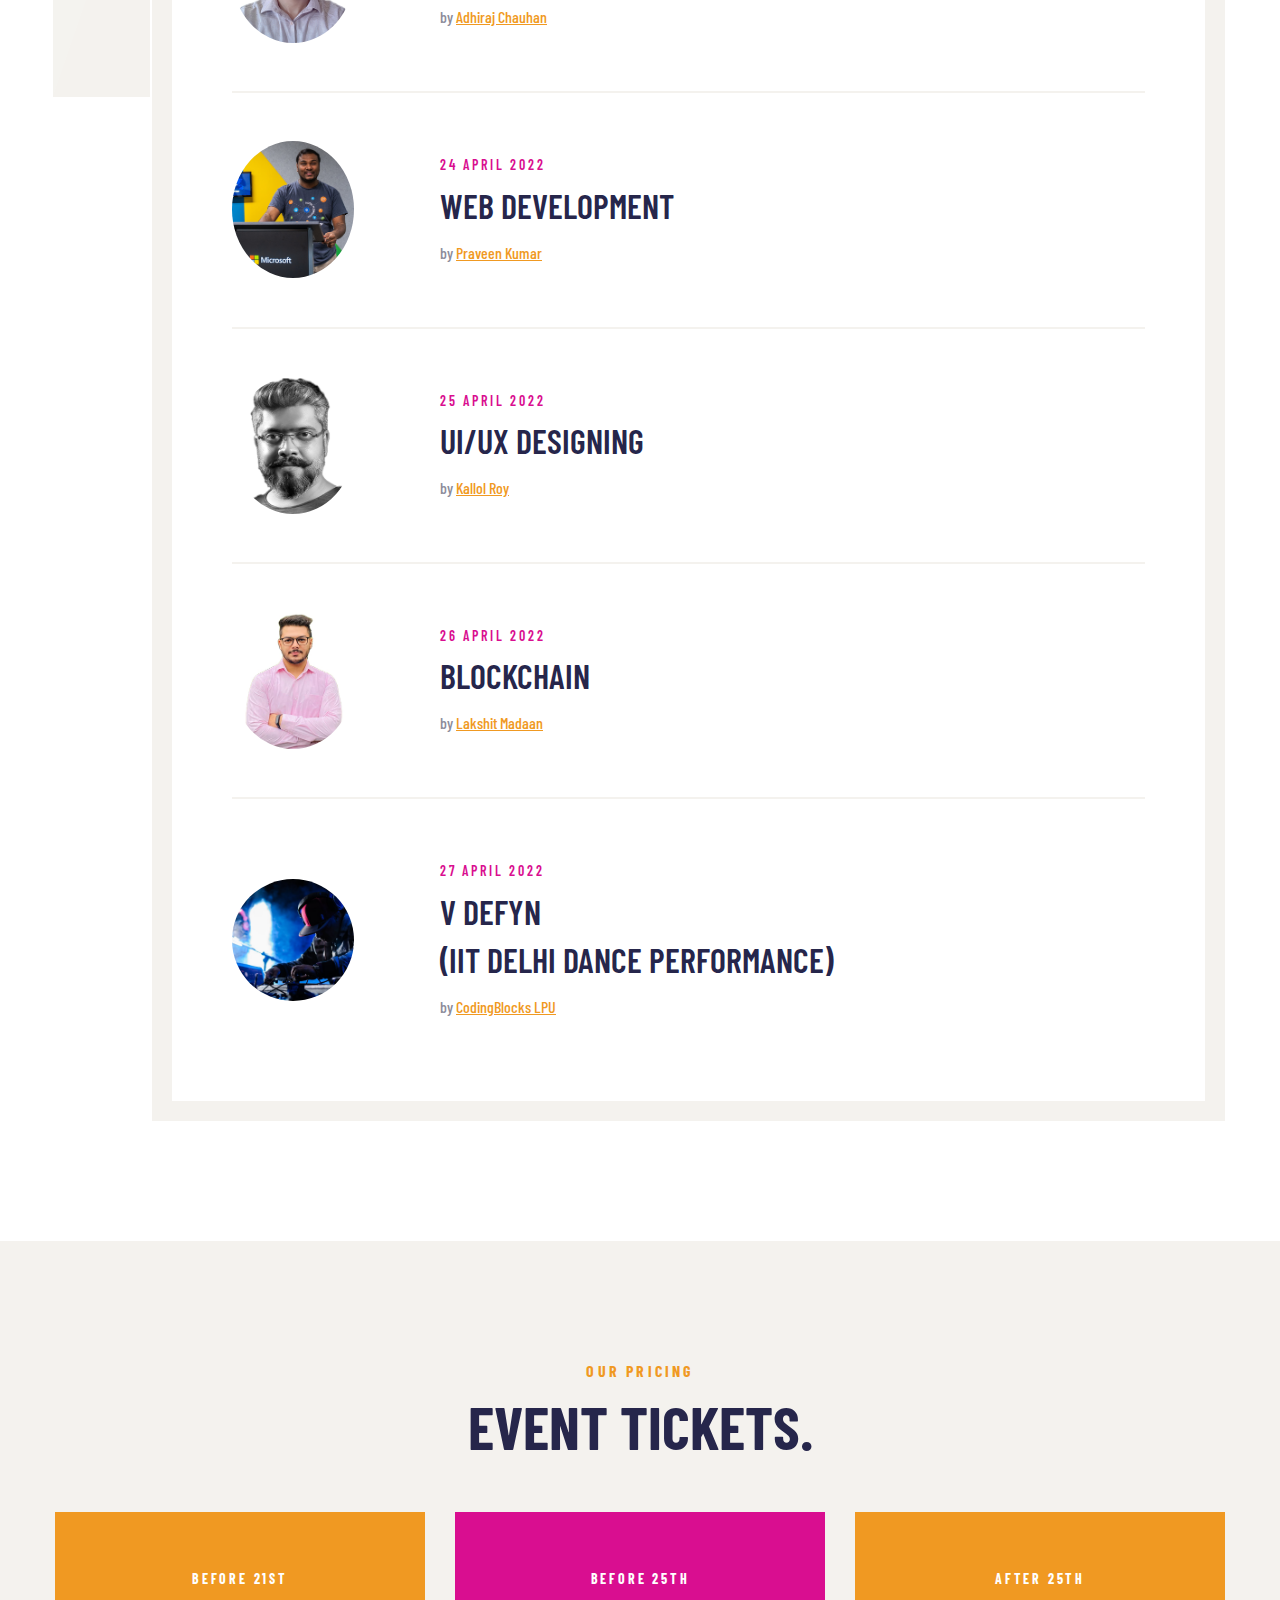
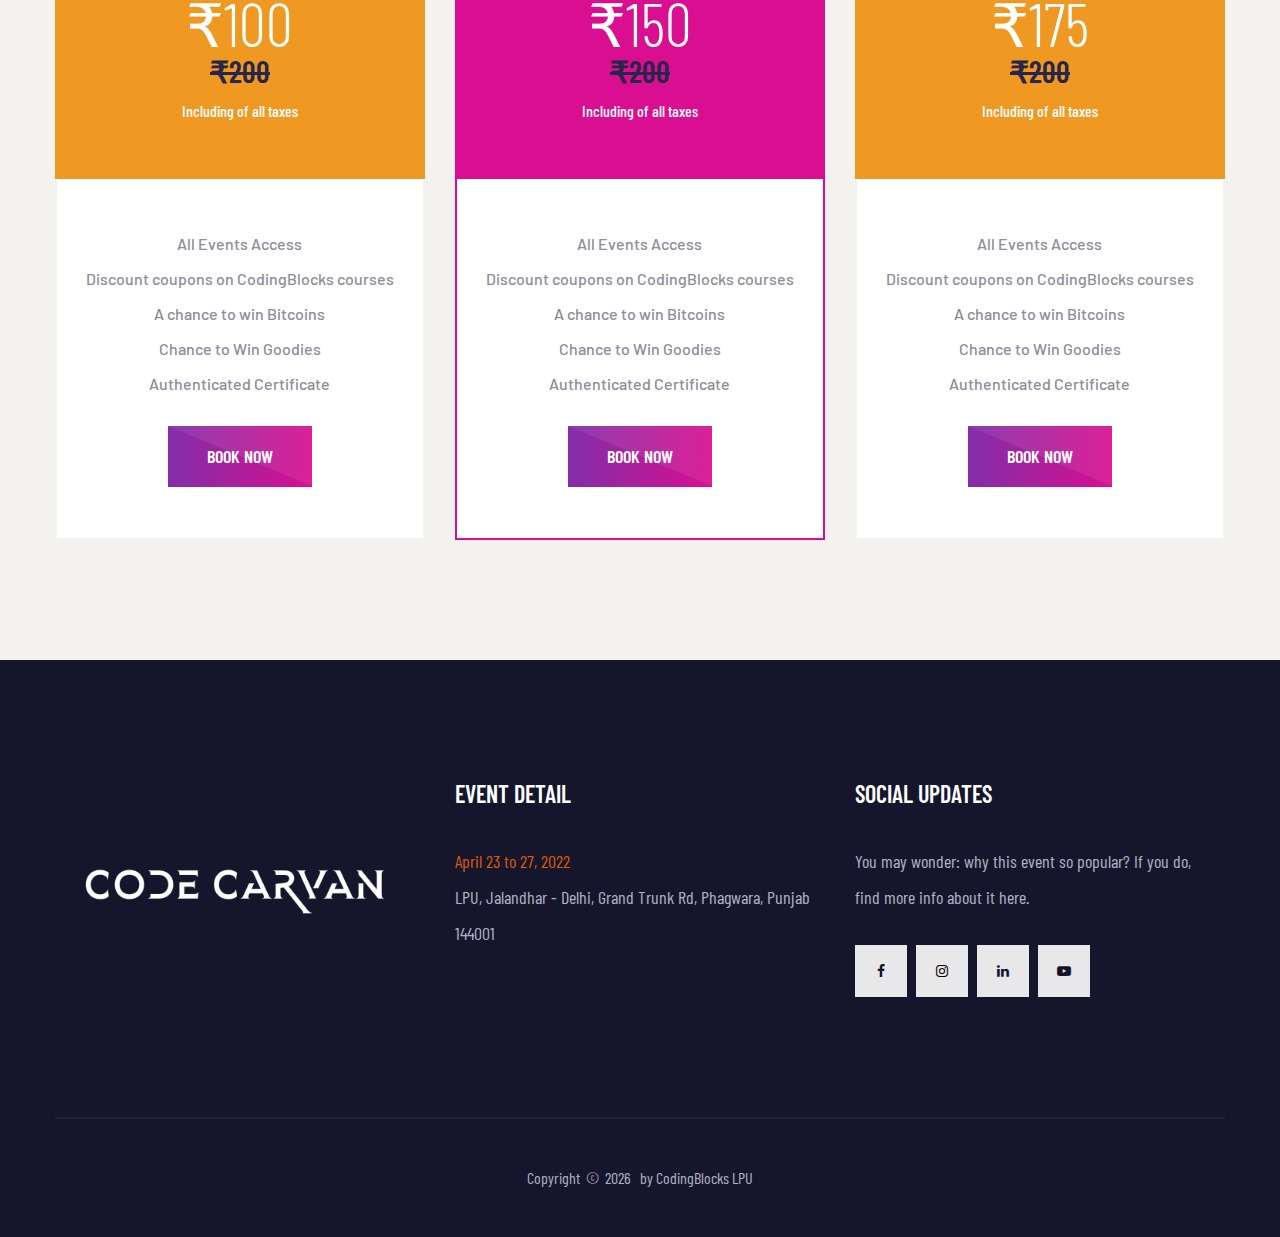
==== commit 20fca8d7: "changed dj night" ====
--- a/index.html
+++ b/index.html
@@ -6,7 +6,7 @@
     <meta charset="utf-8">
     <meta name="viewport" content="width=device-width, height=device-height, initial-scale=1.0">
     <meta http-equiv="X-UA-Compatible" content="IE=edge">
-    <link rel="icon" href="images/favicon.ico?">
+    <link rel="icon" href="https://content.app-sources.com/s/91880148097739123/uploads/Images/iojij-5480436.png">
     <link rel="stylesheet" type="text/css" href="https://fonts.googleapis.com/css?family=Barlow%7CBarlow+Condensed:300,400,500,600,700,900">
     <link rel="stylesheet" href="css/bootstrap.css">
     <link rel="stylesheet" href="css/fonts.css">
@@ -166,7 +166,7 @@
                             <span class="text-underline">5 days</span> - 
                             <span class="text-underline">4 workshops</span> - 
                             <span class="text-underline">1 hackathon</span> -
-                            <span class="text-underline">1 dj night</span>
+                            <span class="text-underline">1 V defyn</span>
                         </h4>
 
                         <h1 class="wow" data-splitting>Code Carvan</h1>
@@ -853,9 +853,10 @@
                                                         <span class="unit-body">
                                                             <span class="schedule-classic-content">
                                                                 <span class="schedule-classic-time">27 April 2022</span>
-                                                                <span class="schedule-classic-title heading-4">DJ Night</span>
+                                                                <span class="schedule-classic-title heading-4">V defyn</span>
+                                                                <span class="schedule-classic-title heading-4">(IIT Delhi Dance Performance)</span>
                                                                 <span class="schedule-classic-author">by 
-                                                                    <span class="schedule-classic-author-name">CodingBlocks LPU</span> 
+                                                                    <span class="schedule-classic-author-name">CodingBlocks LPU</span>
                                                                 </span>
                                                             </span>
                                                         </span>
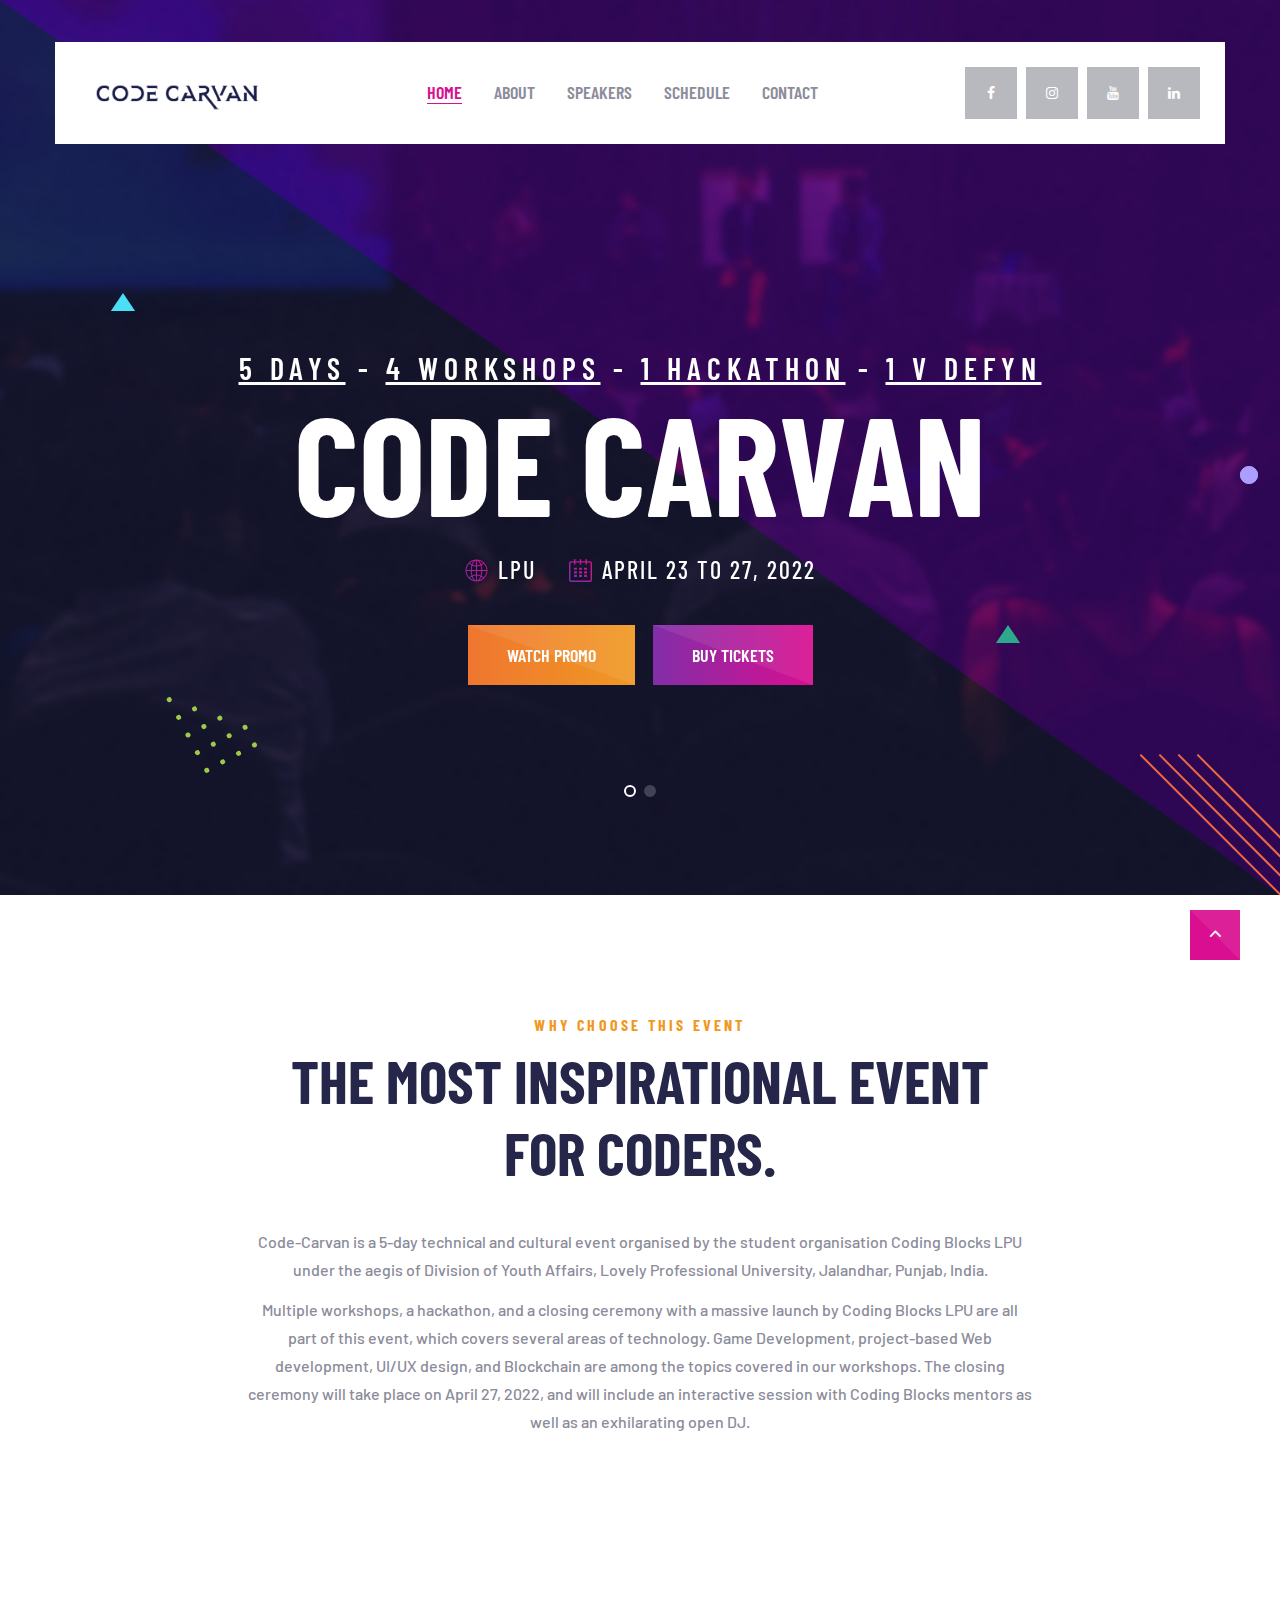
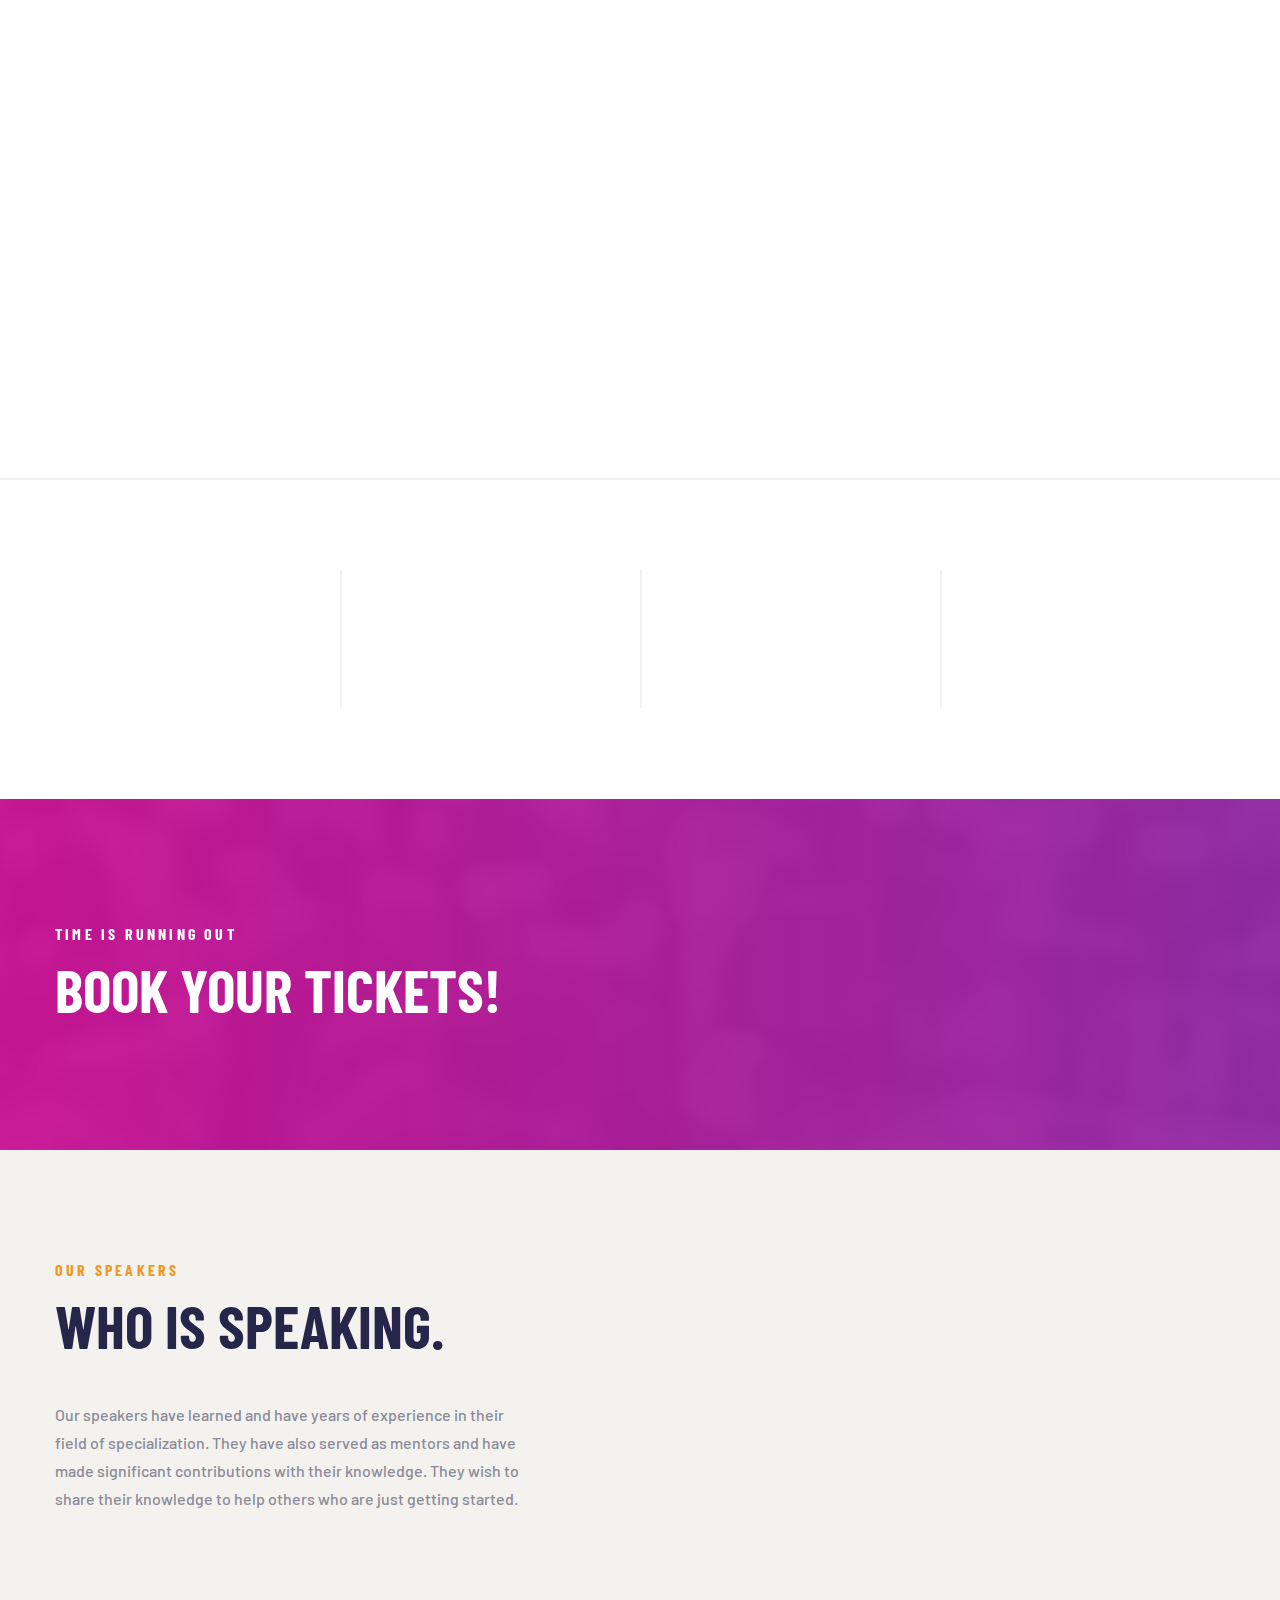
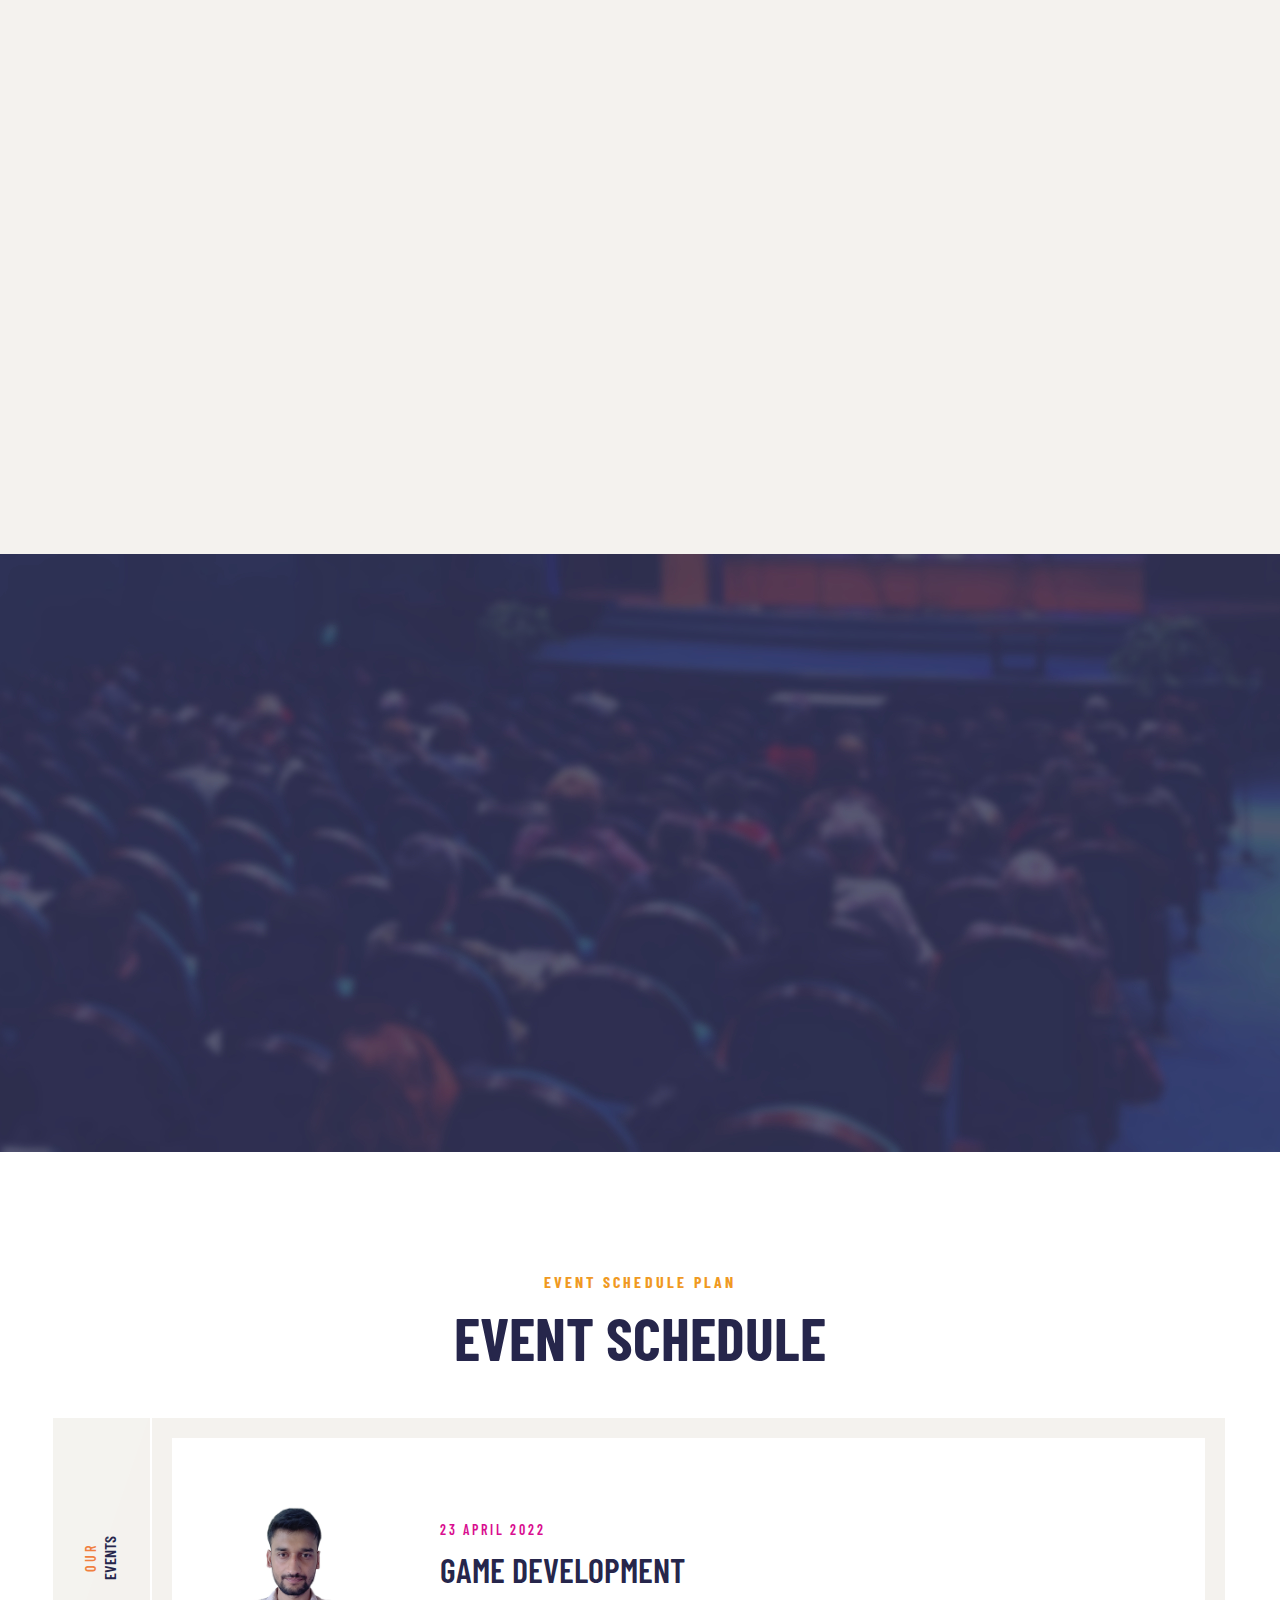
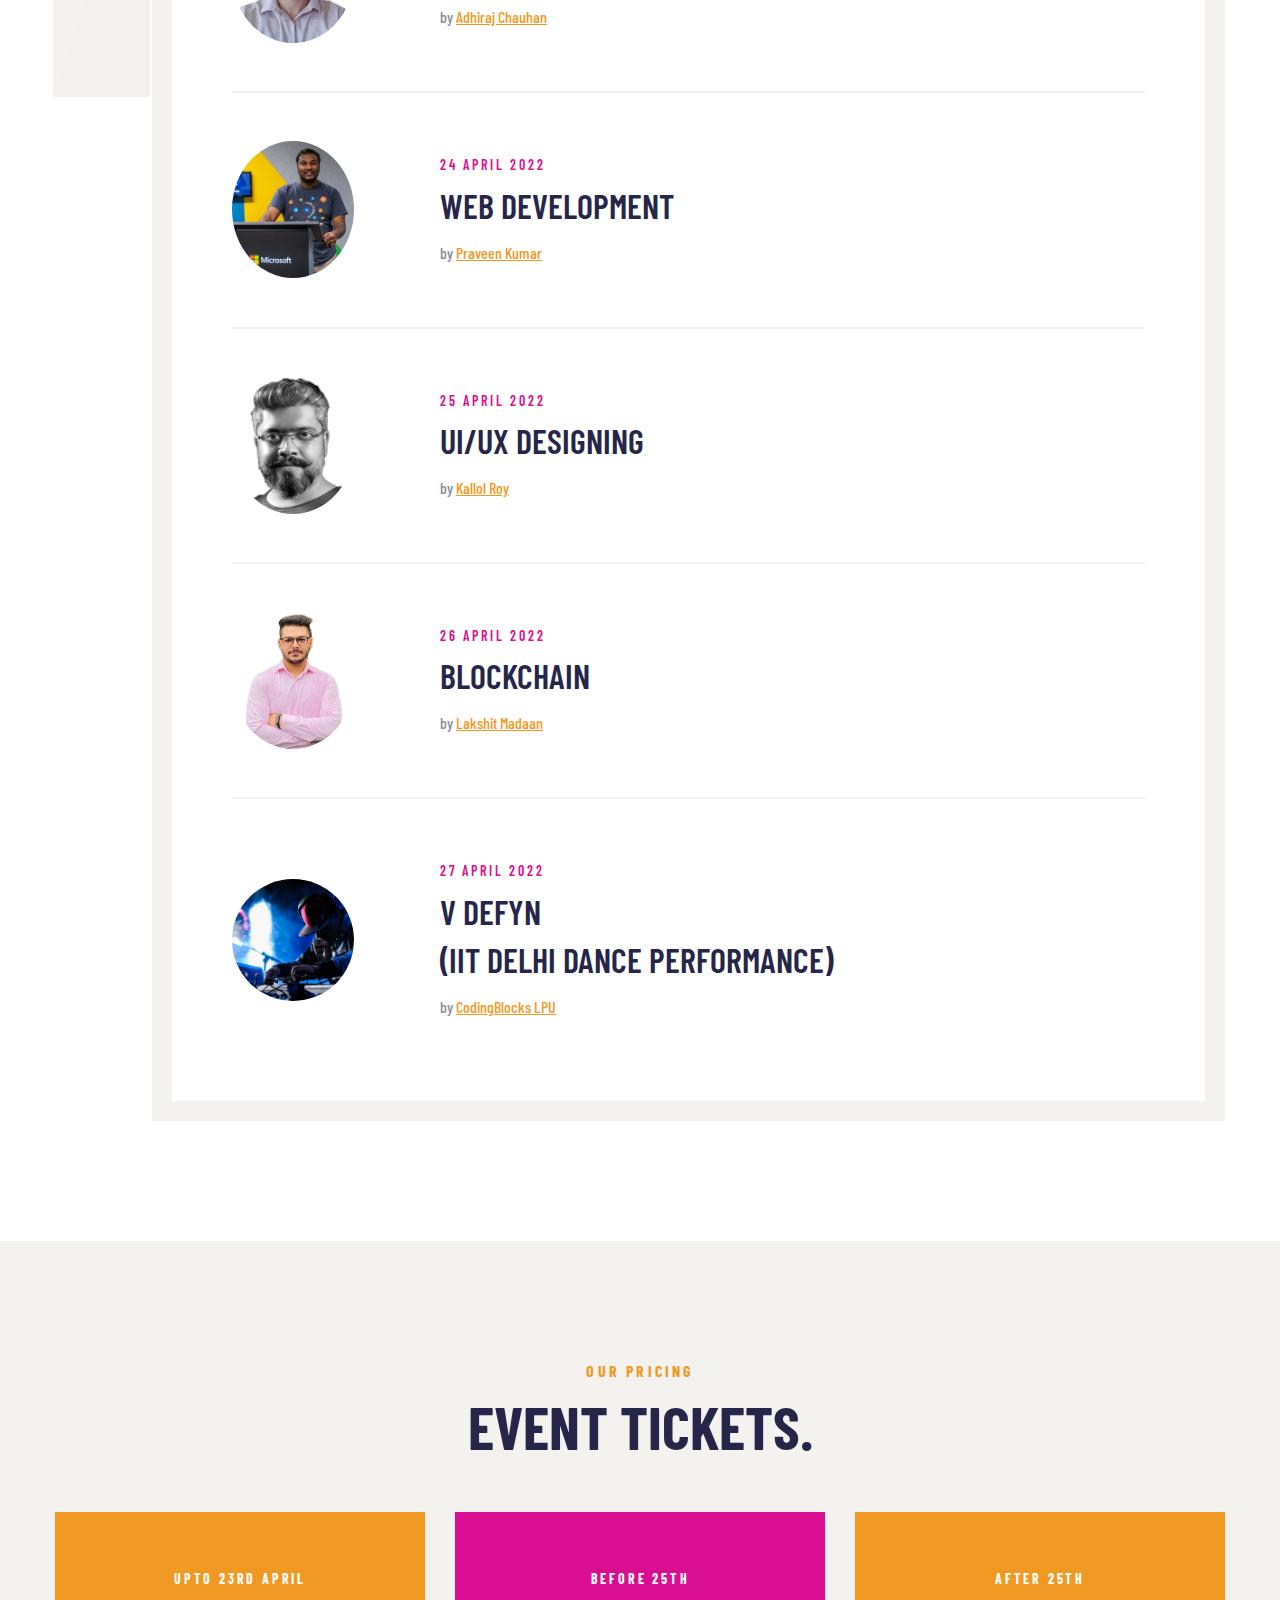
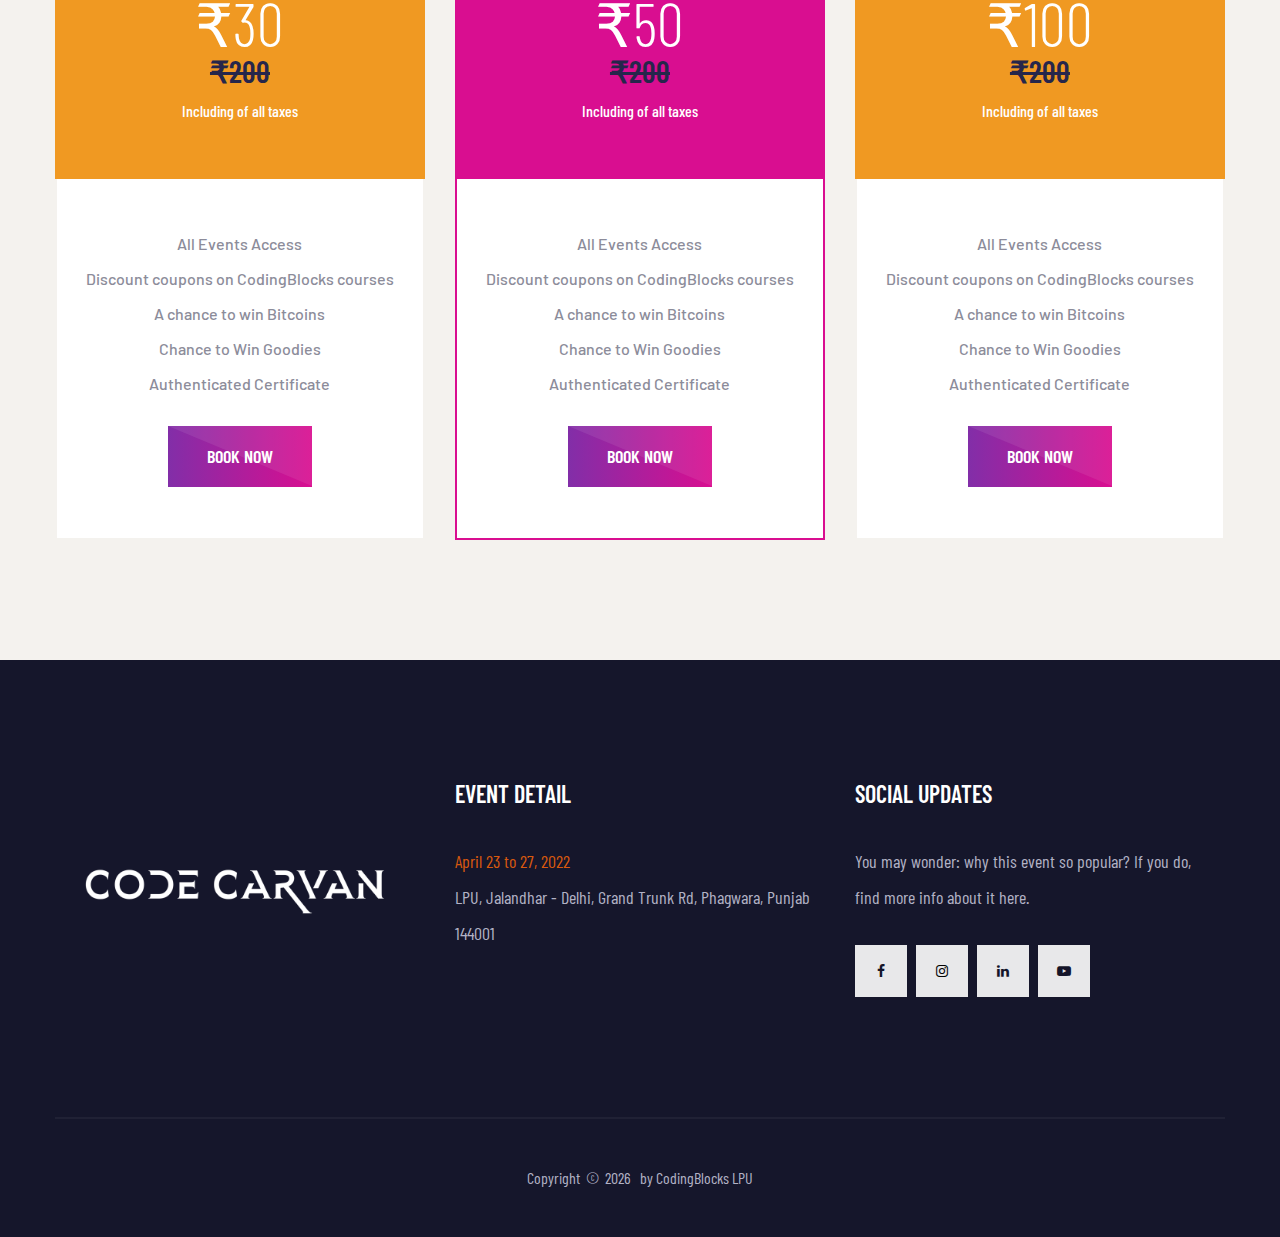
==== commit fdd22751: "changed the price" ====
--- a/index.html
+++ b/index.html
@@ -1542,8 +1542,8 @@
                     <div class="col-sm-6 col-md-4">
                         <div class="pricing-modern">
                             <div class="pricing-modern-header">
-                                <h6 class="pricing-modern-title">before 21ST</h6>
-                                <p class="pricing-modern-price heading-3">₹100</p>
+                                <h6 class="pricing-modern-title">Upto 23rd April</h6>
+                                <p class="pricing-modern-price heading-3">₹30</p>
                                 <h4><strike>₹200</strike></h4>
                                 <p class="pricing-modern-description">Including of all taxes</p>
                             </div>
@@ -1570,7 +1570,7 @@
                         <div class="pricing-modern pricing-modern-primary">
                             <div class="pricing-modern-header">
                                 <h6 class="pricing-modern-title">before 25TH</h6>
-                                <p class="pricing-modern-price heading-3">₹150</p>
+                                <p class="pricing-modern-price heading-3">₹50</p>
                                 <h4><strike>₹200</strike></h4>
                                 <p class="pricing-modern-description">Including of all taxes</p>
                             </div>
@@ -1598,7 +1598,7 @@
                         <div class="pricing-modern">
                             <div class="pricing-modern-header">
                                 <h6 class="pricing-modern-title">After 25TH</h6>
-                                <p class="pricing-modern-price heading-3">₹175</p>
+                                <p class="pricing-modern-price heading-3">₹100</p>
                                 <h4><strike>₹200</strike></h4>
                                 <p class="pricing-modern-description">Including of all taxes</p>
                             </div>
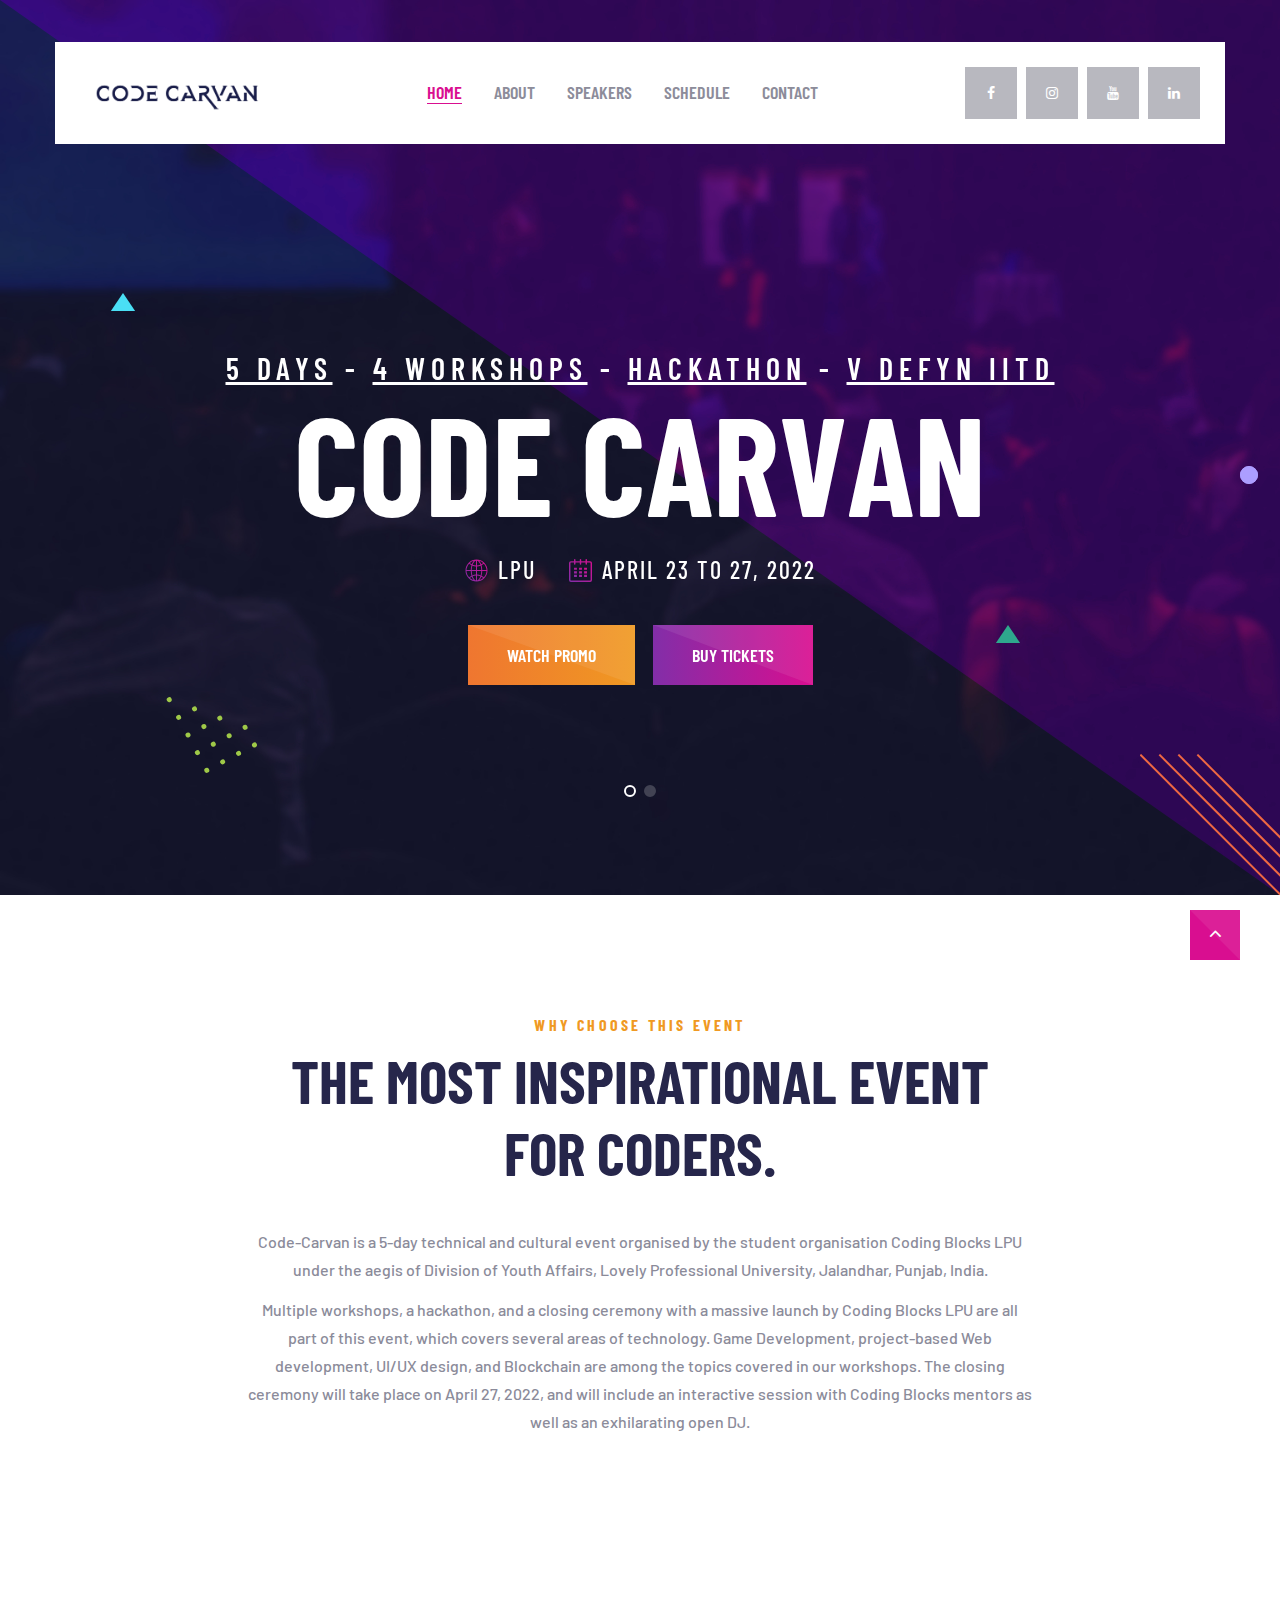
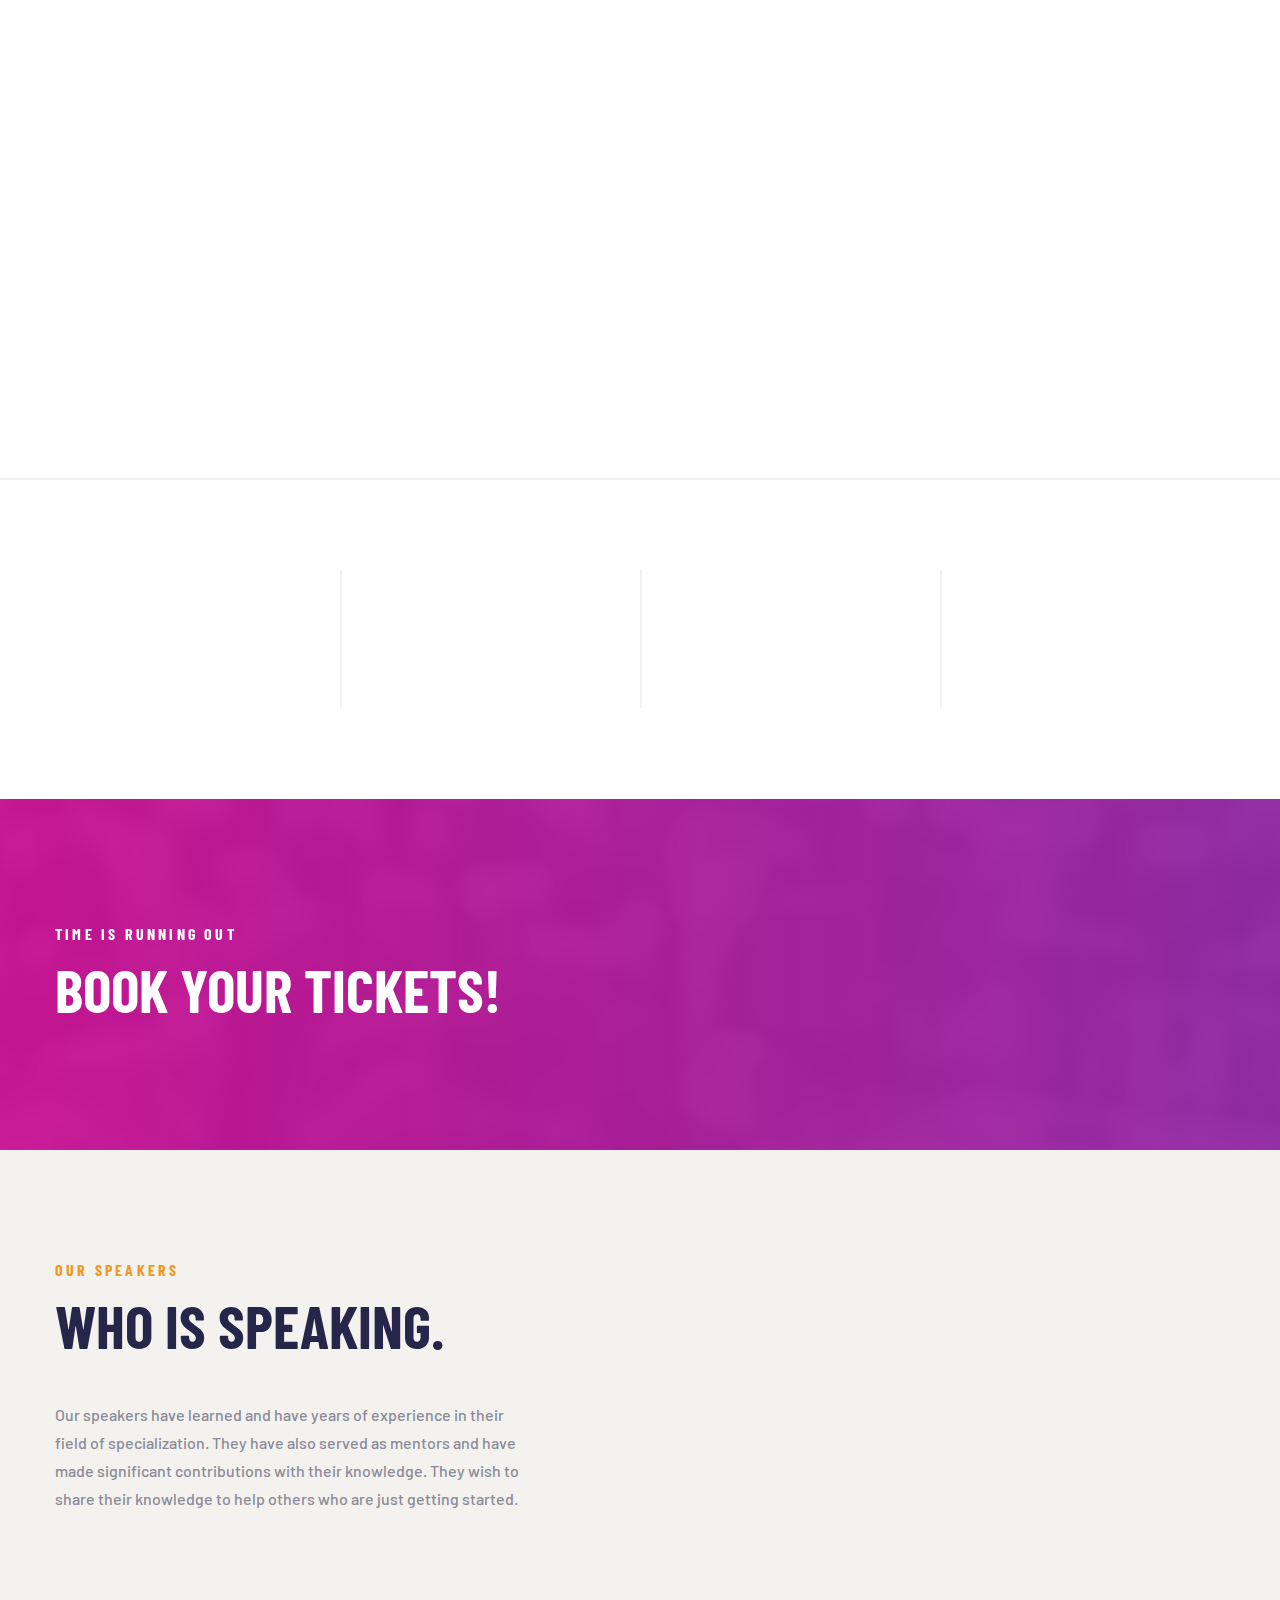
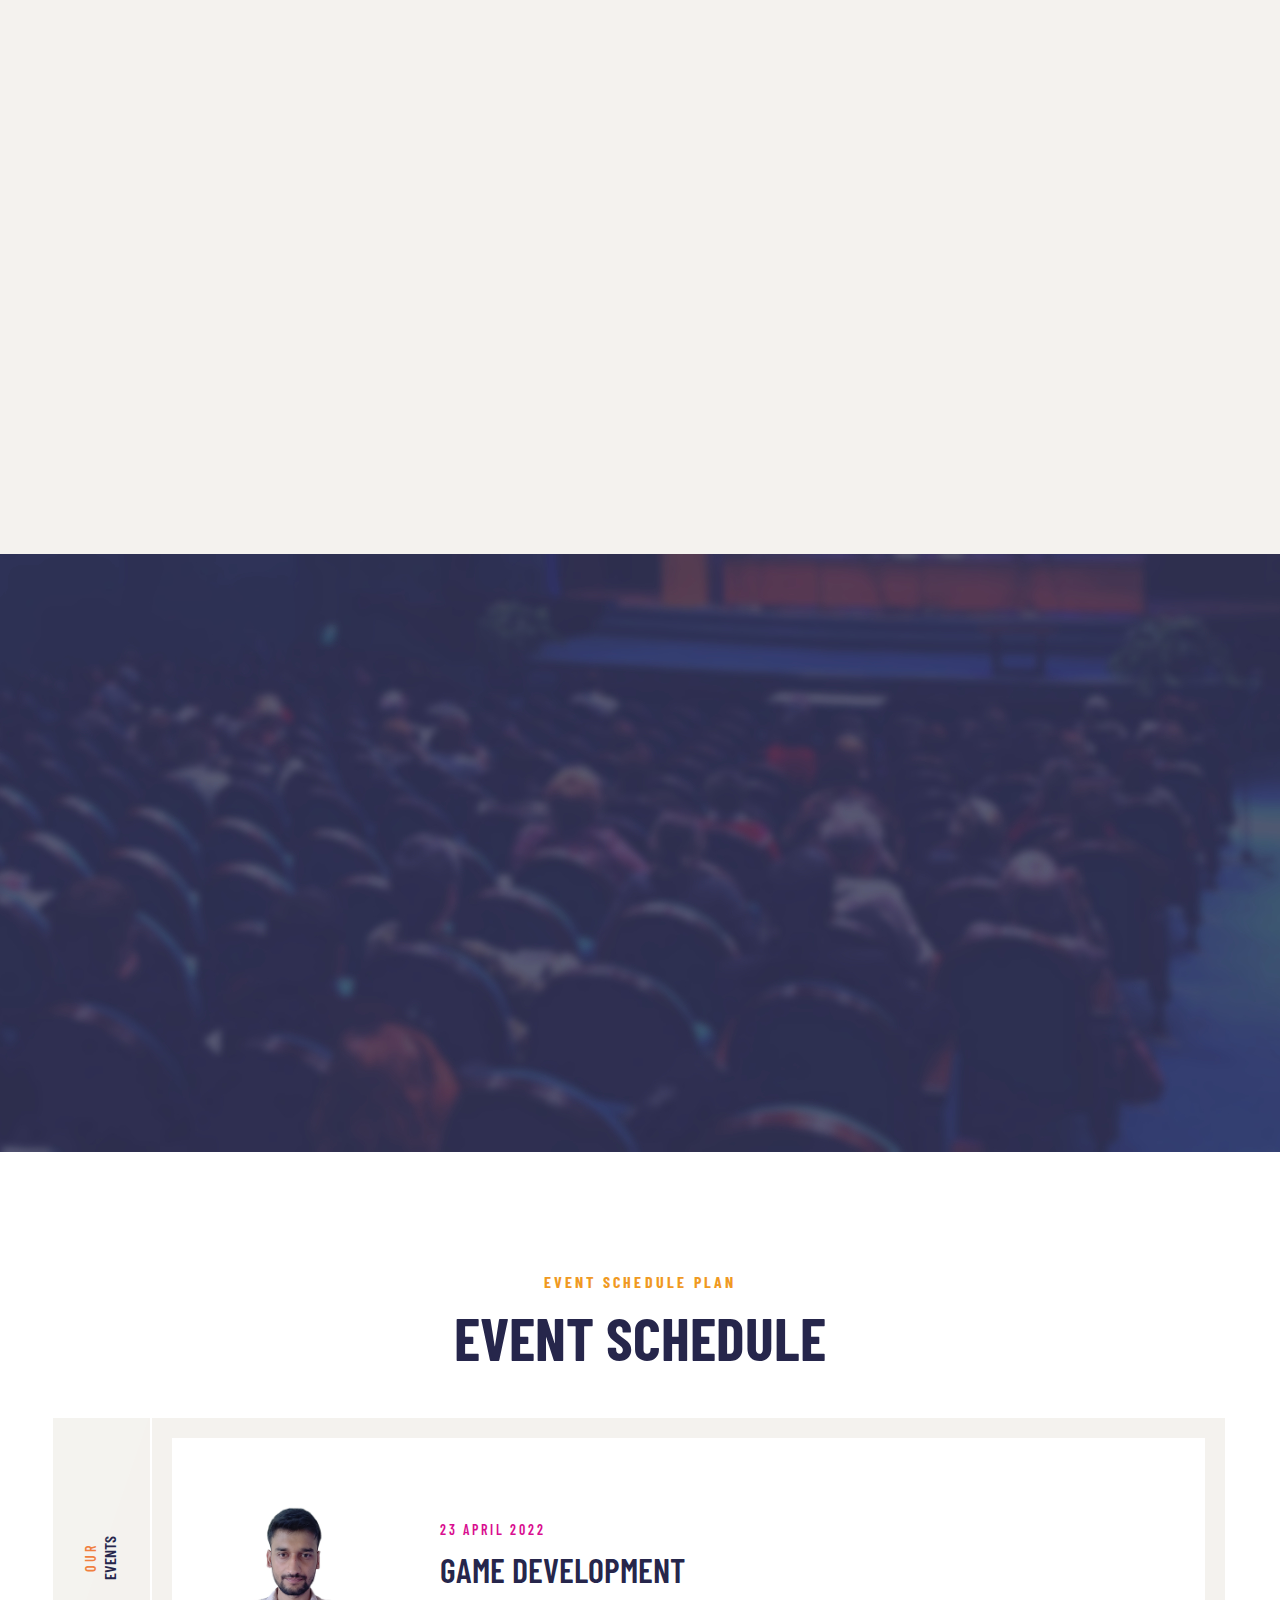
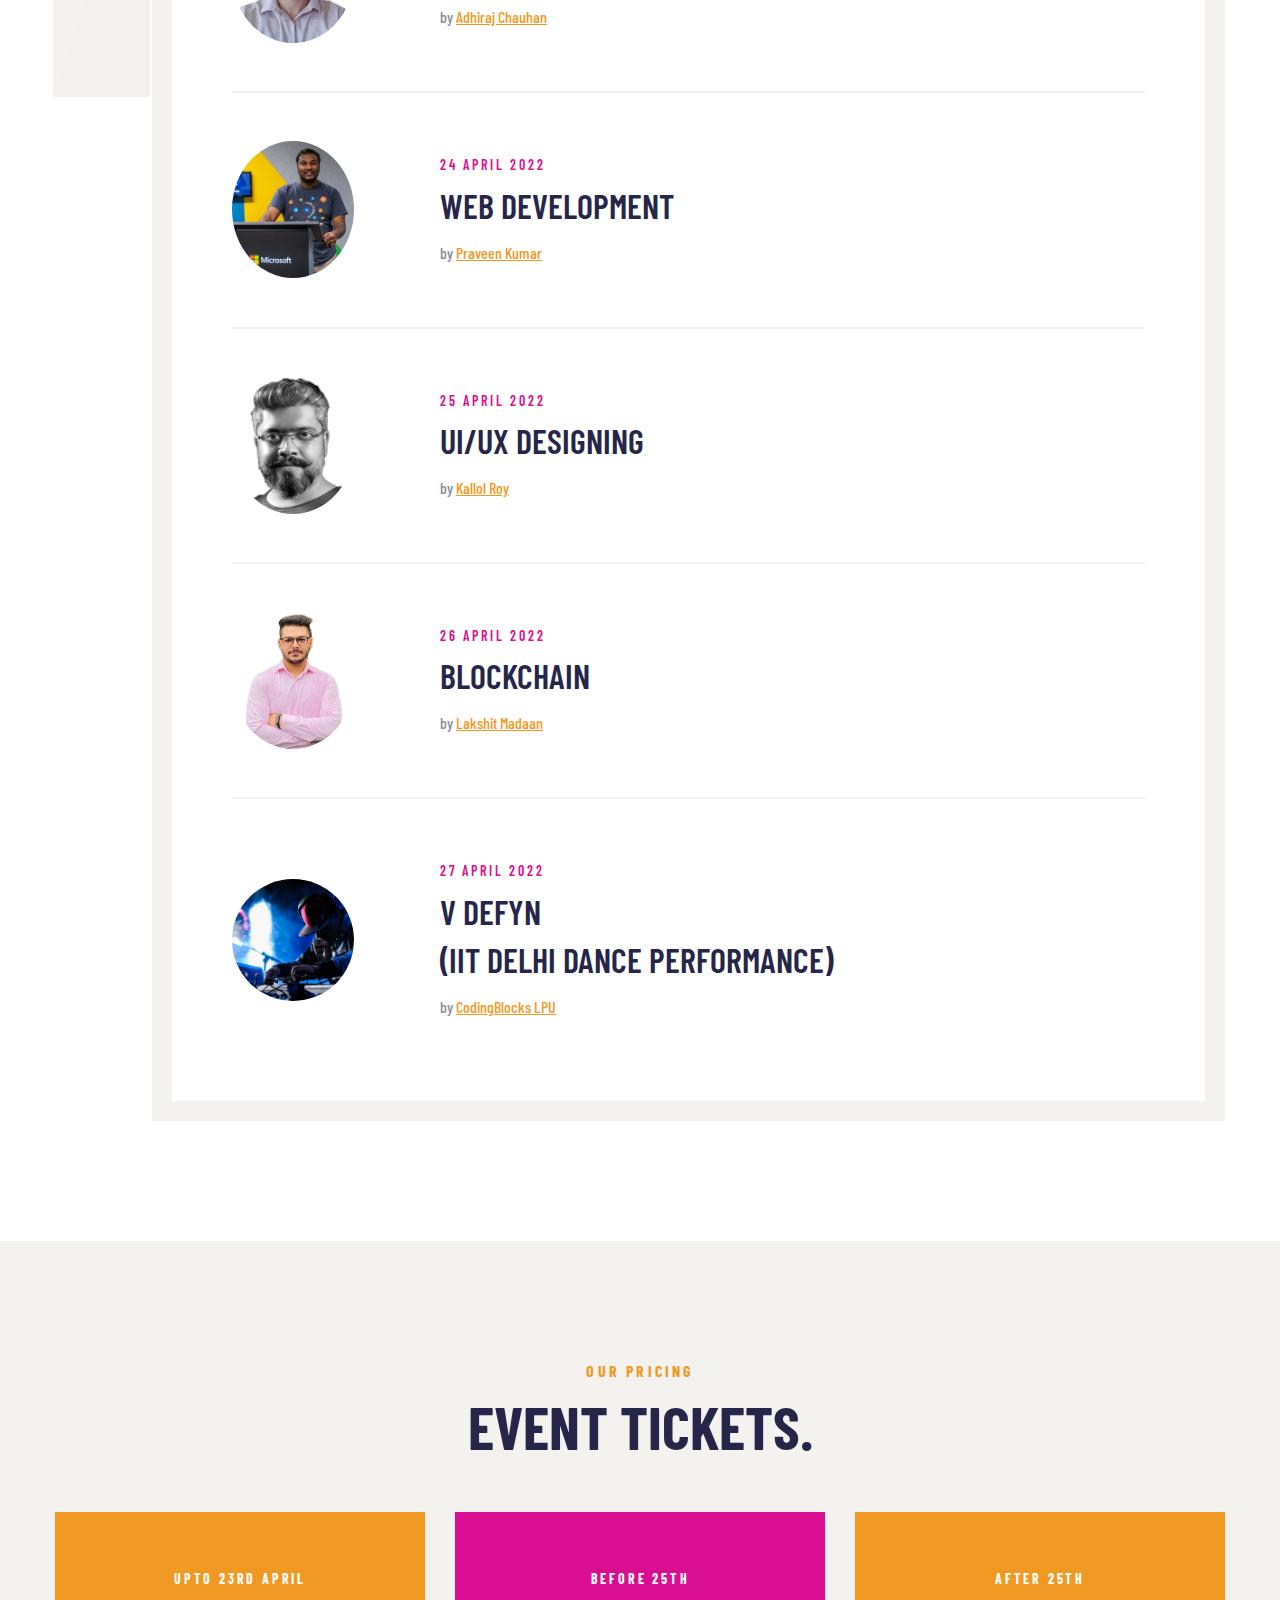
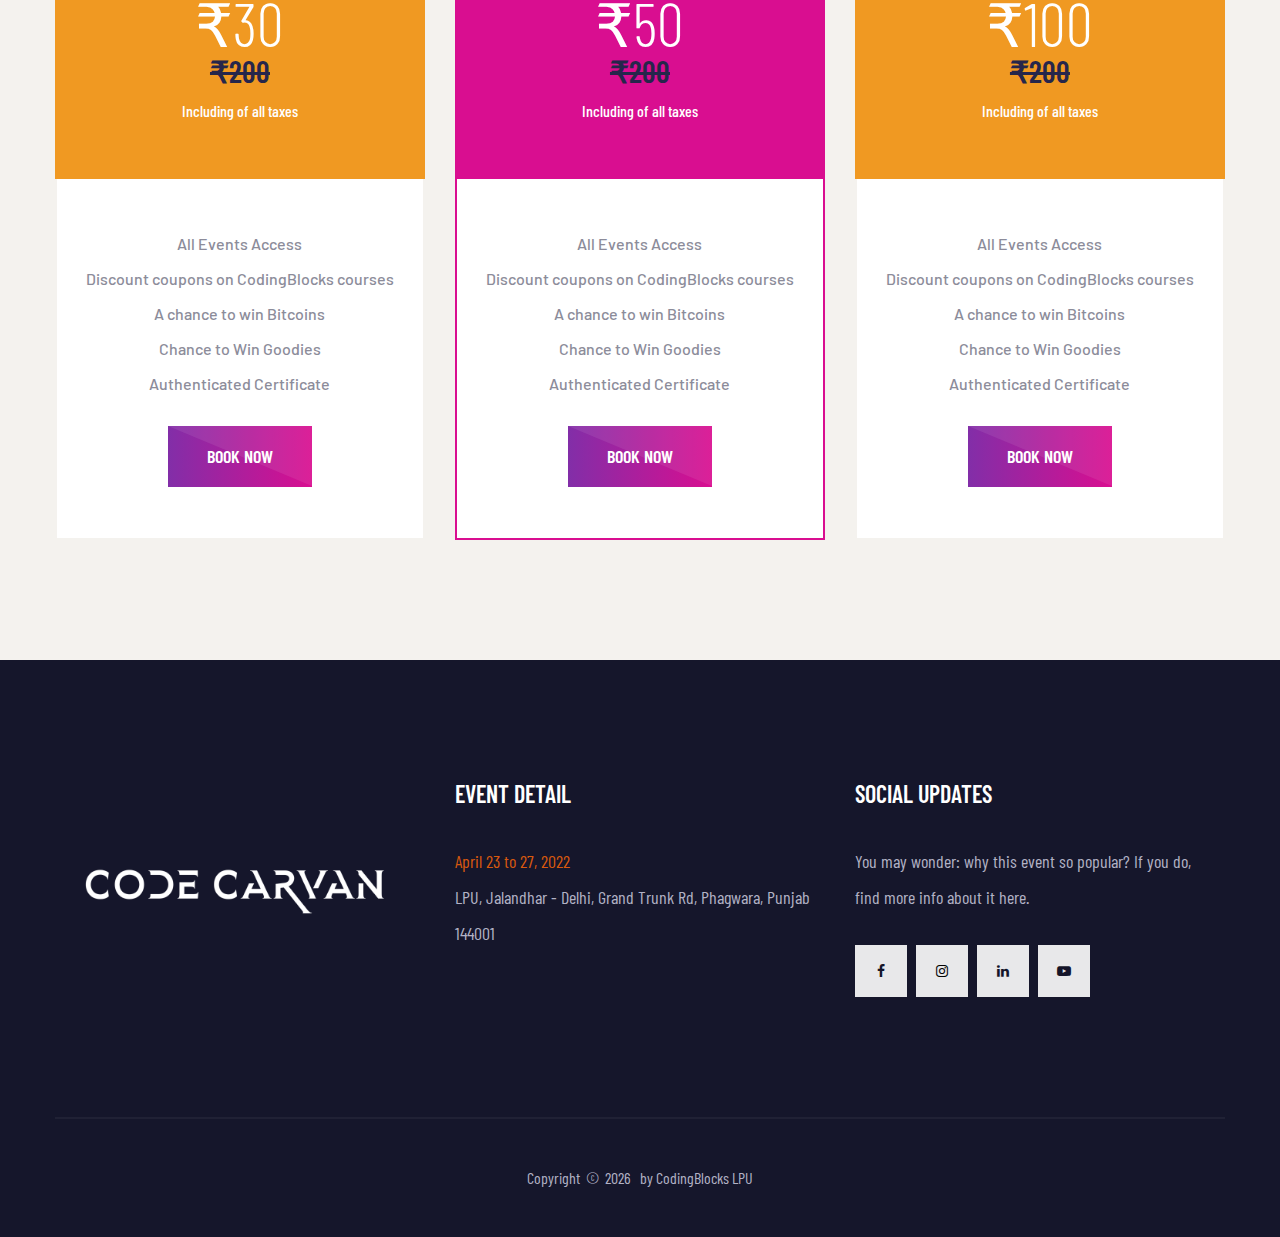
==== commit 31975c9d: "added IITD" ====
--- a/index.html
+++ b/index.html
@@ -165,8 +165,8 @@
                         <h4 class="text-spacing-200 wow fadeScale">
                             <span class="text-underline">5 days</span> - 
                             <span class="text-underline">4 workshops</span> - 
-                            <span class="text-underline">1 hackathon</span> -
-                            <span class="text-underline">1 V defyn</span>
+                            <span class="text-underline">hackathon</span> -
+                            <span class="text-underline">V defyn IITD</span>
                         </h4>
 
                         <h1 class="wow" data-splitting>Code Carvan</h1>
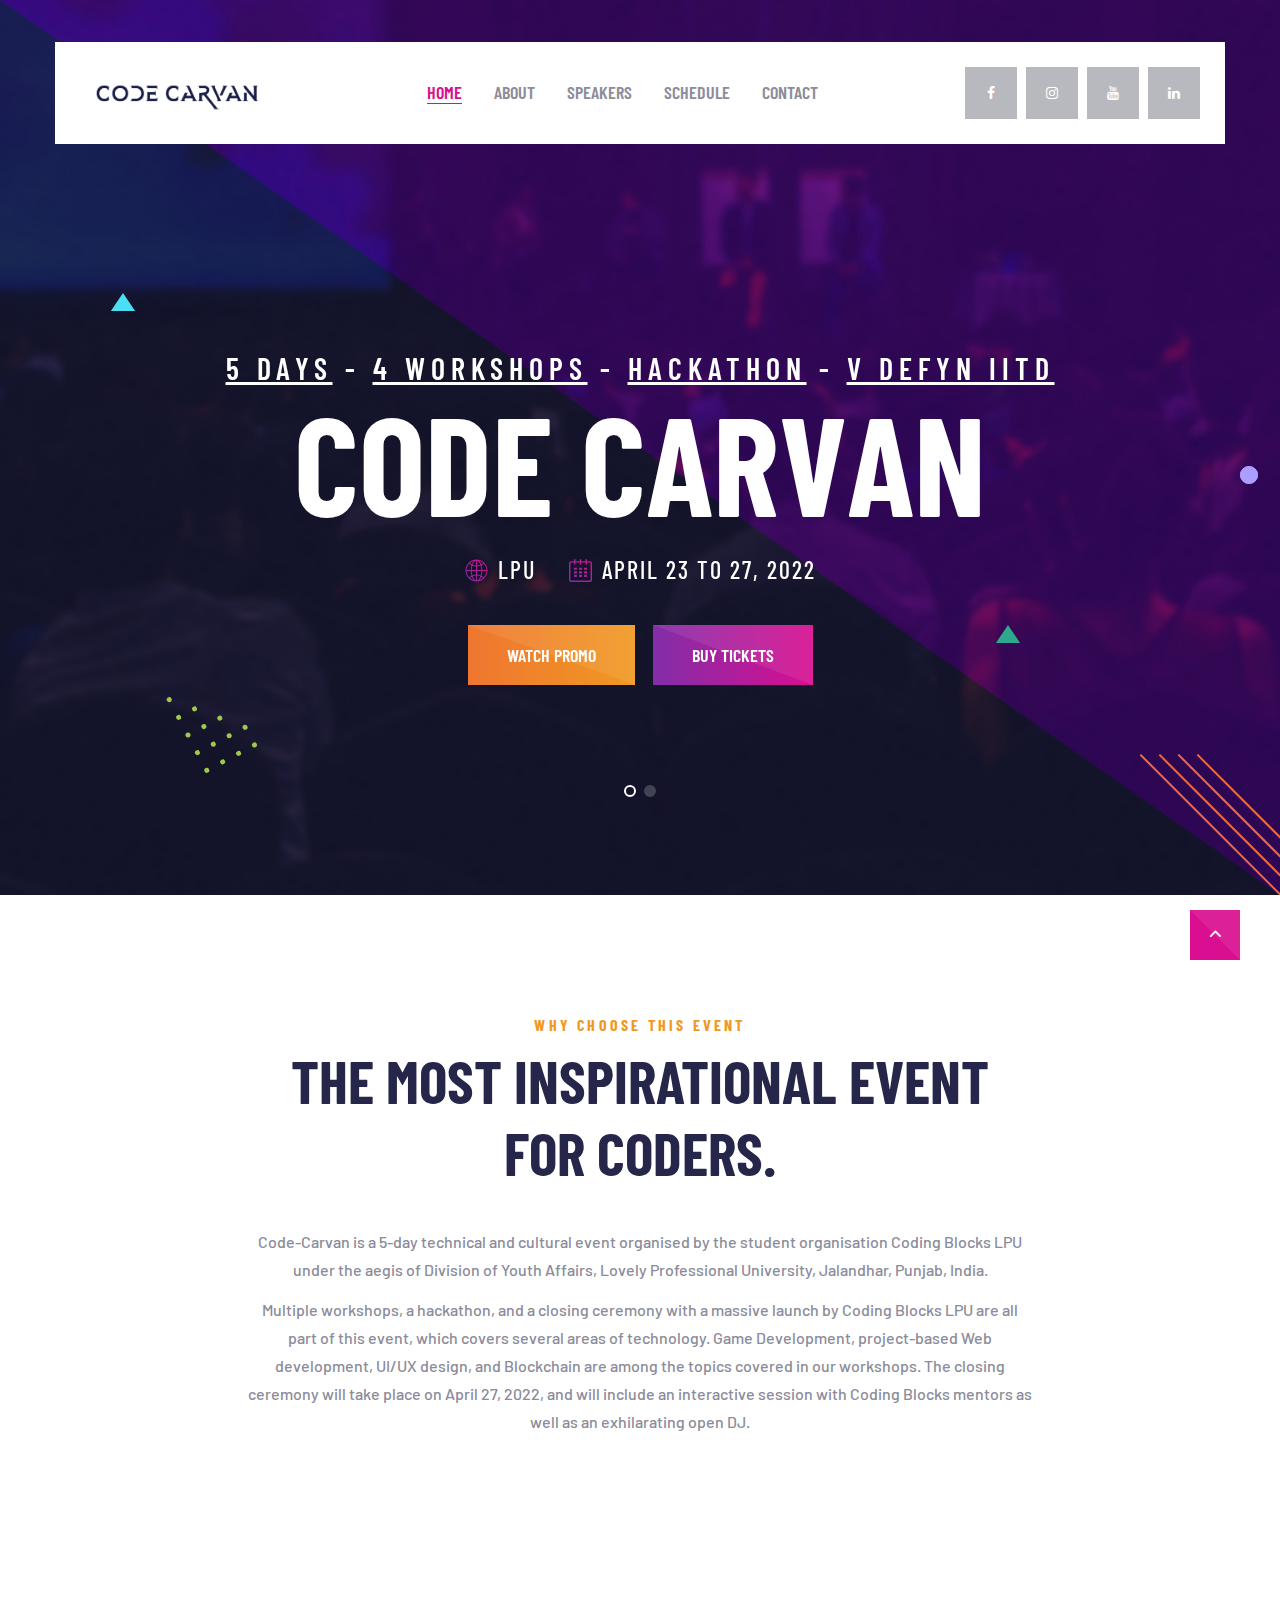
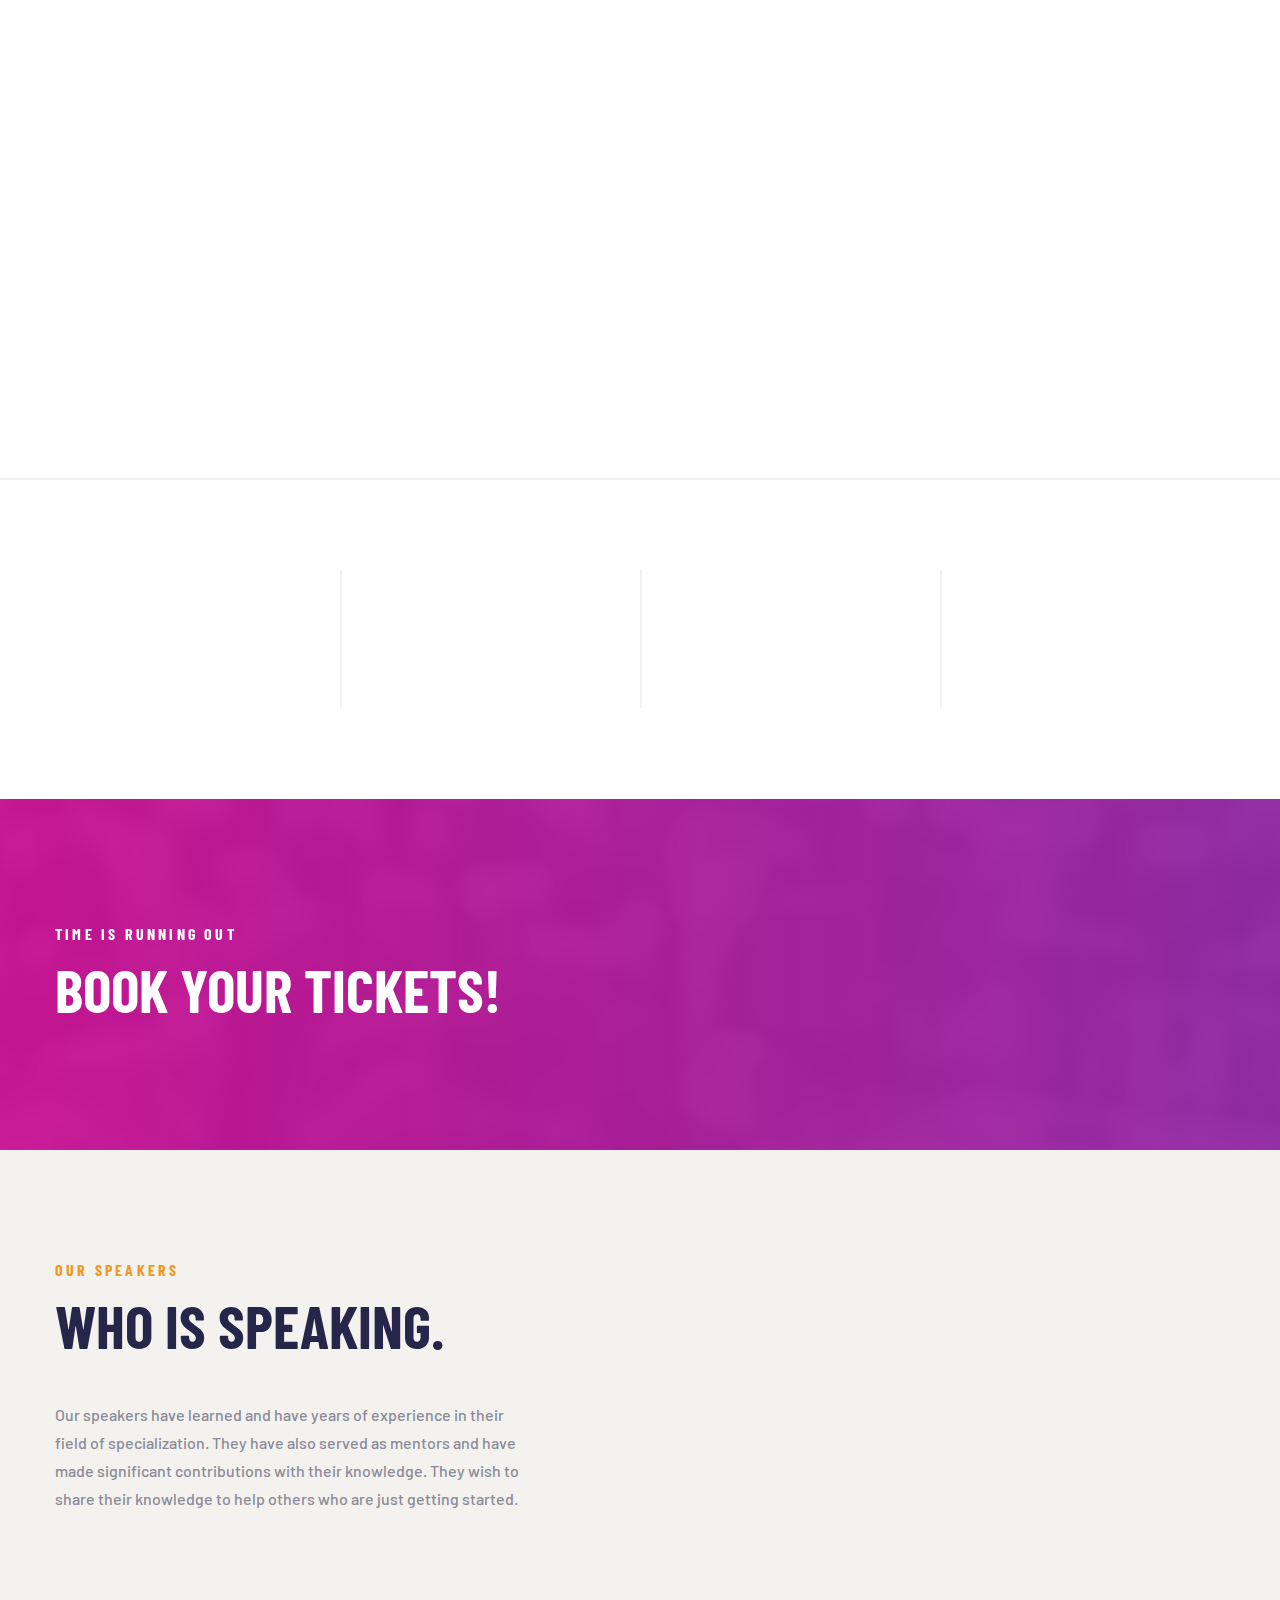
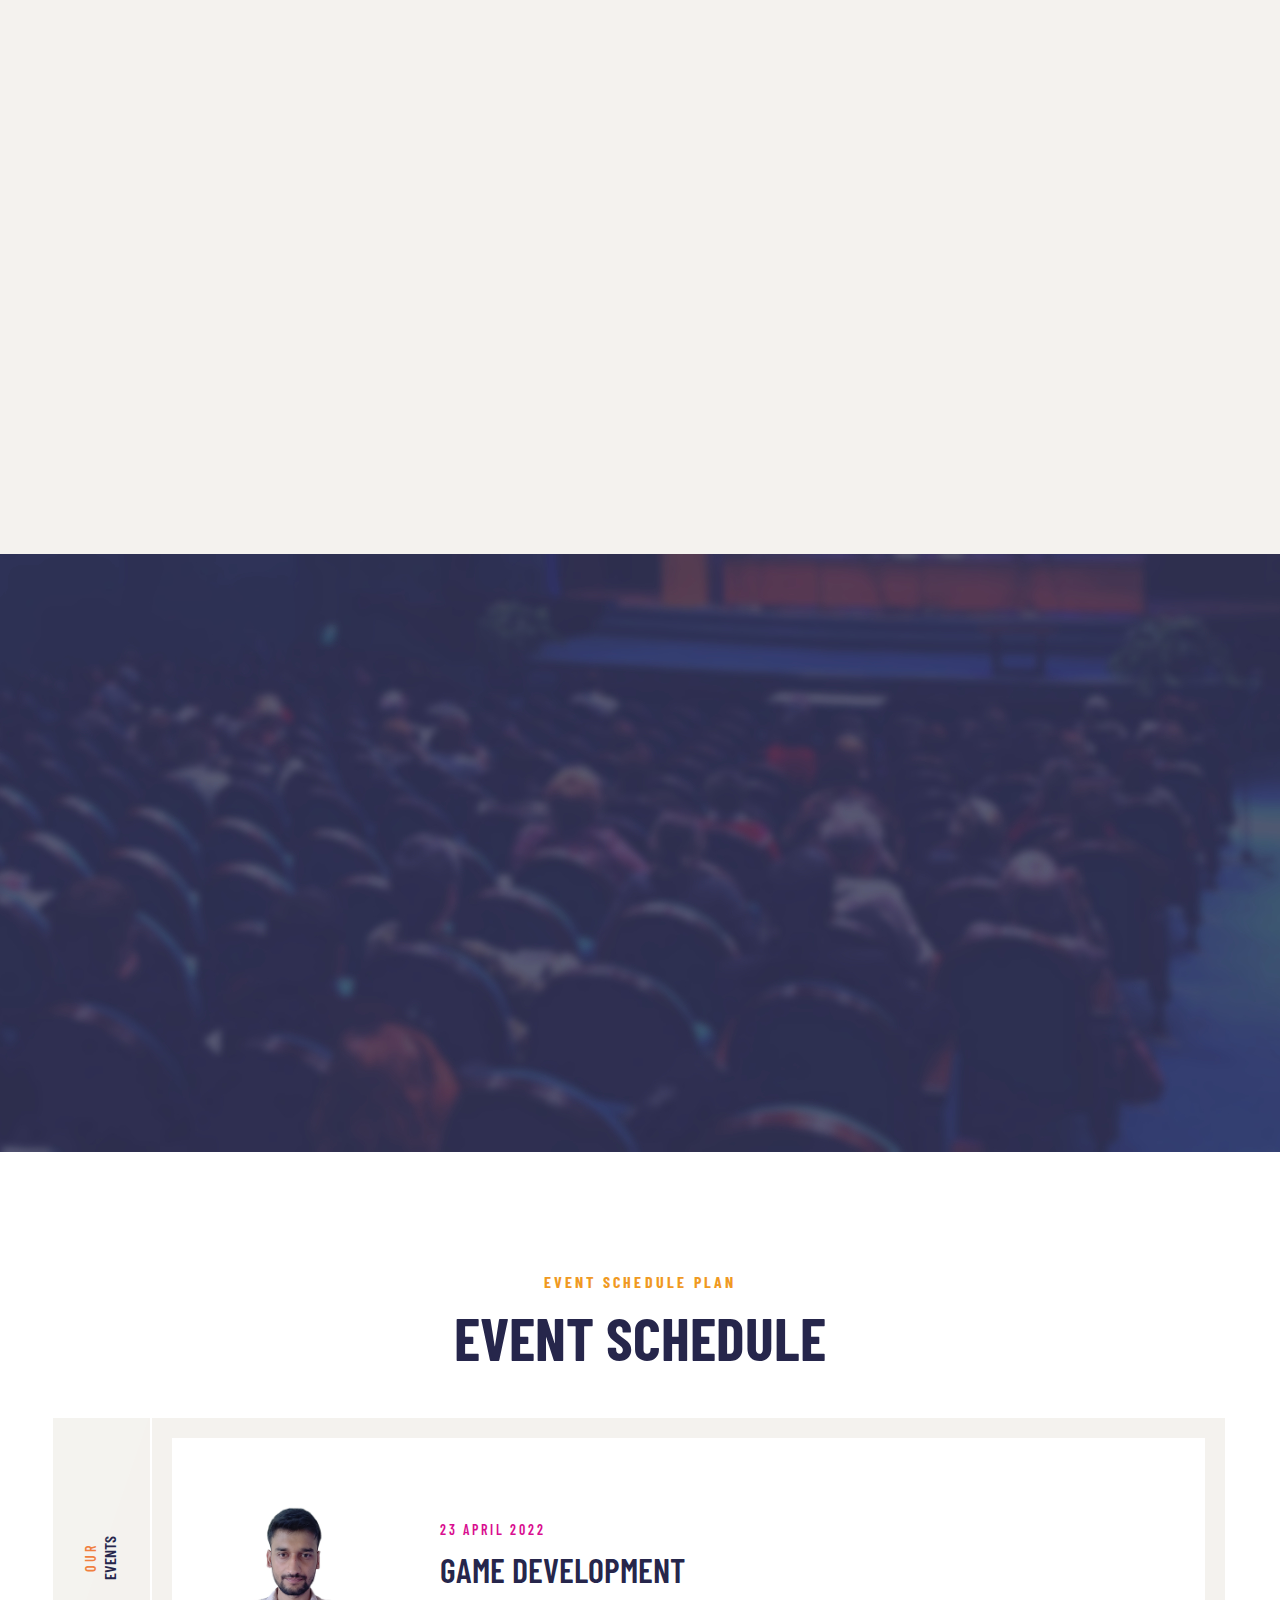
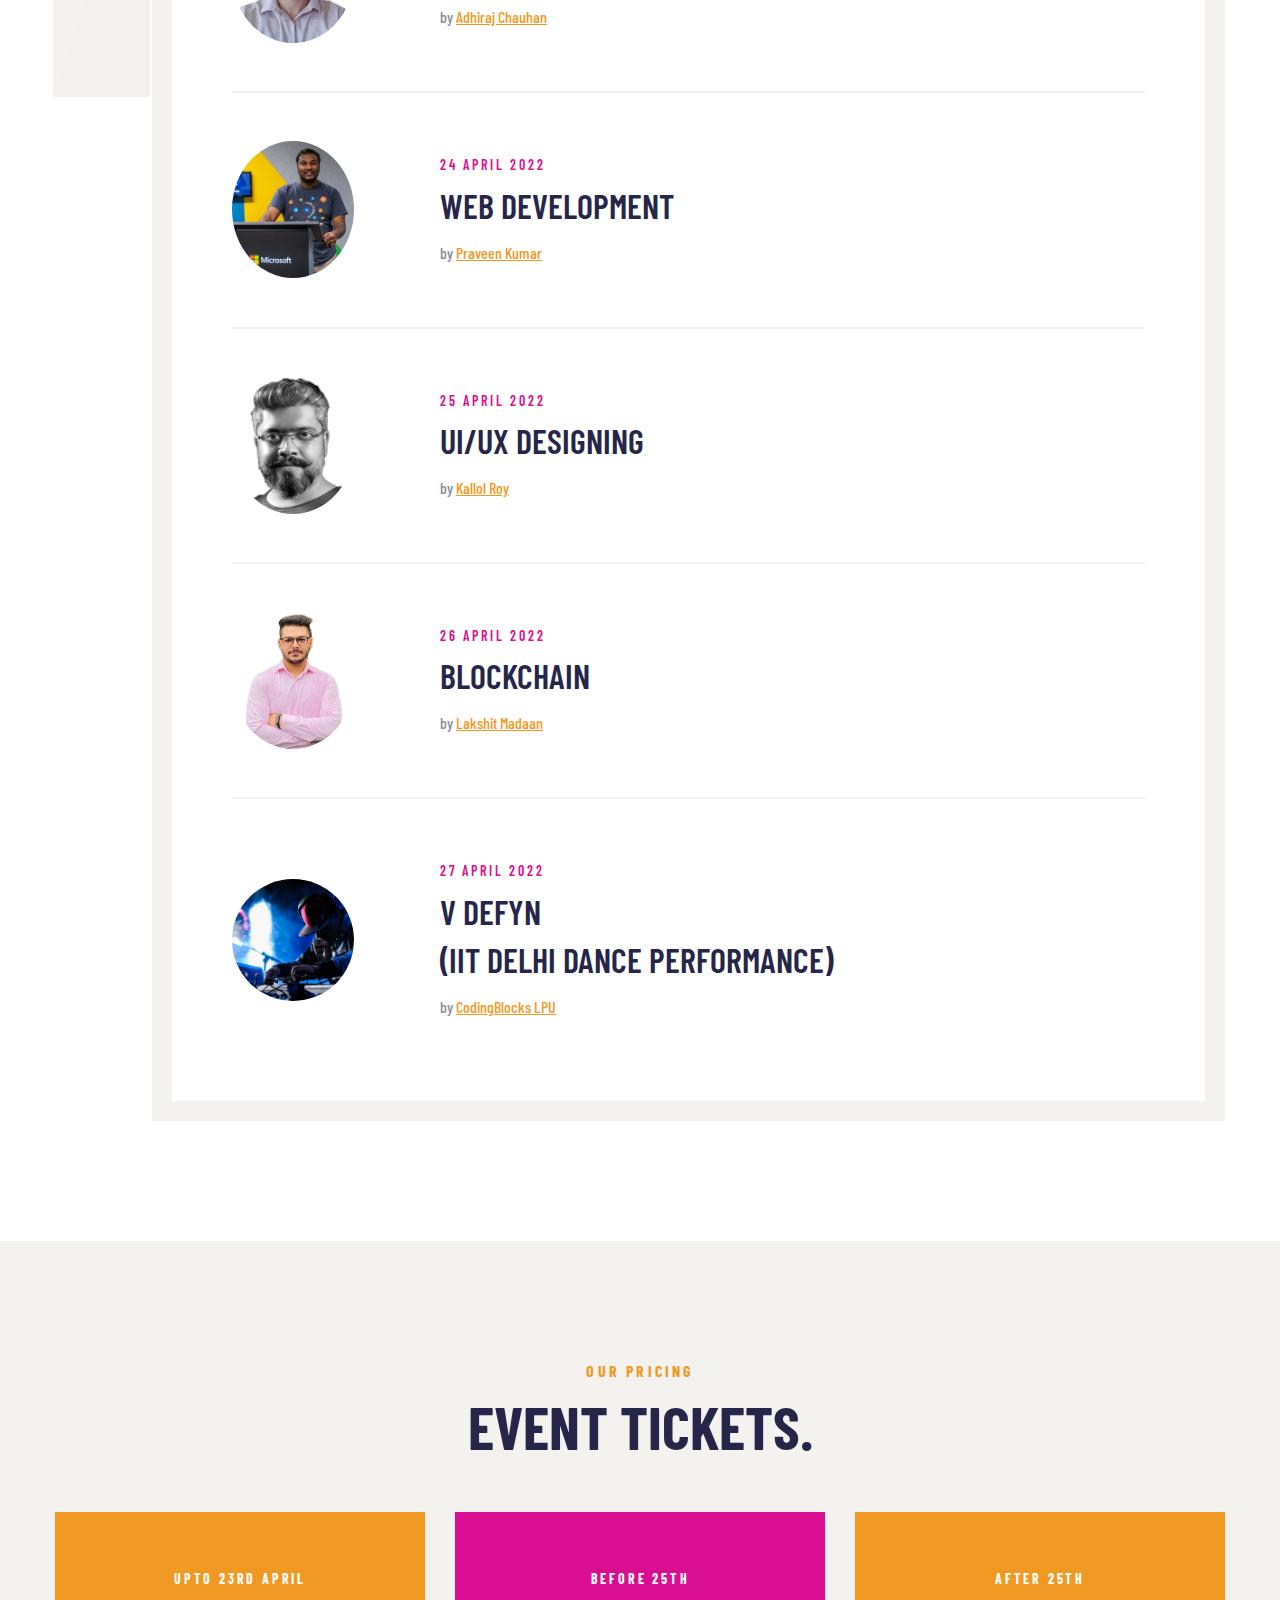
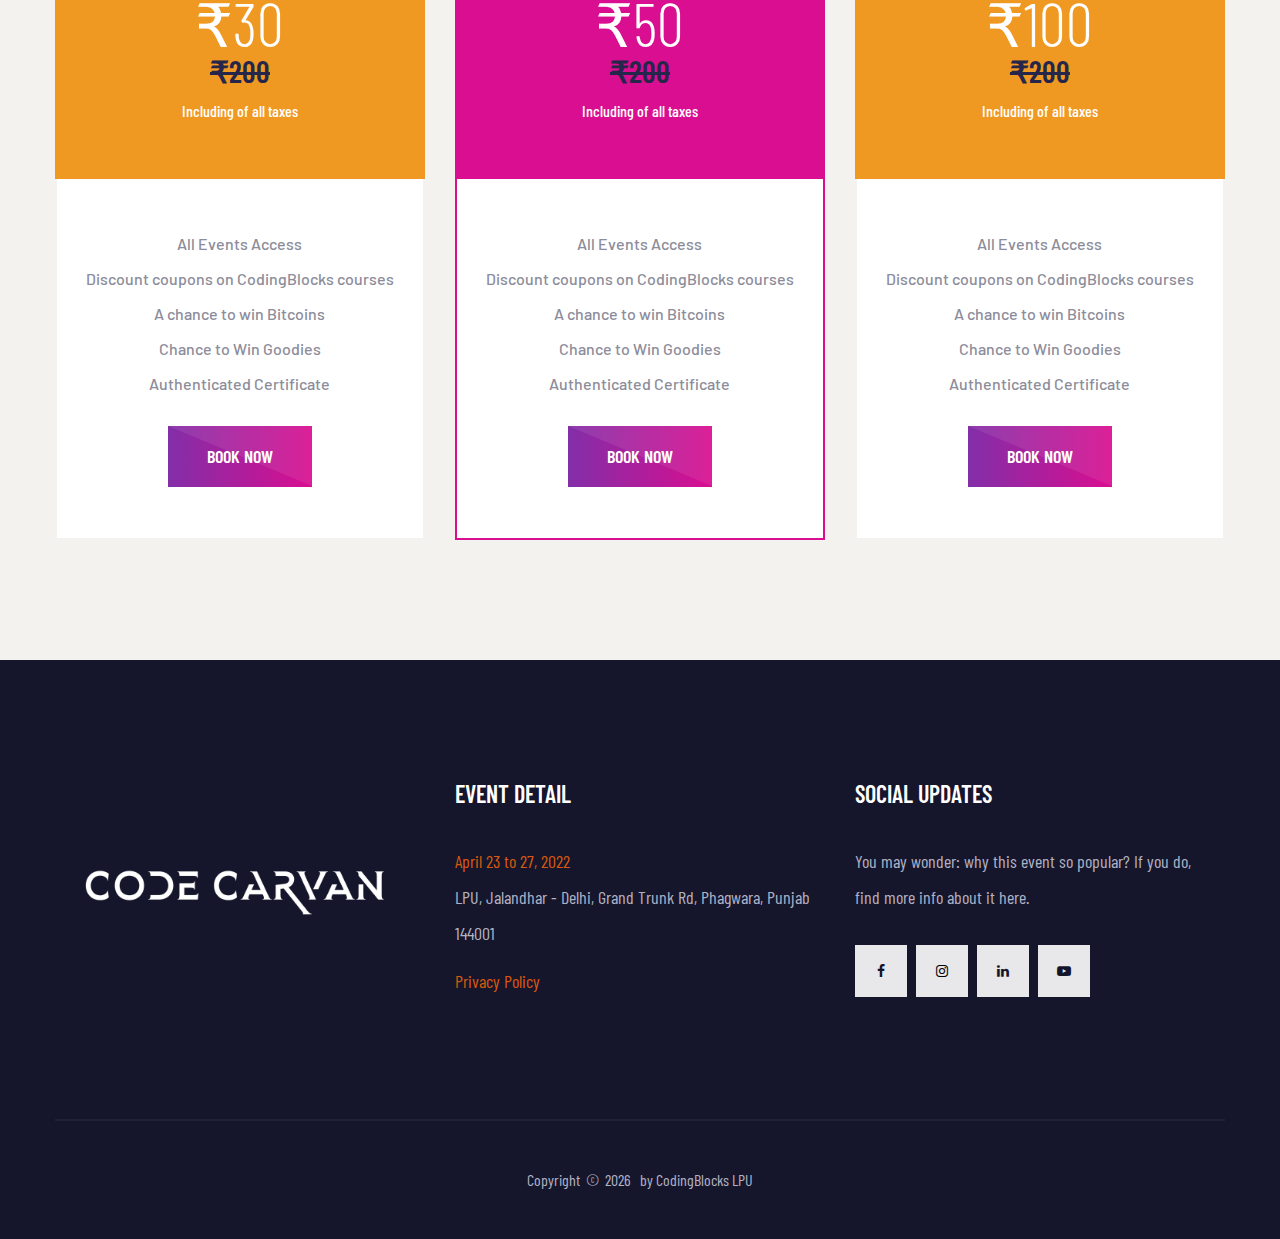
==== commit a179d319: "policy" ====
--- a/index.html
+++ b/index.html
@@ -1647,6 +1647,10 @@
                             <p class="event-detail-address big" data-splitting>
                                 LPU, Jalandhar - Delhi, Grand Trunk Rd, Phagwara, Punjab 144001
                             </p>
+                            
+                            <p>
+                                <a class="big event-detail-time" href="./policy.html">Privacy Policy</a>
+                            </p>
                         </div>
 
                     </div>
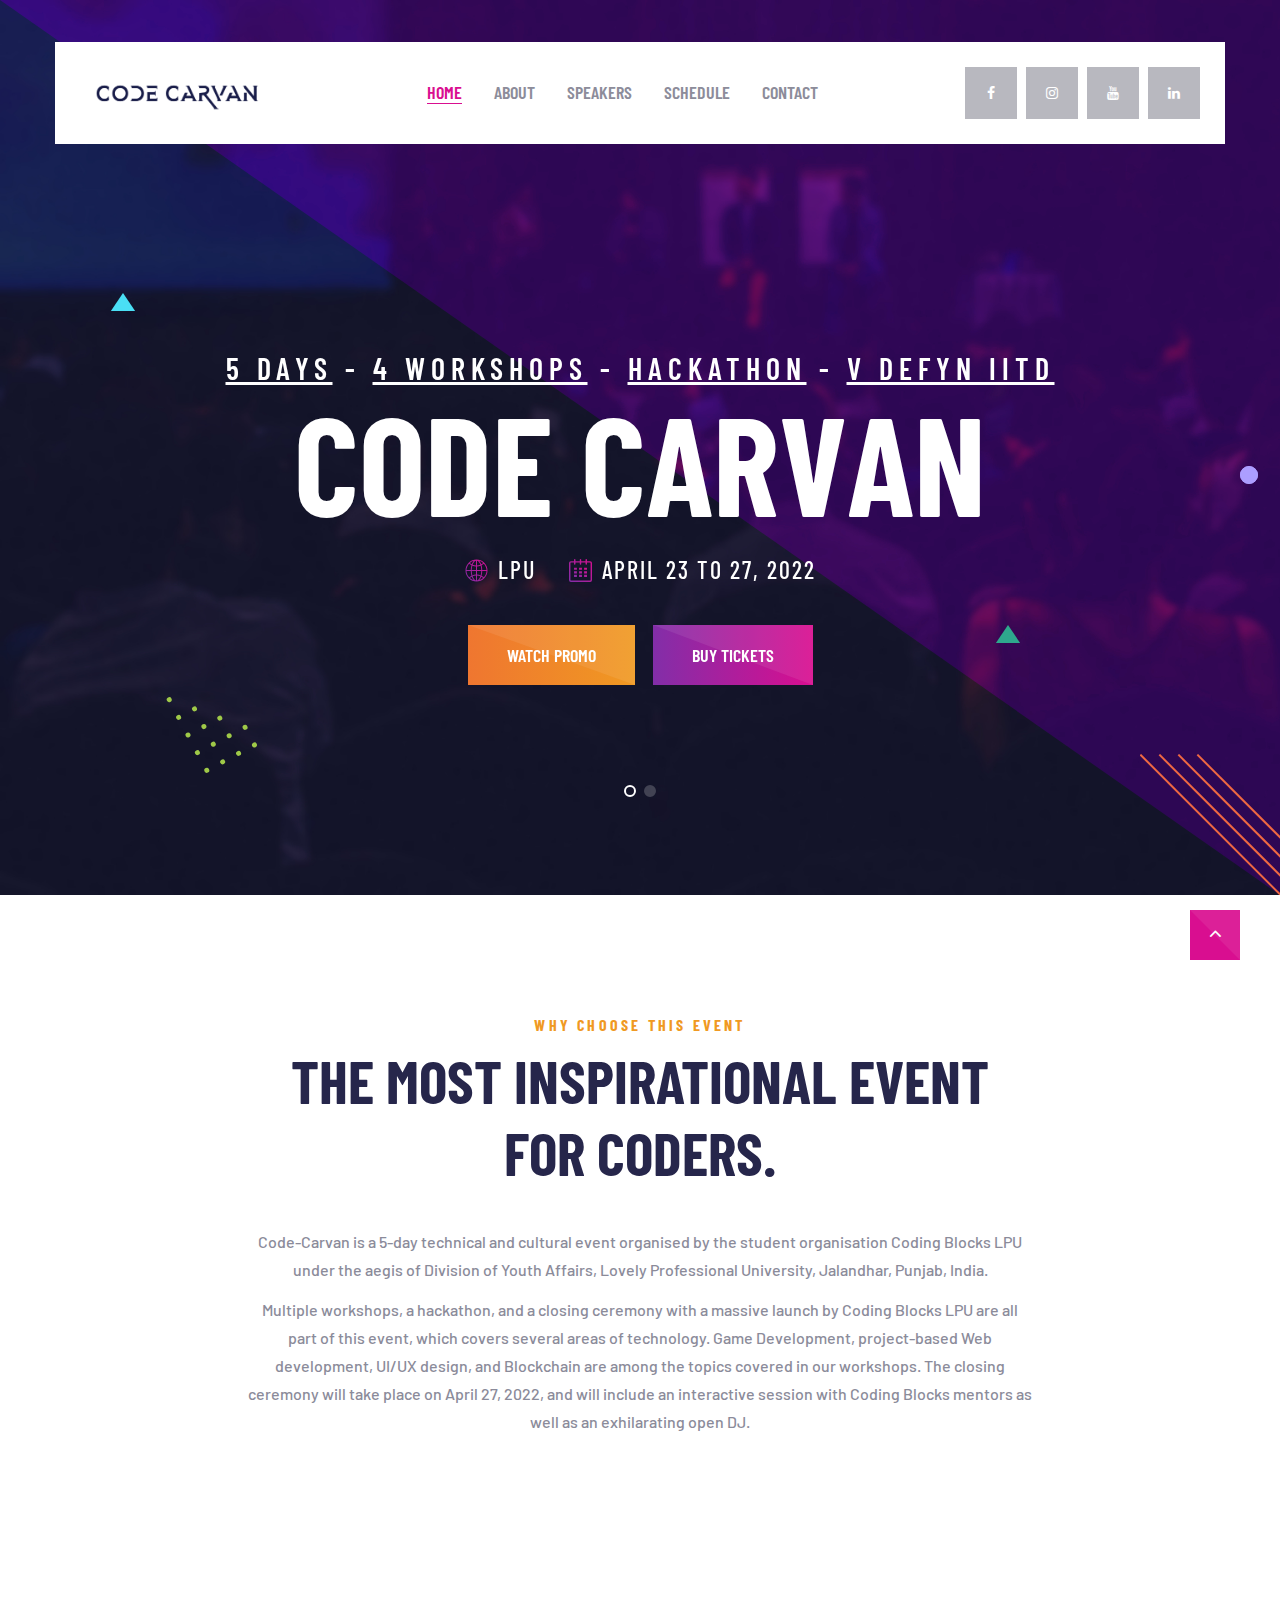
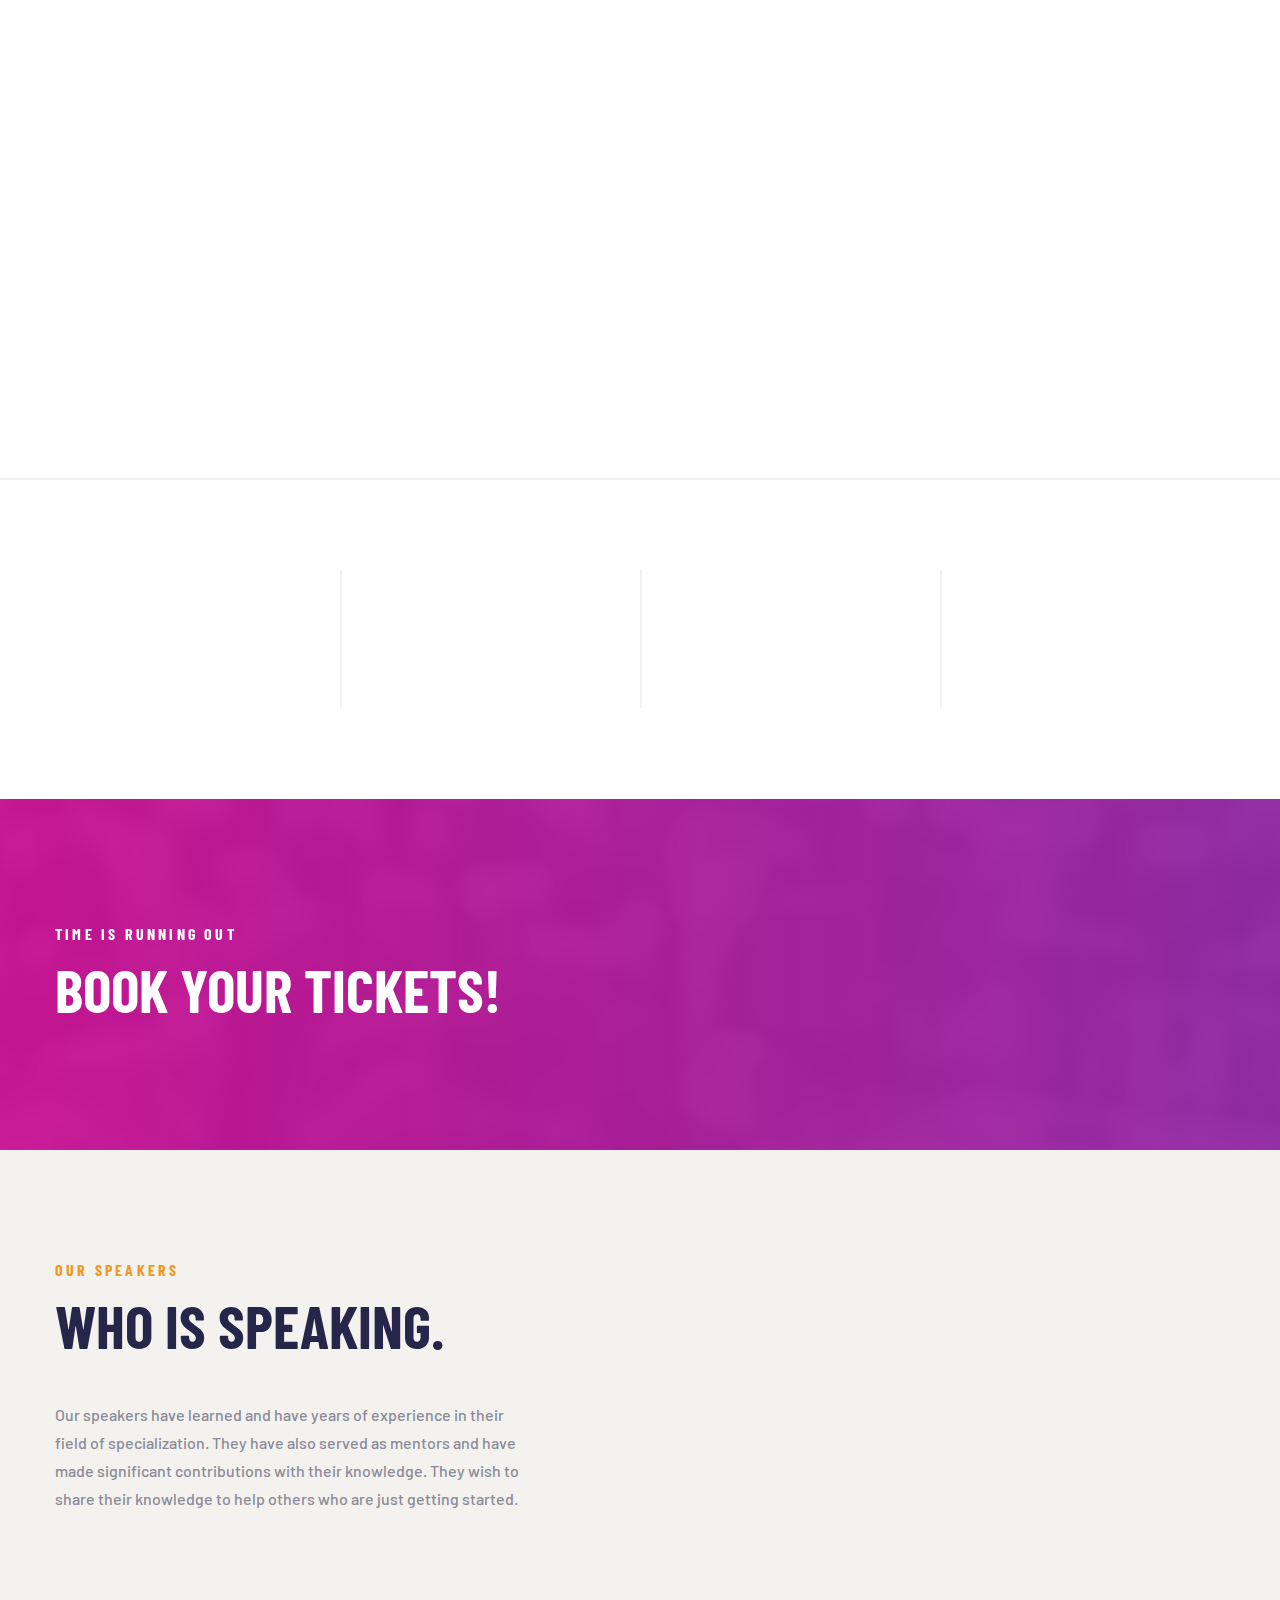
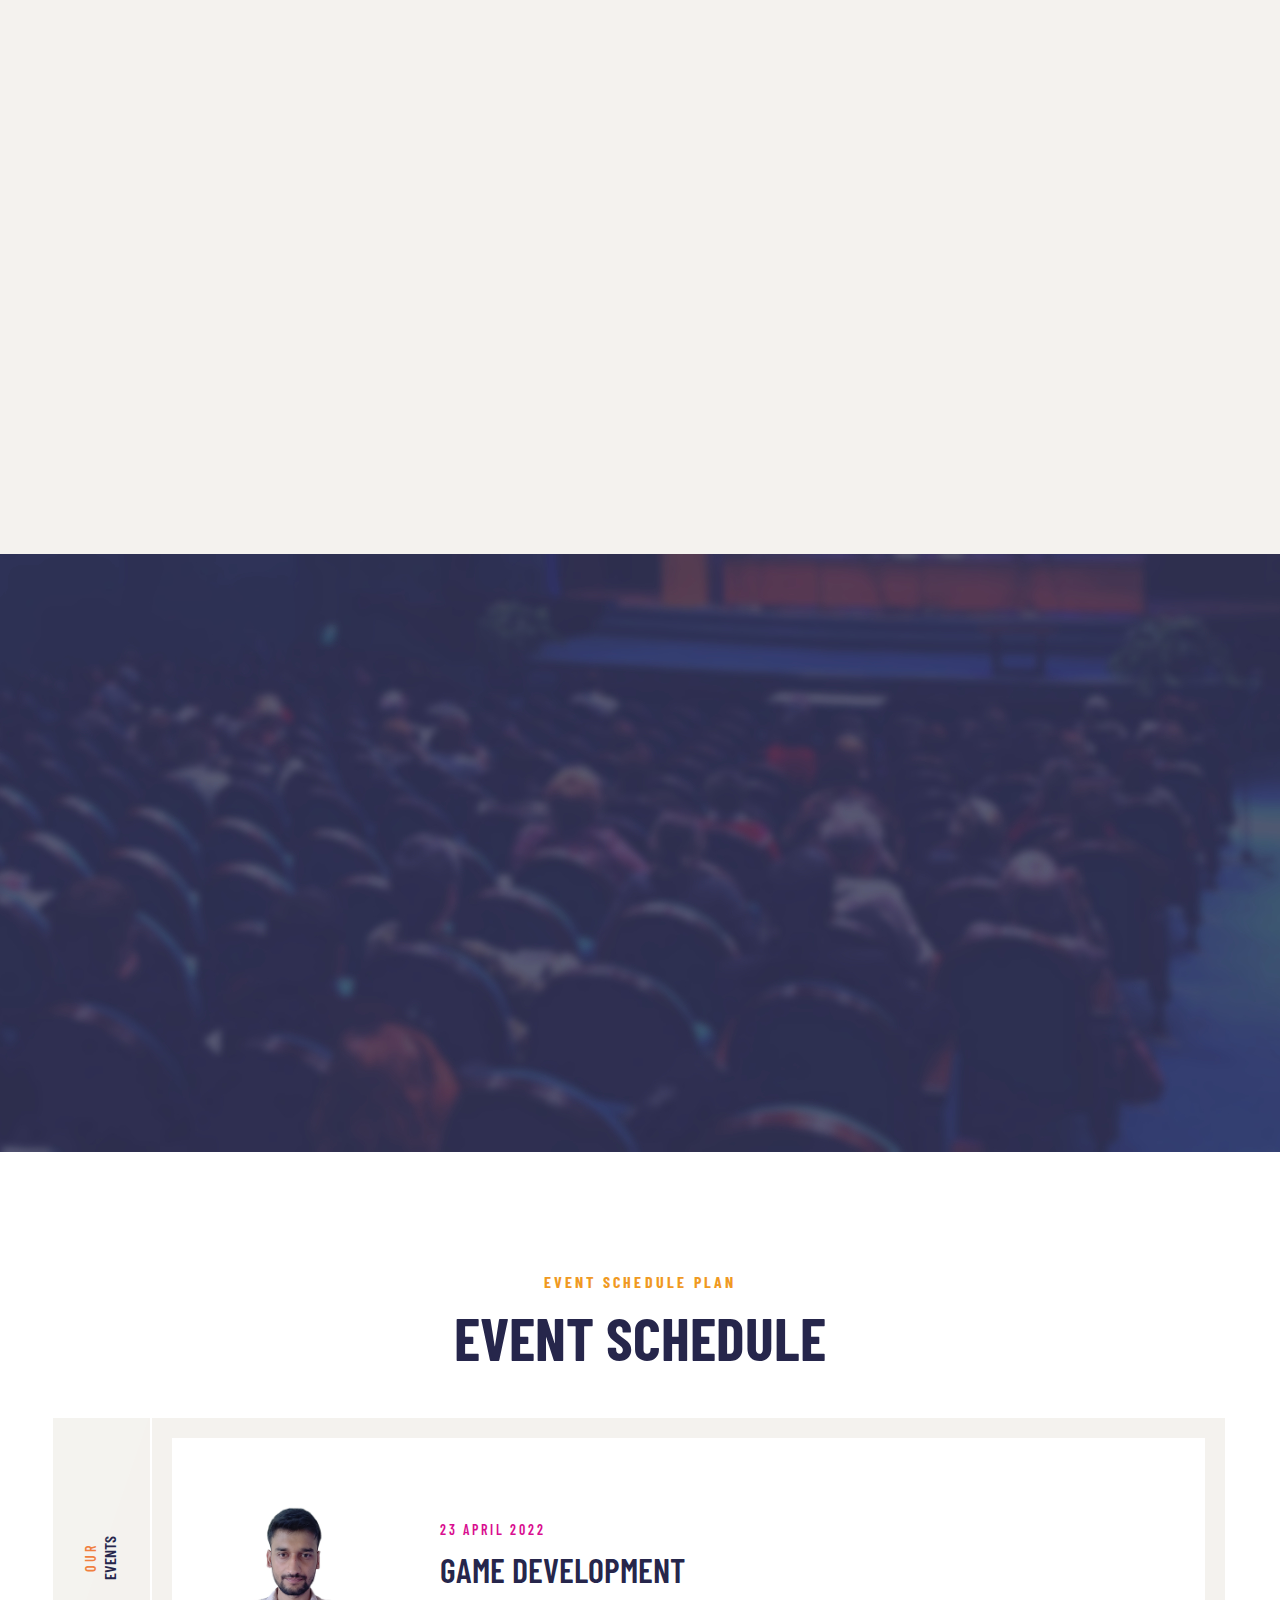
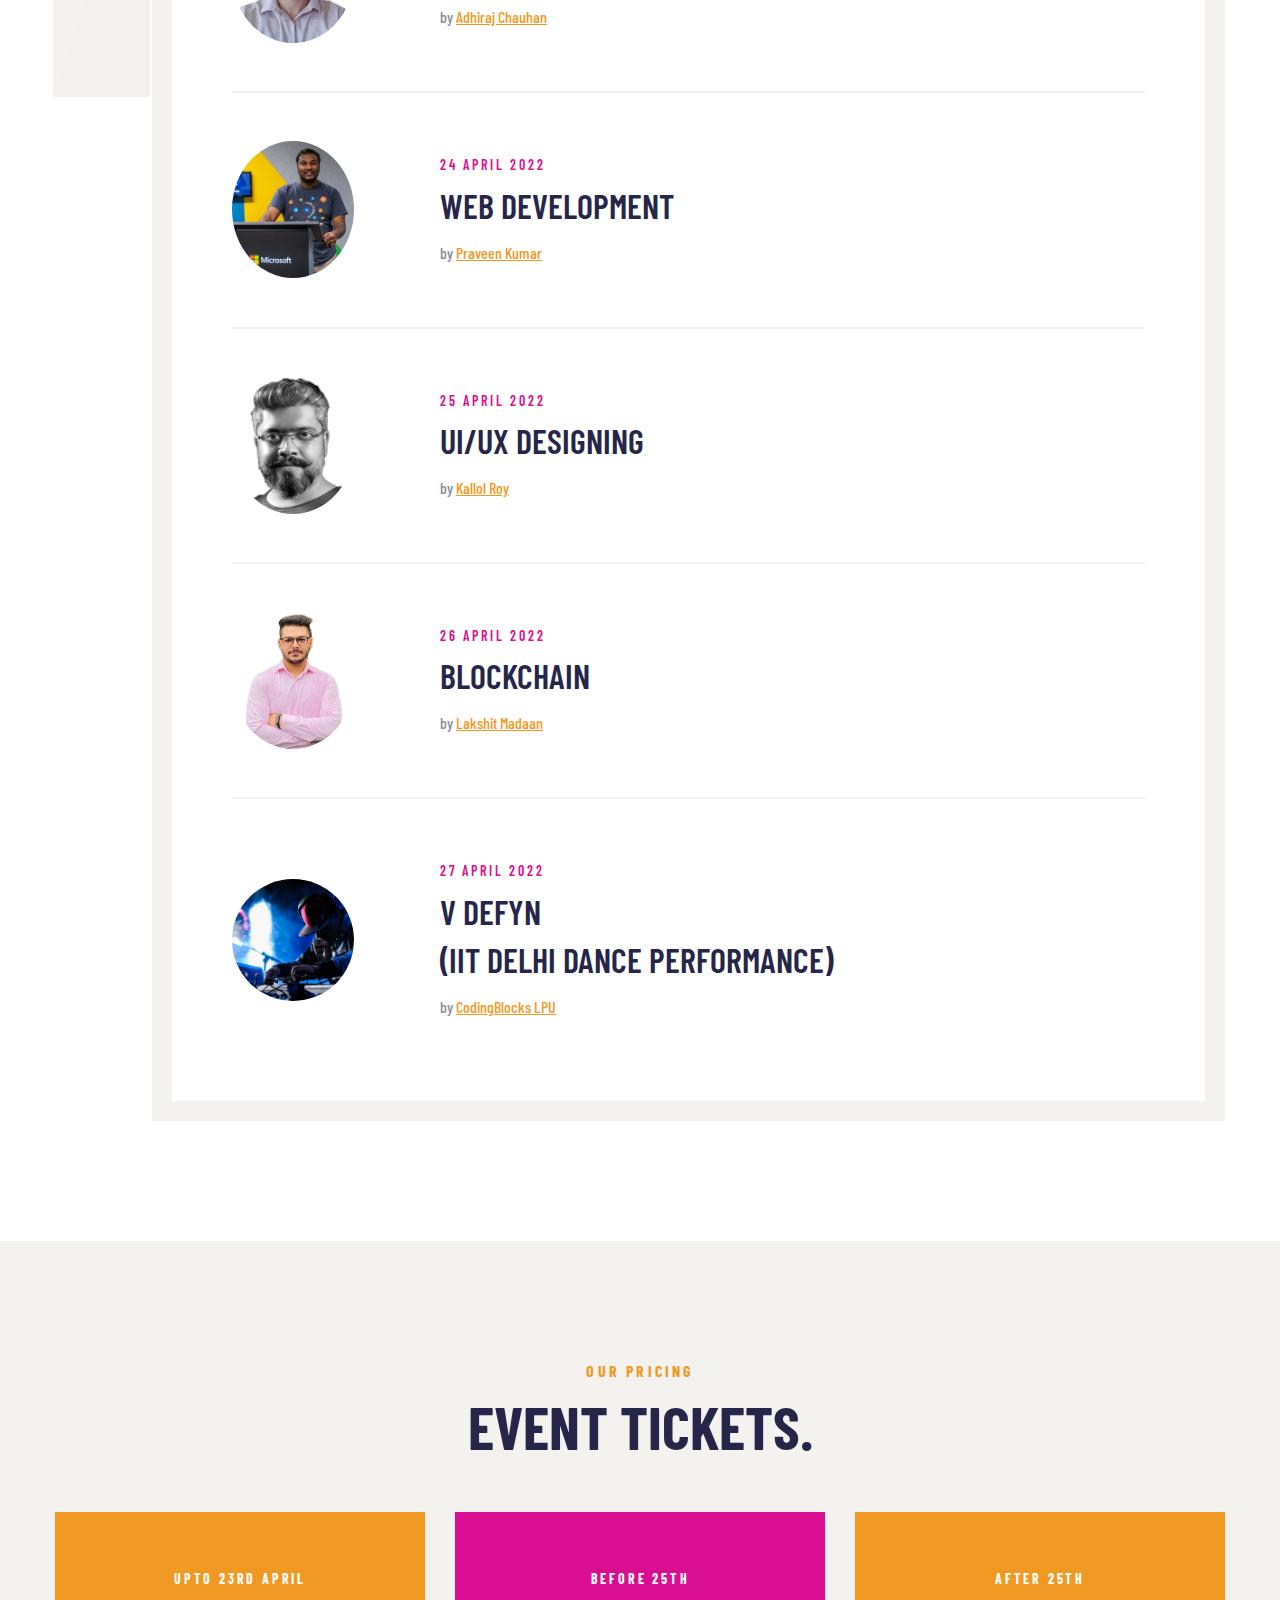
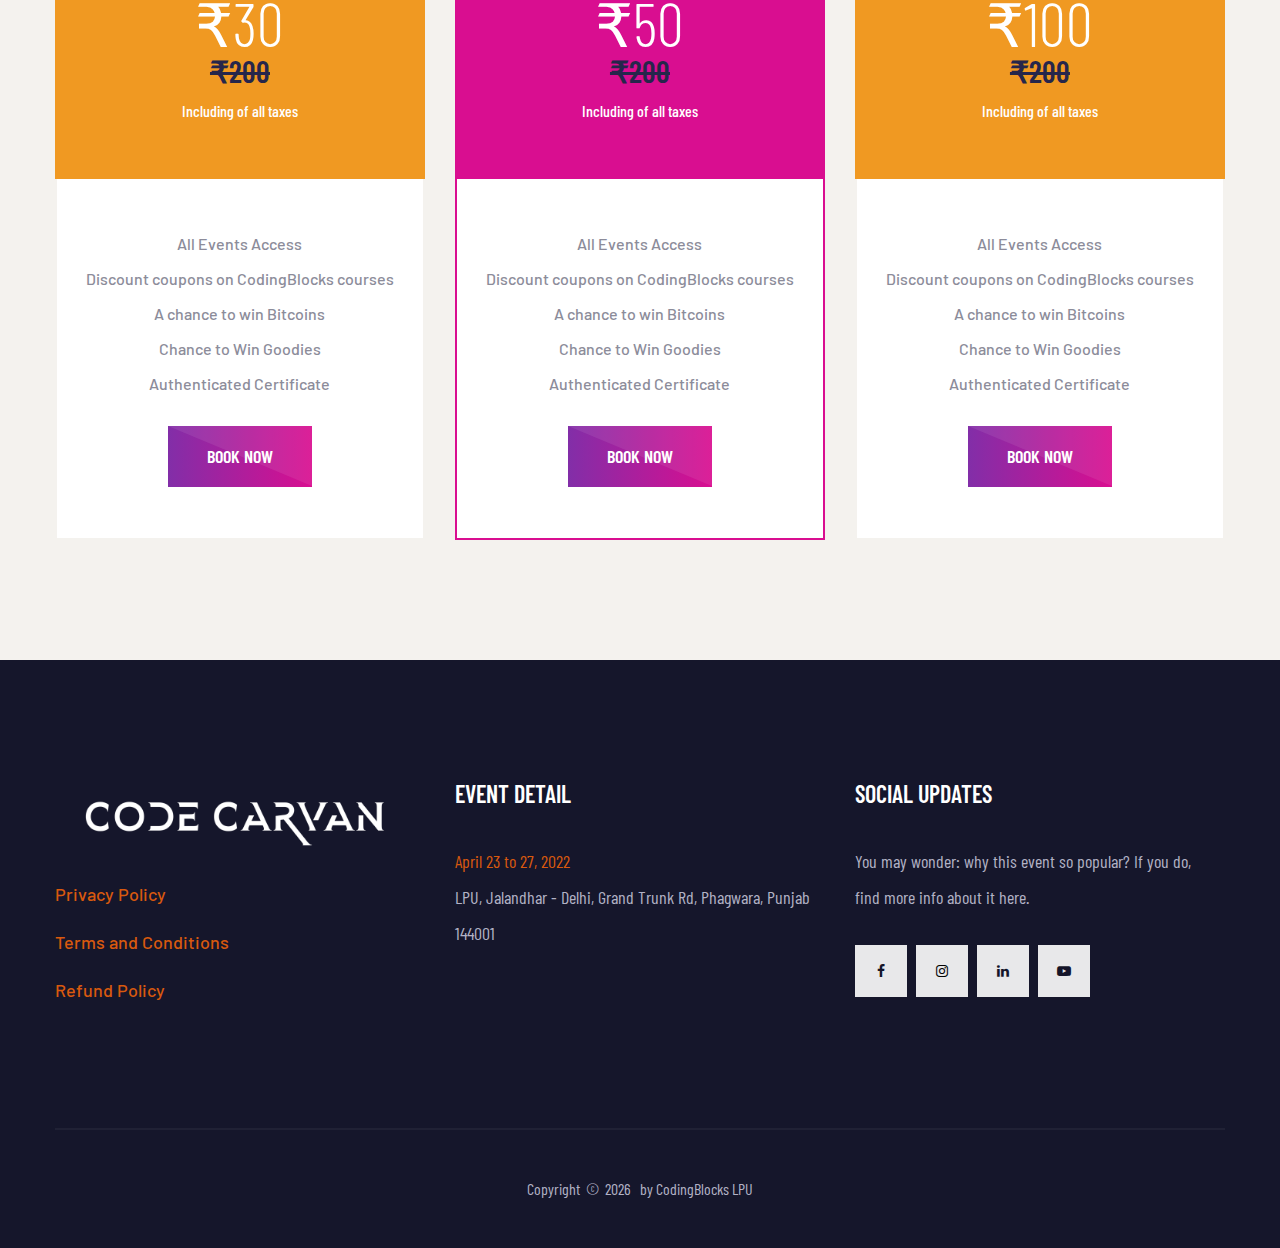
==== commit 9c4f9df2: "added terms and conditions" ====
--- a/index.html
+++ b/index.html
@@ -1633,6 +1633,19 @@
                         <a class="brand" href="index.html">
                             <img class="brand-logo-light" src="images/code carvanwhite.png" alt="code carvan">
                         </a>
+
+                        <p>
+                            <a class="big event-detail-time" href="./policy.html">Privacy Policy</a>
+                        </p>
+
+                        <p>
+                            <a class="big event-detail-time" href="./terms.html">Terms and Conditions</a>
+                        </p>
+
+                        <p>
+                            <a class="big event-detail-time" href="./refund.html">Refund Policy</a>
+                        </p>
+
                     </div>
                     
                     <div class="col-xs-10 col-sm-6 col-lg-4">
@@ -1647,10 +1660,7 @@
                             <p class="event-detail-address big" data-splitting>
                                 LPU, Jalandhar - Delhi, Grand Trunk Rd, Phagwara, Punjab 144001
                             </p>
-                            
-                            <p>
-                                <a class="big event-detail-time" href="./policy.html">Privacy Policy</a>
-                            </p>
+
                         </div>
 
                     </div>
